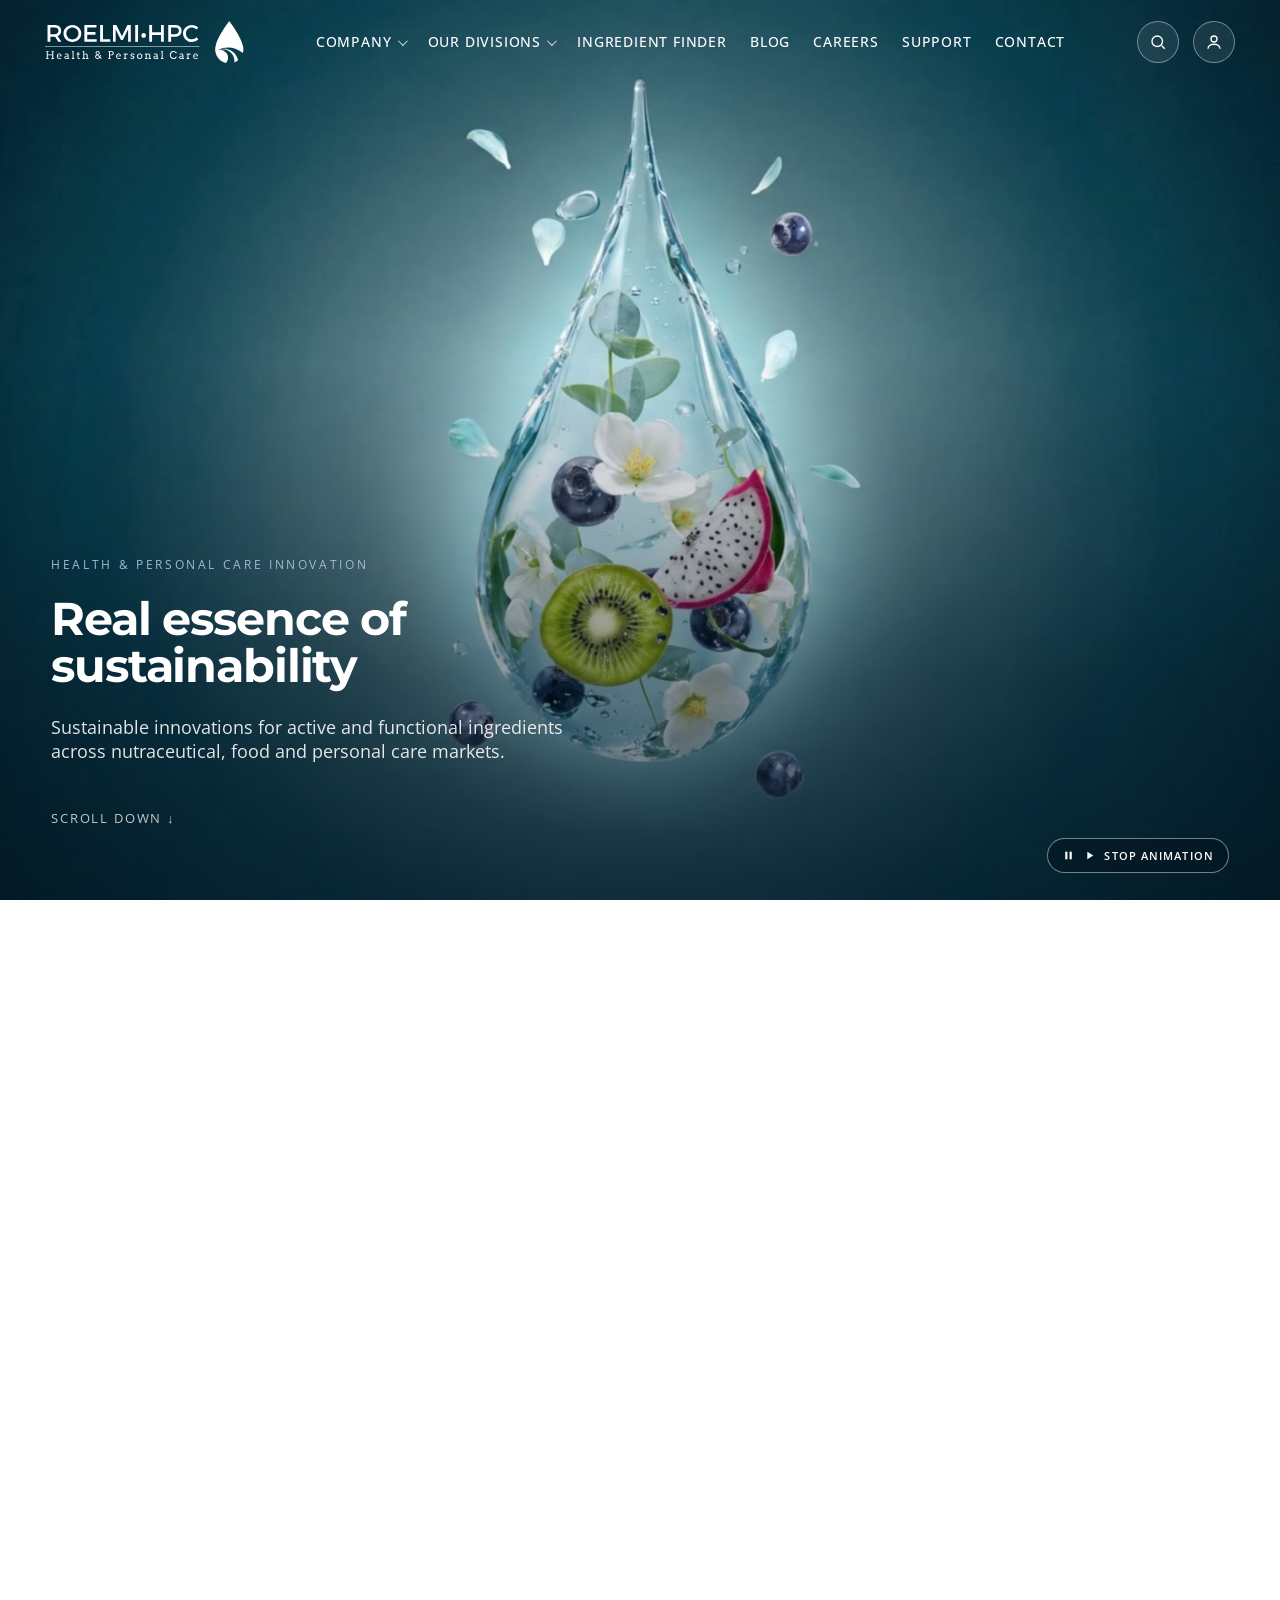
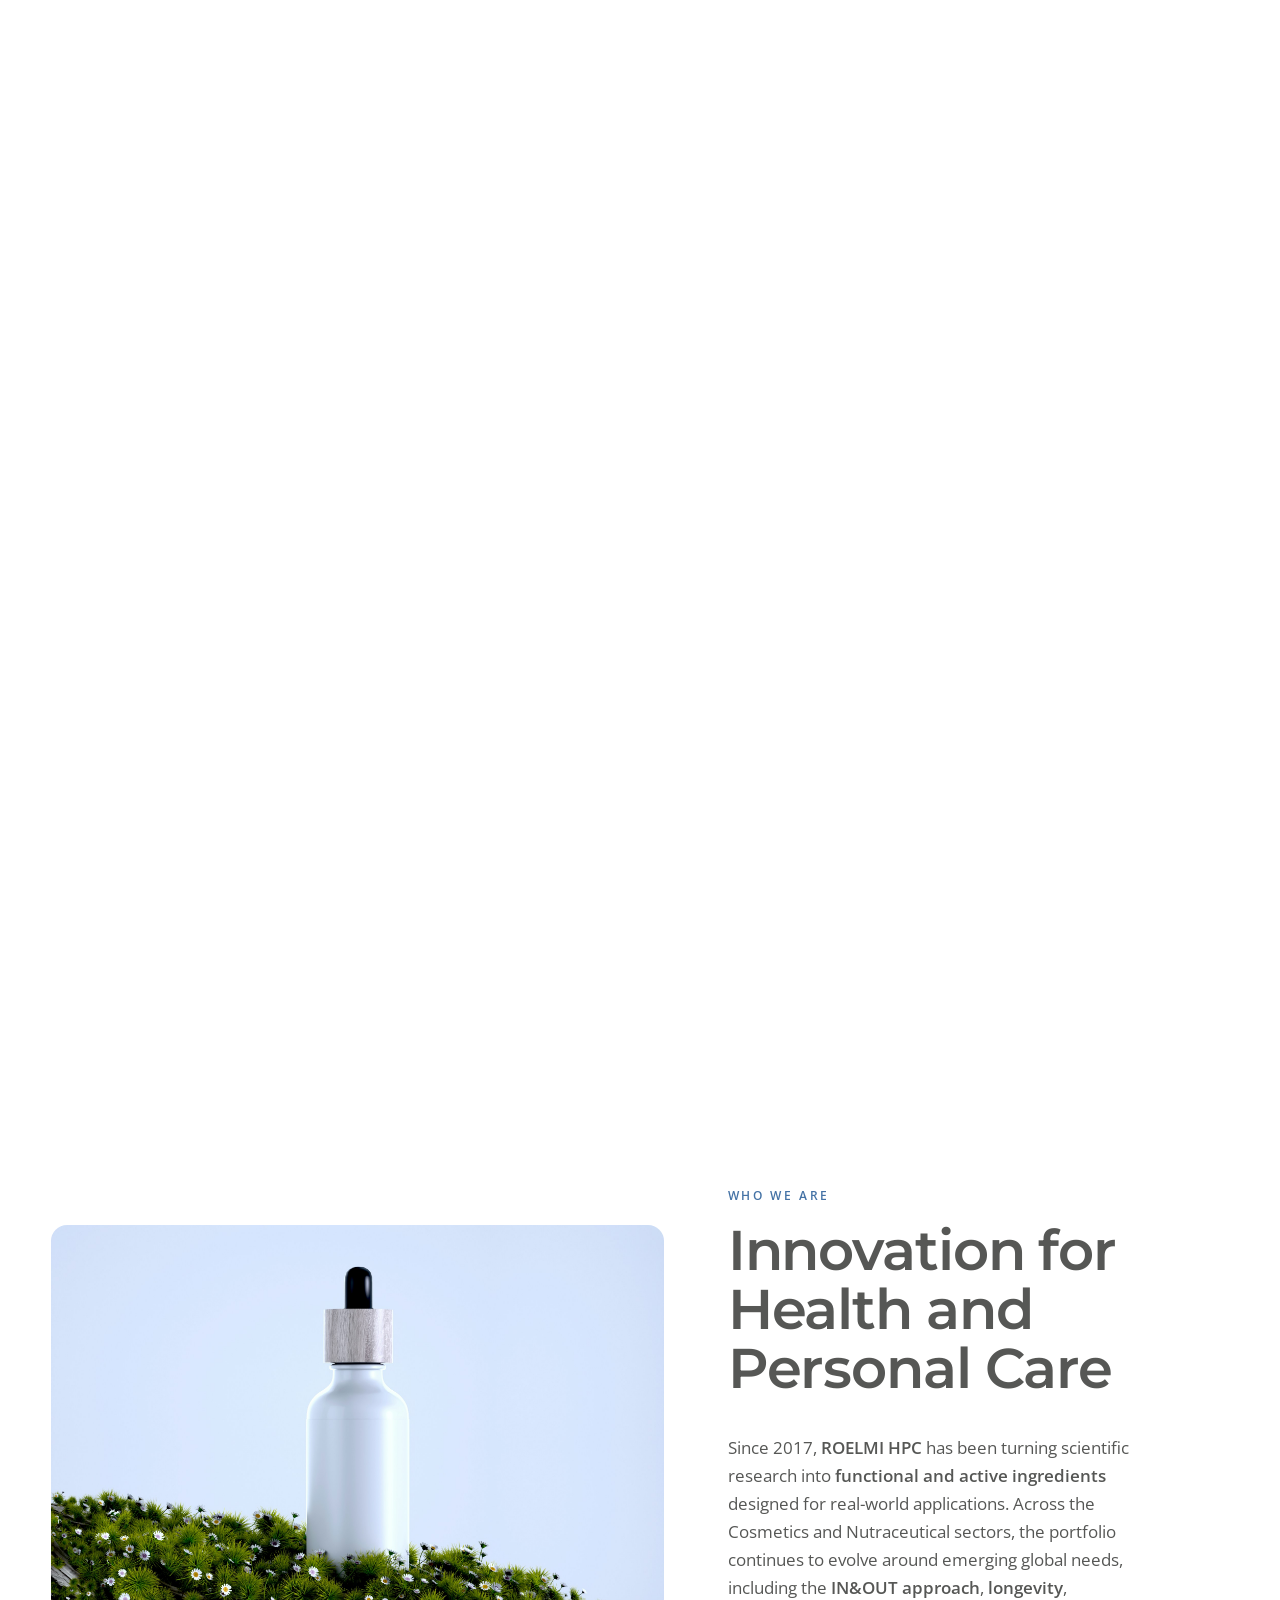
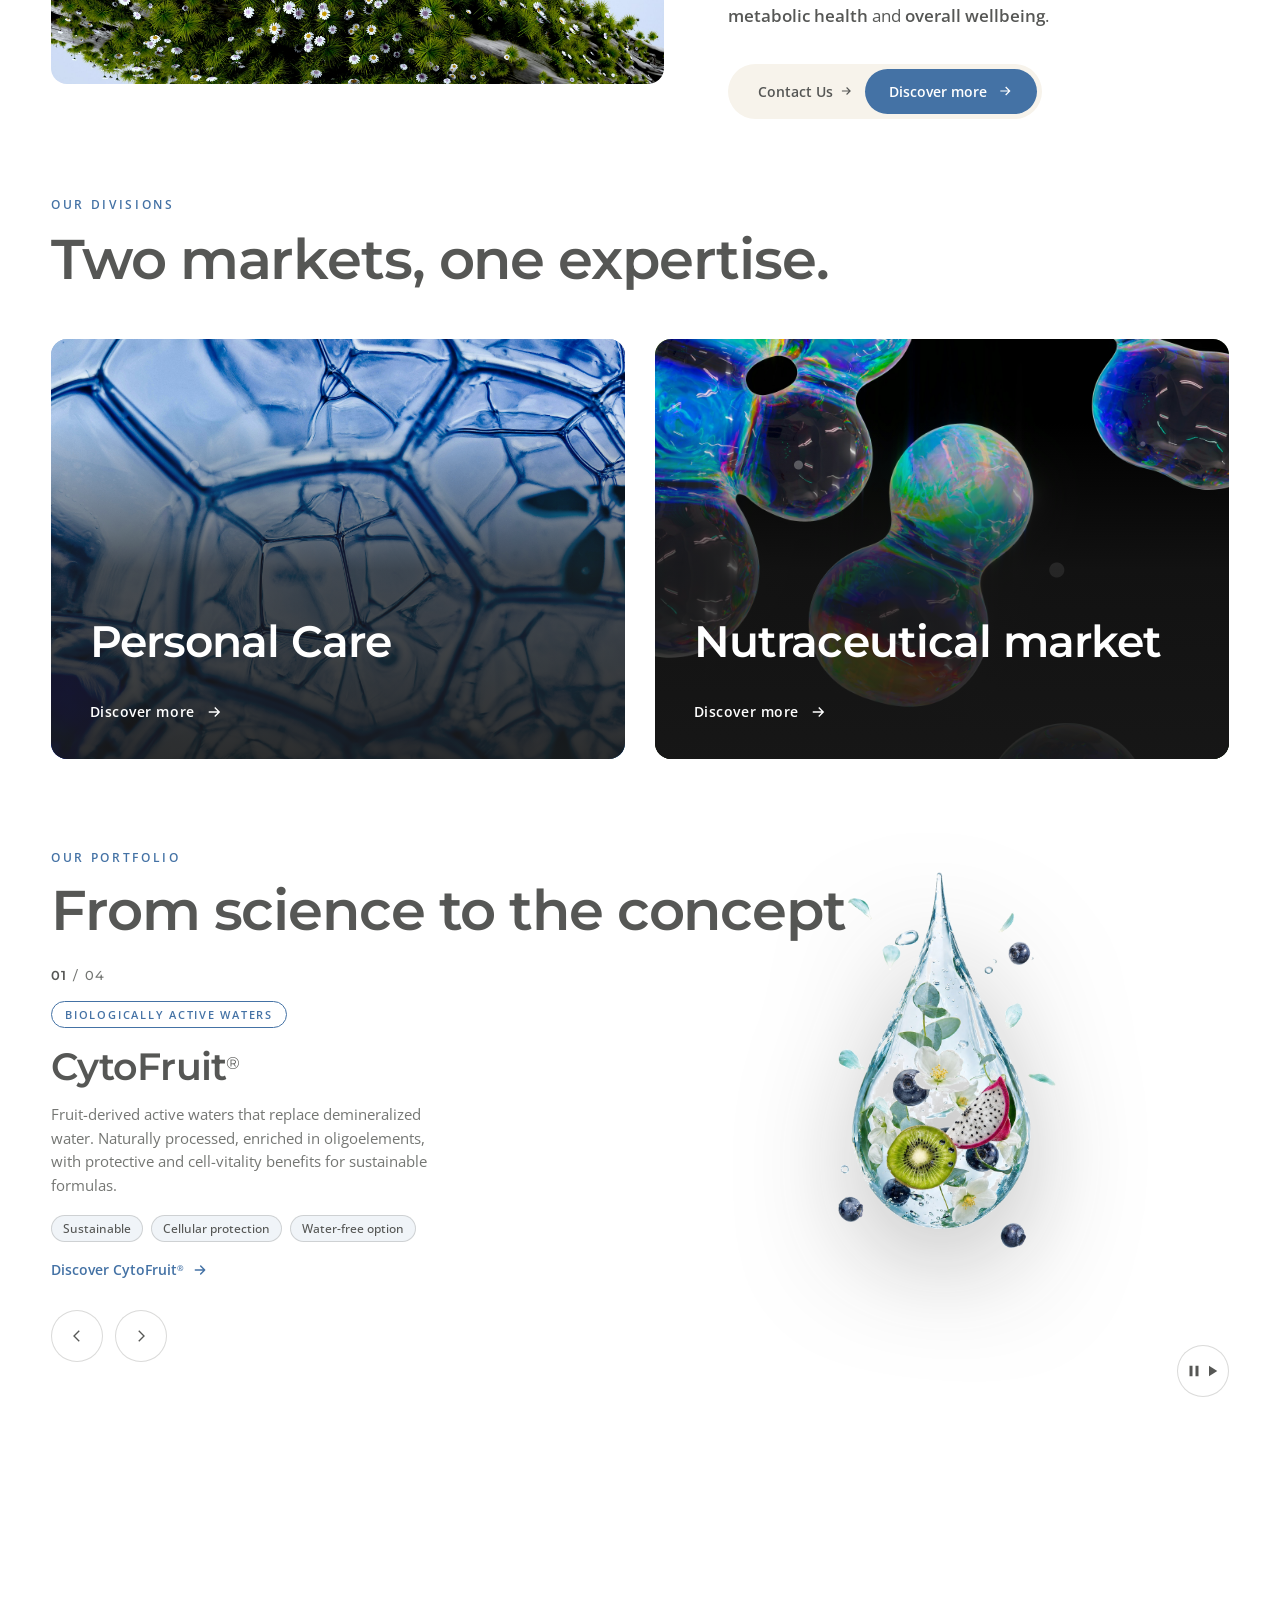
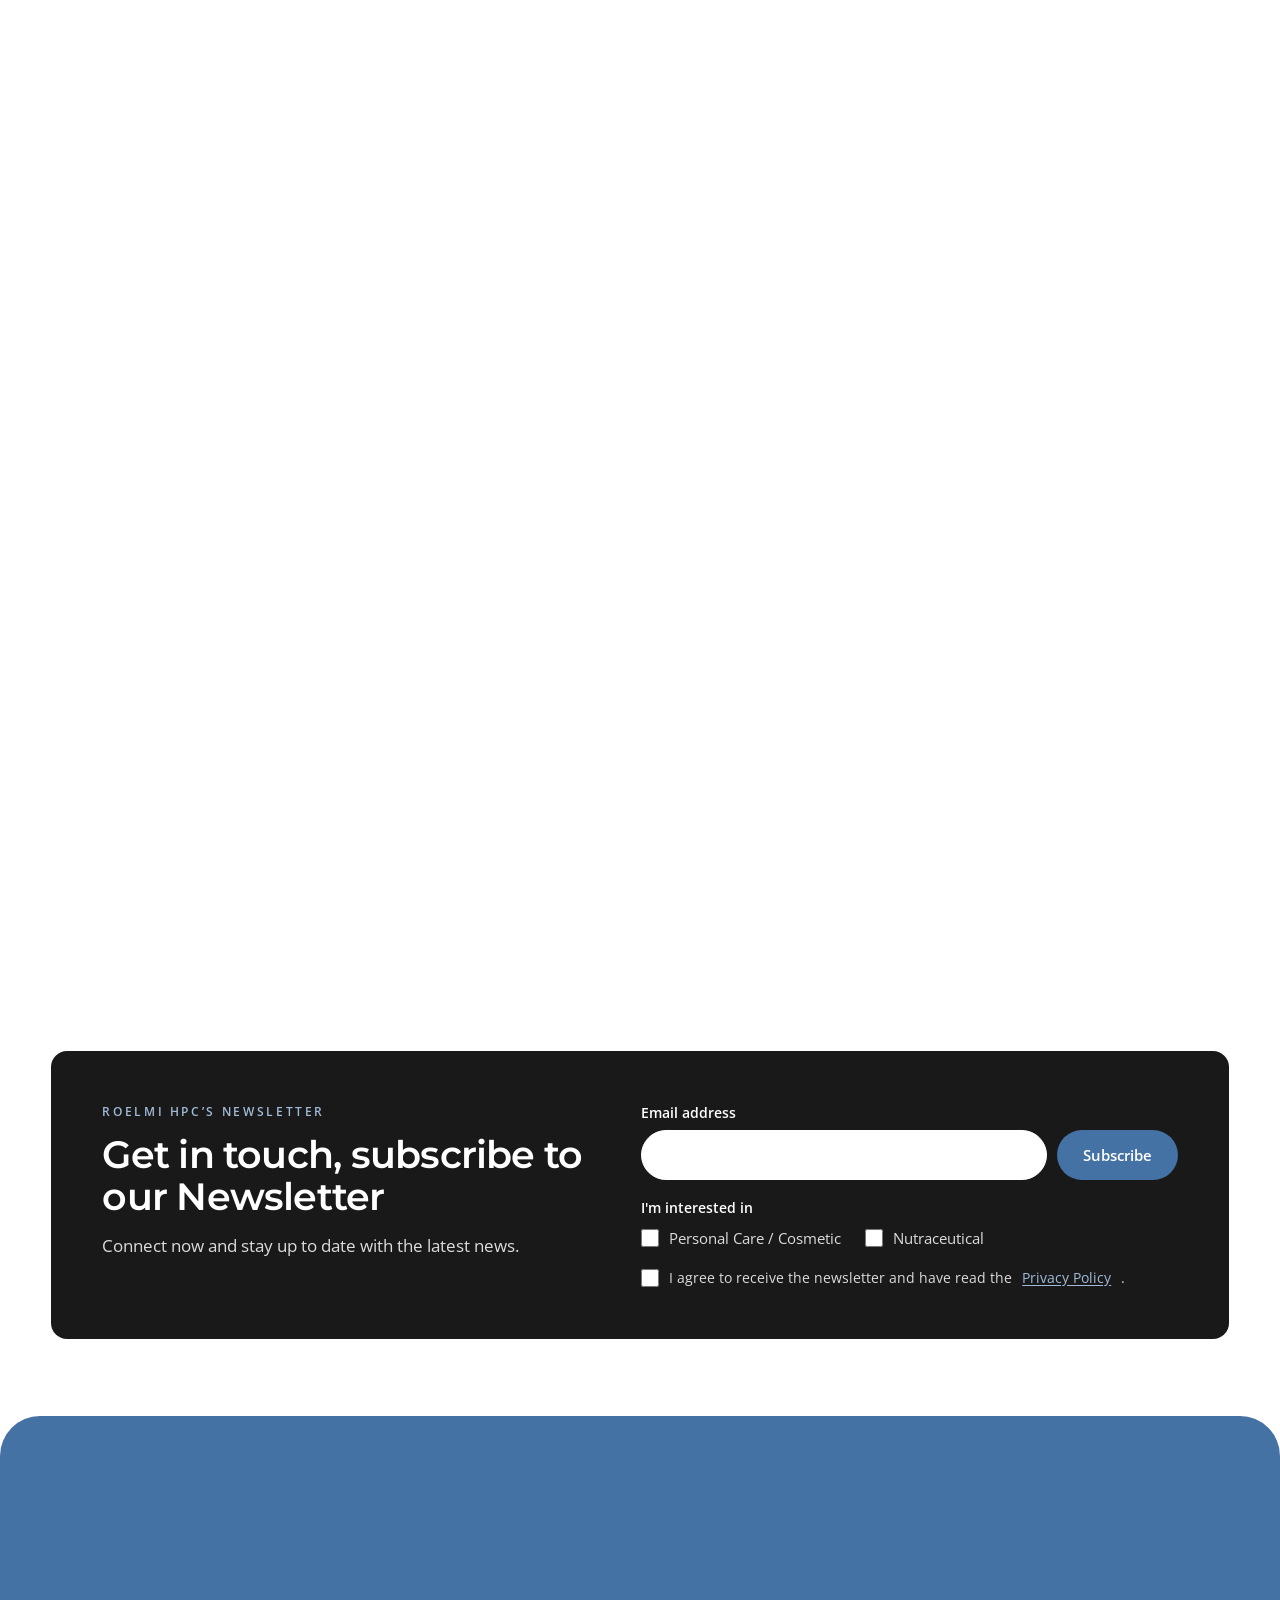
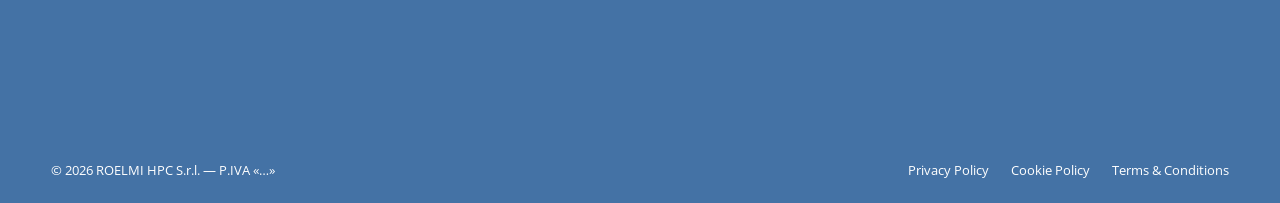
==== index.html @ fb3e497d "Add the About Us page New about.html (header, mobile menu and footer copied verbatim from cytofruit." ====
<!DOCTYPE html>
<html lang="en">
<head>
  <meta charset="UTF-8">
  <meta name="viewport" content="width=device-width, initial-scale=1">
  <title>ROELMI HPC</title>
  <link href="https://fonts.googleapis.com/css2?family=Montserrat:wght@400;500;600;700&family=Open+Sans:wght@300;400;500;600&display=swap" rel="stylesheet">
  <link rel="stylesheet" href="css/reset.css">
  <link rel="stylesheet" href="css/base.css">
  <link rel="stylesheet" href="css/hero.css">
  <link rel="stylesheet" href="css/header.css">
  <link rel="stylesheet" href="css/who.css">
  <link rel="stylesheet" href="css/divisions.css">
  <link rel="stylesheet" href="css/ingredients.css">
  <link rel="stylesheet" href="css/impact.css">
  <link rel="stylesheet" href="css/sustainability.css">
  <link rel="stylesheet" href="css/news.css">
  <link rel="stylesheet" href="css/presence.css">
  <link rel="stylesheet" href="css/newsletter.css">
  <link rel="stylesheet" href="css/footer.css">
  <link rel="stylesheet" href="css/popup.css">
  <link rel="stylesheet" href="https://unpkg.com/leaflet@1.9.4/dist/leaflet.css">
  <link rel="stylesheet" href="https://unpkg.com/leaflet.markercluster@1.4.1/dist/MarkerCluster.css">
  <link rel="stylesheet" href="https://unpkg.com/leaflet.markercluster@1.4.1/dist/MarkerCluster.Default.css">
</head>
<body>
<a class="skip-link" href="#hero">Skip to main content</a>

<header class="site-header" id="siteHeader">
  <div class="hdr-inner">
    <a href="#" class="logo" aria-label="ROELMI HPC home">
      <span class="lg-white"><svg aria-hidden="true" viewBox="0 0 256 54" version="1.1" xmlns:xlink="http://www.w3.org/1999/xlink" xmlns="http://www.w3.org/2000/svg">
  <g id="logo-ROELMI-HPC">
    <path d="M12.0334 17.0172C15.3679 17.0172 17.286 15.5943 17.286 12.6599C17.286 9.81631 15.3679 8.45615 12.0334 8.45615L6.90418 8.45615L6.90418 17.0172L12.0334 17.0172ZM13.0217 20.263C12.7103 20.2932 12.3729 20.2932 12.0334 20.2932L6.90418 20.2932L6.90418 26.813L3.25401 26.813L3.25401 5.18224L12.0334 5.18224C17.5649 5.18224 20.748 7.87013 20.748 12.5648C20.748 16.0268 19.1413 18.4682 16.2675 19.5818L21.1178 26.813L16.9767 26.813L13.0217 20.263Z" id="Fill-1" fill="#FFFFFF" fill-rule="evenodd" stroke="none"></path>
    <path d="M27.5157 15.9972C27.5157 20.2939 31.0729 23.6954 35.3026 23.6954C39.5388 23.6954 43.0008 20.2939 43.0008 15.9972C43.0008 11.7026 39.5388 8.36382 35.3026 8.36382C31.0383 8.36382 27.5157 11.7026 27.5157 15.9972M46.7397 15.9972C46.7397 22.1752 41.7337 26.9671 35.2723 26.9671C28.8132 26.9671 23.8072 22.1752 23.8072 15.9972C23.8072 9.78669 28.8132 5.08558 35.2723 5.08558C41.7337 5.08558 46.7397 9.81696 46.7397 15.9972" id="Fill-3" fill="#FFFFFF" fill-rule="evenodd" stroke="none"></path>
    <path d="M54.2809 8.45615L54.2809 14.2969L64.8487 14.2969L64.8487 17.5751L54.2809 17.5751L54.2809 23.539L66.4553 23.539L66.4553 26.813L50.6351 26.813L50.6351 5.18008L66.0856 5.18008L66.0856 8.45615L54.2809 8.45615Z" id="Fill-5" fill="#FFFFFF" fill-rule="evenodd" stroke="none"></path>
    <path d="M83.9182 23.5064L83.9182 26.8127L70.9069 26.8127L70.9069 5.1777L74.5549 5.1777L74.5549 23.5064L83.9182 23.5064Z" id="Fill-7" fill="#FFFFFF" fill-rule="evenodd" stroke="none"></path>
    <path d="M106.911 26.8134L106.881 10.6493L100.052 24.558L97.6708 24.558L90.8418 10.6493L90.8418 26.8134L87.4122 26.8134L87.4122 5.17835L91.7349 5.17835L98.8774 19.552L105.983 5.17835L110.28 5.17835L110.28 26.8134L106.911 26.8134Z" id="Fill-9" fill="#FFFFFF" fill-rule="evenodd" stroke="none"></path>
    <path d="M115.997 26.8162L119.642 26.8162L119.642 5.18333L115.997 5.18333L115.997 26.8162Z" id="Fill-11" fill="#FFFFFF" fill-rule="evenodd" stroke="none"></path>
    <path d="M129.75 18.5313C129.75 20.2915 128.513 21.6236 126.814 21.6236C125.146 21.6236 123.91 20.2915 123.91 18.5313C123.91 16.7711 125.146 15.5018 126.814 15.5018C128.513 15.5018 129.75 16.7711 129.75 18.5313" id="Fill-13" fill="#FFFFFF" fill-rule="evenodd" stroke="none"></path>
    <path d="M197.061 8.42653L194.929 11.0841C193.352 9.38232 191.097 8.33354 188.902 8.33354C184.575 8.33354 181.174 11.6723 181.174 15.9345C181.174 20.2009 184.575 23.5678 188.902 23.5678C191.064 23.5678 193.292 22.5796 194.929 21.001L197.091 23.4143C194.898 25.5767 191.776 26.9671 188.718 26.9671C182.382 26.9671 177.469 22.1752 177.469 15.9669C177.469 9.81696 182.443 5.08558 188.841 5.08558C191.899 5.08558 194.959 6.35709 197.061 8.42653ZM149.128 26.8134L149.128 17.8523L137.662 17.8523L137.662 26.8134L134.017 26.8134L134.017 5.17835L137.662 5.17835L137.662 14.5762L149.128 14.5762L149.128 5.17835L152.773 5.17835L152.773 26.8134L149.128 26.8134ZM167.083 20.2932C172.522 20.2932 175.642 17.4497 175.642 12.5648C175.642 7.87013 172.522 5.18224 167.083 5.18224L158.462 5.18224L158.462 26.813L162.107 26.813L162.107 20.2932L167.083 20.2932ZM172.154 12.6599C172.154 15.5943 170.266 17.0172 166.928 17.0172L162.107 17.0172L162.107 8.45615L166.928 8.45615C170.266 8.45615 172.154 9.81631 172.154 12.6599Z" id="Combined-Shape" fill="#FFFFFF" fill-rule="evenodd" stroke="none"></path>
    <path d="M167.99 41.4119C167.698 40.9145 167.311 40.5275 166.826 40.242C166.346 39.9587 165.81 39.816 165.217 39.816C164.709 39.816 164.249 39.9241 163.829 40.1361C163.412 40.3501 163.053 40.6377 162.754 40.9967C162.454 41.3557 162.223 41.773 162.058 42.2444C161.894 42.718 161.809 43.2175 161.809 43.7387C161.809 44.3571 161.902 44.9064 162.086 45.3864C162.268 45.86 162.506 46.2579 162.8 46.5758C163.094 46.8893 163.442 47.1531 163.851 47.365C164.253 47.5791 164.709 47.6808 165.217 47.6808C165.905 47.6808 166.504 47.5164 167.012 47.1812C167.525 46.8525 167.959 46.3011 168.323 45.5378L169.473 46.0827C169.307 46.5498 169.025 47.0061 168.628 47.4451C168.232 47.8797 167.743 48.2343 167.164 48.5025C166.582 48.7728 165.935 48.9047 165.23 48.9047C164.554 48.9047 163.933 48.7771 163.364 48.5241C162.798 48.2689 162.296 47.9056 161.851 47.4321C161.409 46.965 161.07 46.4071 160.839 45.7605C160.605 45.1161 160.488 44.4414 160.488 43.7387C160.488 43.0337 160.605 42.3655 160.839 41.7384C161.07 41.1092 161.399 40.5642 161.818 40.1015C162.238 39.6387 162.739 39.2711 163.323 39.0008C163.905 38.7348 164.536 38.5986 165.217 38.5986C165.821 38.5986 166.346 38.6851 166.785 38.8559C167.226 39.0289 167.598 39.2343 167.908 39.4722C168.215 39.7101 168.478 39.9717 168.701 40.2463L169.395 40.2463L169.395 41.4119L167.99 41.4119ZM8.31148 38.7975L11.527 38.7975L11.527 39.9241L10.5885 39.9241L10.5885 47.5834L11.527 47.5834L11.527 48.7101L8.31148 48.7101L8.31148 47.5834L9.30404 47.5834L9.30404 44.0219L3.56929 44.0219L3.56929 47.5834L4.56401 47.5834L4.56401 48.7101L1.34632 48.7101L1.34632 47.5834L2.28914 47.5834L2.28914 39.9241L1.34632 39.9241L1.34632 38.7975L4.56401 38.7975L4.56401 39.9241L3.56929 39.9241L3.56929 42.9234L9.30404 42.9234L9.30404 39.9241L8.31148 39.9241L8.31148 38.7975ZM86.5788 38.9694C86.2026 38.8548 85.7982 38.7986 85.3506 38.7986L81.3436 38.7986L81.3436 39.9274L82.2843 39.9274L82.2843 47.5845L81.3436 47.5845L81.3436 48.709L84.5591 48.709L84.5591 47.5845L83.5666 47.5845L83.5666 44.1182L85.3268 44.1182C85.7895 44.1182 86.2069 44.049 86.5853 43.9084C86.9594 43.77 87.2838 43.5797 87.5541 43.3419C87.8244 43.1018 88.0341 42.8229 88.1812 42.5007C88.3304 42.1785 88.4039 41.8411 88.4039 41.4778C88.4039 41.041 88.3304 40.6561 88.179 40.321C88.0276 39.9836 87.8179 39.7047 87.5454 39.4798C87.273 39.2527 86.9508 39.0862 86.5788 38.9694ZM85.3506 43.0456L83.5666 43.0456L83.5666 39.9274L85.1884 39.9274C85.8371 39.9274 86.3107 40.0615 86.6091 40.3339C86.9032 40.6086 87.0524 40.9891 87.0524 41.4778C87.0524 41.7352 87.007 41.9601 86.9248 42.1568C86.8405 42.3536 86.7215 42.5158 86.5702 42.6477C86.4231 42.7796 86.2415 42.8748 86.0361 42.9461C85.8285 43.011 85.5993 43.0456 85.3506 43.0456Z" id="Combined-Shape" fill="#FFFFFF" fill-rule="evenodd" stroke="none"></path>
    <path d="M18.3148 42.7781C18.0316 42.7781 17.7829 42.8192 17.5731 42.8992C17.3634 42.9814 17.1839 43.0938 17.0325 43.2452C16.8855 43.3966 16.7644 43.5804 16.6779 43.7966C16.5871 44.015 16.5222 44.2637 16.4768 44.5297L19.9907 44.5297C19.9734 44.2767 19.9302 44.0431 19.8675 43.8334C19.8026 43.6171 19.7096 43.4333 19.5755 43.2755C19.4458 43.1176 19.2793 42.9965 19.0717 42.91C18.8706 42.8214 18.6154 42.7781 18.3148 42.7781L18.3148 42.7781ZM16.4119 45.479C16.4119 45.6714 16.4249 45.8444 16.453 46.0044C16.4833 46.1623 16.5222 46.318 16.5763 46.4607C16.7384 46.8954 16.9958 47.2241 17.3504 47.4446C17.705 47.6652 18.1073 47.7776 18.557 47.7776C18.9095 47.7776 19.2512 47.7257 19.5885 47.6263C19.9215 47.529 20.2697 47.3776 20.6351 47.1657L21.1282 47.996C20.6805 48.3031 20.2372 48.5302 19.7853 48.6772C19.3355 48.8242 18.8706 48.8999 18.3862 48.8999C17.9299 48.8999 17.5039 48.8242 17.1169 48.6707C16.7255 48.5172 16.3903 48.2901 16.107 47.9896C15.8259 47.689 15.6053 47.3149 15.4475 46.8673C15.2875 46.4175 15.2096 45.892 15.2096 45.2952C15.2096 44.8108 15.2766 44.3545 15.4107 43.9264C15.5448 43.496 15.7502 43.1198 16.0184 42.7997C16.2843 42.4819 16.6173 42.2267 17.0131 42.0407C17.411 41.8504 17.8737 41.7575 18.3992 41.7575C18.9095 41.7575 19.3355 41.8353 19.6772 41.9888C20.021 42.1445 20.3 42.35 20.5162 42.6051C20.7324 42.8603 20.8946 43.1522 21.0049 43.4787C21.1152 43.8074 21.1952 44.1404 21.2406 44.4778C21.2579 44.6421 21.273 44.8108 21.2795 44.9838C21.2882 45.1525 21.2903 45.3168 21.2903 45.479L16.4119 45.479Z" id="Fill-18" fill="#FFFFFF" fill-rule="evenodd" stroke="none"></path>
    <path d="M27.4217 47.878C27.5839 47.878 27.7439 47.8607 27.9061 47.8196C28.0682 47.7807 28.2218 47.7288 28.3623 47.6596C28.505 47.5925 28.6413 47.5125 28.7624 47.426C28.8835 47.3352 28.9873 47.2422 29.0716 47.1449L29.0759 45.6182L27.666 45.6182C27.4282 45.6182 27.2141 45.642 27.0195 45.6961C26.8248 45.748 26.6583 45.8215 26.5156 45.9253C26.3751 46.0248 26.2648 46.148 26.1848 46.2972C26.1069 46.4443 26.068 46.6151 26.068 46.8076C26.068 46.9871 26.1004 47.1406 26.1653 47.2768C26.2323 47.4066 26.3232 47.519 26.4421 47.6077C26.5632 47.6963 26.7059 47.7634 26.8724 47.8109C27.0368 47.8585 27.2206 47.878 27.4217 47.878L27.4217 47.878ZM29.0716 48.0812C28.8121 48.3213 28.5267 48.518 28.2174 48.6716C27.9061 48.8229 27.5493 48.9008 27.1535 48.9008C26.8227 48.9008 26.5178 48.8446 26.2432 48.7429C25.9664 48.637 25.7242 48.4943 25.5274 48.3148C25.3263 48.131 25.1684 47.9234 25.0581 47.6833C24.9479 47.4433 24.8916 47.1882 24.8916 46.9179C24.8916 46.6303 24.9327 46.3751 25.0192 46.1524C25.1036 45.9318 25.2182 45.7393 25.3587 45.5728C25.4993 45.4106 25.6658 45.2723 25.8561 45.1598C26.0464 45.0495 26.2432 44.9587 26.4529 44.8938C26.6583 44.8246 26.8703 44.7792 27.0865 44.7511C27.2984 44.723 27.506 44.7079 27.7049 44.7079C28.0163 44.7079 28.2802 44.7165 28.4942 44.7381C28.7083 44.7576 28.9029 44.7814 29.0759 44.8181L29.0824 44.2624C29.0824 44.0245 29.05 43.8148 28.9786 43.6396C28.9073 43.4623 28.8099 43.3153 28.6824 43.2006C28.5569 43.086 28.4077 42.9995 28.2304 42.9433C28.0531 42.8849 27.8585 42.859 27.6379 42.859C27.4303 42.859 27.2357 42.8741 27.0497 42.9001C26.8594 42.9303 26.6864 42.9671 26.5243 43.0104C26.3599 43.0579 26.2086 43.1098 26.0702 43.166C25.9339 43.2288 25.8193 43.2871 25.722 43.352L25.322 42.5108C25.482 42.4049 25.6636 42.3097 25.8518 42.2189C26.0442 42.1281 26.2453 42.0546 26.4572 41.9897C26.667 41.927 26.8832 41.8772 27.106 41.8405C27.3265 41.8037 27.5428 41.7864 27.7547 41.7864C28.1482 41.7864 28.5007 41.8297 28.8164 41.927C29.1278 42.02 29.396 42.1627 29.6122 42.3595C29.8306 42.5584 29.9993 42.8071 30.116 43.1098C30.235 43.4147 30.2934 43.7759 30.2934 44.1975L30.2869 47.5839L31.0372 47.5839L31.0372 48.7083L29.0716 48.7083L29.0716 48.0812Z" id="Fill-19" fill="#FFFFFF" fill-rule="evenodd" stroke="none"></path>
    <path d="M34.5012 38.5337L36.7004 38.5337L36.7004 47.5856L37.7167 47.5856L37.7167 48.7079L34.5012 48.7079L34.5012 47.5856L35.483 47.5856L35.483 39.6603L34.5012 39.6603L34.5012 38.5337Z" id="Fill-20" fill="#FFFFFF" fill-rule="evenodd" stroke="none"></path>
    <path d="M43.0136 41.9335L44.6008 41.9335L44.6008 42.9217L43.0006 42.9217L42.9812 46.8335C42.9812 47.0995 43.0136 47.3157 43.0742 47.4801C43.1347 47.6466 43.2342 47.759 43.3682 47.8239C43.5023 47.8866 43.6537 47.9212 43.8245 47.9212C44.0062 47.9212 44.1705 47.9018 44.3089 47.8693C44.4494 47.8347 44.5987 47.7807 44.7652 47.7028L45.0463 48.5202C44.8365 48.6283 44.6181 48.717 44.3889 48.7775C44.1554 48.8402 43.8851 48.8748 43.5693 48.8748C43.2709 48.8748 43.0136 48.8338 42.793 48.7624C42.5746 48.691 42.3887 48.5699 42.2395 48.4034C42.0881 48.2326 41.9756 48.0056 41.9021 47.7179C41.8264 47.4325 41.7918 47.0757 41.7918 46.6497L41.8113 42.9217L40.7301 42.9217L40.7301 41.9335L41.8243 41.9335L41.8243 40.3138L43.0136 39.7516L43.0136 41.9335Z" id="Fill-21" fill="#FFFFFF" fill-rule="evenodd" stroke="none"></path>
    <path d="M48.2687 38.5337L50.4138 38.5337L50.4138 42.6812L50.4549 42.6812C50.5739 42.558 50.7166 42.4455 50.8766 42.3396C51.0345 42.2315 51.2031 42.1385 51.3761 42.0606C51.5491 41.9828 51.7308 41.9179 51.9167 41.8768C52.1027 41.8336 52.3016 41.8119 52.5049 41.8119C52.8682 41.8119 53.1969 41.8617 53.4888 41.9612C53.7786 42.0628 54.0294 42.2163 54.2327 42.4174C54.4381 42.625 54.596 42.8867 54.7084 43.2067C54.8187 43.5289 54.8728 43.9052 54.8728 44.3441L54.8728 47.5856L55.8934 47.5856L55.8934 48.7079L52.6779 48.7079L52.6779 47.5856L53.6056 47.5856L53.6056 44.4933C53.6056 43.9744 53.4737 43.5786 53.212 43.3127C52.9482 43.0424 52.5698 42.9083 52.0767 42.9083C51.7935 42.9083 51.5123 42.9775 51.2247 43.1072C50.9393 43.2435 50.6647 43.4078 50.4138 43.6111L50.4138 47.5856L51.3956 47.5856L51.3956 48.7079L48.1779 48.7079L48.1779 47.5856L49.2007 47.5856L49.2007 39.6603L48.2687 39.6603L48.2687 38.5337Z" id="Fill-22" fill="#FFFFFF" fill-rule="evenodd" stroke="none"></path>
    <path d="M68.7198 42.0012C68.8344 41.8757 68.9296 41.7395 69.0074 41.5773C69.0853 41.4195 69.1242 41.253 69.1242 41.0778C69.1242 40.894 69.0853 40.7167 69.0053 40.5502C68.9252 40.3793 68.815 40.2301 68.6809 40.0961C68.5447 39.9685 68.3868 39.8625 68.2073 39.789C68.0257 39.709 67.8332 39.6722 67.6364 39.6722C67.4159 39.6722 67.2191 39.709 67.0418 39.7825C66.8666 39.8539 66.7131 39.9533 66.5877 40.0766C66.4622 40.2042 66.3628 40.3512 66.2936 40.5199C66.2244 40.6886 66.1876 40.868 66.1876 41.0627C66.1876 41.2486 66.233 41.4411 66.3239 41.6422C66.4147 41.8476 66.5747 42.0595 66.8104 42.2823L67.3921 42.8229C67.6516 42.7126 67.8916 42.5872 68.1187 42.4574C68.3457 42.3277 68.5447 42.1741 68.7198 42.0012L68.7198 42.0012ZM66.6871 44.356C66.5358 44.4144 66.4039 44.4987 66.2849 44.6069C66.1638 44.7128 66.06 44.8361 65.9714 44.9723C65.8849 45.1107 65.82 45.2599 65.7703 45.4178C65.7227 45.5756 65.6989 45.7378 65.6989 45.8978C65.6989 46.1508 65.7465 46.3844 65.846 46.6006C65.9454 46.819 66.0795 47.0028 66.2503 47.1607C66.4233 47.3186 66.6266 47.4418 66.858 47.5305C67.0937 47.6191 67.3424 47.6645 67.6083 47.6645C67.8332 47.6645 68.0473 47.6321 68.2484 47.5759C68.4495 47.5197 68.6355 47.4418 68.8106 47.3402C68.9836 47.2385 69.1458 47.1131 69.2907 46.9747C69.4377 46.832 69.5761 46.6785 69.7016 46.512L67.2148 44.1117L66.6871 44.356ZM72.0175 48.7479L70.4714 47.2558C70.2876 47.4829 70.093 47.6905 69.8767 47.8808C69.6626 48.0667 69.4356 48.2289 69.1934 48.3652C68.9512 48.5057 68.696 48.6117 68.4214 48.6895C68.1489 48.763 67.8613 48.8041 67.5543 48.8041C67.1348 48.8041 66.7369 48.7263 66.3693 48.5771C66.0017 48.43 65.6816 48.2289 65.407 47.9716C65.1345 47.7121 64.9204 47.4094 64.7647 47.0569C64.6069 46.7066 64.529 46.3282 64.529 45.9238C64.529 45.6578 64.5701 45.3983 64.6501 45.1475C64.728 44.8988 64.8404 44.6631 64.981 44.4447C65.1259 44.2284 65.2902 44.0295 65.4783 43.8543C65.6686 43.6835 65.9671 43.4911 66.3649 43.29L65.9325 42.8704C65.8222 42.7667 65.7097 42.6456 65.6038 42.5093C65.4978 42.3753 65.4048 42.2282 65.3227 42.0725C65.2426 41.9168 65.1756 41.7525 65.1259 41.5838C65.0761 41.413 65.0502 41.2421 65.0502 41.0778C65.0502 40.7296 65.1194 40.4074 65.2535 40.1047C65.3897 39.8041 65.5713 39.5403 65.807 39.3197C66.0384 39.0949 66.3152 38.9219 66.6266 38.7943C66.9423 38.6645 67.2775 38.6018 67.6364 38.6018C68.0149 38.6018 68.3652 38.6667 68.6895 38.8029C69.0139 38.937 69.2929 39.1208 69.5307 39.3457C69.7686 39.5706 69.9502 39.8344 70.0865 40.1371C70.2205 40.4356 70.2876 40.7513 70.2876 41.0778C70.2876 41.3395 70.2638 41.5687 70.2119 41.7698C70.1578 41.9666 70.0865 42.1439 69.987 42.3017C69.894 42.4574 69.7794 42.6001 69.6453 42.7299C69.5134 42.8575 69.3707 42.9764 69.2215 43.0845C69.0723 43.197 68.9144 43.2964 68.7587 43.3829C68.6031 43.4716 68.4409 43.5603 68.2744 43.6403L70.2746 45.5043C70.4173 45.1864 70.5276 44.8707 70.6119 44.5636C70.6984 44.2501 70.7655 43.9668 70.813 43.7116L72.0413 43.7116C71.9678 44.1225 71.8553 44.5506 71.7018 44.9896C71.5483 45.4308 71.3536 45.8611 71.1201 46.2827L72.9236 47.9586L72.0175 48.7479Z" id="Fill-23" fill="#FFFFFF" fill-rule="evenodd" stroke="none"></path>
    <path d="M94.5772 42.7781C94.2918 42.7781 94.0452 42.8192 93.8333 42.8992C93.6236 42.9814 93.4419 43.0938 93.2949 43.2452C93.1435 43.3966 93.0267 43.5804 92.9381 43.7966C92.8473 44.015 92.7802 44.2637 92.7391 44.5297L96.2487 44.5297C96.2314 44.2767 96.1925 44.0431 96.1298 43.8334C96.0671 43.6171 95.9676 43.4333 95.8379 43.2755C95.706 43.1176 95.5416 42.9965 95.334 42.91C95.1286 42.8214 94.8778 42.7781 94.5772 42.7781L94.5772 42.7781ZM92.6743 45.479C92.6743 45.6714 92.6872 45.8444 92.7153 46.0044C92.7456 46.1623 92.7845 46.318 92.8343 46.4607C92.9986 46.8954 93.256 47.2241 93.6128 47.4446C93.9674 47.6652 94.3696 47.7776 94.8172 47.7776C95.1719 47.7776 95.5135 47.7257 95.8465 47.6263C96.1817 47.529 96.532 47.3776 96.8996 47.1657L97.3883 47.996C96.9429 48.3031 96.4953 48.5302 96.0498 48.6772C95.5979 48.8242 95.1329 48.8999 94.6486 48.8999C94.1901 48.8999 93.7663 48.8242 93.3749 48.6707C92.9857 48.5172 92.6483 48.2901 92.3694 47.9896C92.0882 47.689 91.8698 47.3149 91.7098 46.8673C91.5498 46.4175 91.4698 45.892 91.4698 45.2952C91.4698 44.8108 91.539 44.3545 91.6731 43.9264C91.8093 43.496 92.0104 43.1198 92.2764 42.7997C92.5467 42.4819 92.8775 42.2267 93.2733 42.0407C93.6711 41.8504 94.1361 41.7575 94.6615 41.7575C95.1719 41.7575 95.5979 41.8353 95.9395 41.9888C96.2833 42.1445 96.5623 42.35 96.7764 42.6051C96.9926 42.8603 97.157 43.1522 97.2673 43.4787C97.3797 43.8074 97.4554 44.1404 97.4986 44.4778C97.5202 44.6421 97.5354 44.8108 97.5419 44.9838C97.5484 45.1525 97.5527 45.3168 97.5527 45.479L92.6743 45.479Z" id="Fill-25" fill="#FFFFFF" fill-rule="evenodd" stroke="none"></path>
    <path d="M106.221 43.3674L104.978 43.3674L104.978 42.95C104.833 42.95 104.688 42.976 104.537 43.0322C104.385 43.0841 104.245 43.1684 104.115 43.2809C103.983 43.3912 103.871 43.5317 103.771 43.7025C103.674 43.8734 103.603 44.0788 103.561 44.3145L103.561 47.5819L104.71 47.5819L104.71 48.7107L101.347 48.7107L101.347 47.5819L102.283 47.5819L102.29 43.056L101.347 43.056L101.347 41.9337L103.512 41.9337L103.512 42.87C103.594 42.7295 103.68 42.6019 103.78 42.4808C103.877 42.3597 103.983 42.2559 104.104 42.1672C104.225 42.0786 104.357 42.0072 104.504 41.9596C104.649 41.9077 104.807 41.8818 104.978 41.8818L105.618 41.8818C105.819 41.8818 106.02 41.8861 106.221 41.8948L106.221 43.3674Z" id="Fill-26" fill="#FFFFFF" fill-rule="evenodd" stroke="none"></path>
    <path d="M113.552 43.285C113.468 43.1574 113.358 43.0514 113.221 42.9714C113.087 42.8914 112.936 42.8309 112.772 42.7941C112.607 42.7595 112.443 42.7379 112.287 42.7379C112.112 42.7379 111.952 42.7595 111.807 42.7984C111.66 42.8374 111.537 42.8936 111.429 42.9693C111.327 43.0428 111.243 43.1315 111.184 43.2396C111.124 43.3477 111.098 43.4645 111.098 43.5985C111.098 43.8234 111.167 44.0029 111.301 44.1348C111.44 44.2689 111.671 44.3943 111.993 44.5024L113.293 44.963C113.853 45.149 114.262 45.4042 114.515 45.7264C114.774 46.0507 114.904 46.4356 114.904 46.8854C114.904 47.186 114.843 47.4628 114.724 47.7115C114.603 47.9645 114.432 48.1785 114.212 48.3515C113.993 48.531 113.73 48.6651 113.418 48.7646C113.109 48.8619 112.765 48.9138 112.382 48.9138C111.857 48.9138 111.429 48.8273 111.098 48.6564C110.765 48.4856 110.51 48.265 110.332 47.9818L109.651 47.9818L109.651 46.8573L111.005 46.8573C111.005 47.0433 111.046 47.2055 111.124 47.3395C111.206 47.4736 111.314 47.5796 111.446 47.6617C111.578 47.7461 111.731 47.8088 111.896 47.8455C112.067 47.8866 112.237 47.9082 112.41 47.9082C112.581 47.9082 112.743 47.8866 112.904 47.8434C113.059 47.8023 113.198 47.7417 113.319 47.6596C113.438 47.5796 113.531 47.4822 113.602 47.3698C113.671 47.2552 113.706 47.1254 113.706 46.9827C113.706 46.7643 113.637 46.5784 113.492 46.427C113.353 46.2756 113.113 46.1372 112.772 46.0161L111.476 45.5317C110.949 45.3458 110.557 45.1057 110.302 44.816C110.047 44.5241 109.922 44.1608 109.922 43.7261C109.922 43.4385 109.976 43.1725 110.082 42.9282C110.185 42.686 110.341 42.4741 110.546 42.2968C110.748 42.1194 110.992 41.981 111.288 41.8837C111.578 41.7843 111.913 41.7324 112.287 41.7324C112.772 41.7324 113.176 41.7994 113.505 41.9335C113.831 42.0697 114.125 42.3011 114.387 42.6276L115.021 42.6276L115.021 43.7542L113.678 43.7542C113.678 43.5704 113.639 43.4147 113.552 43.285" id="Fill-27" fill="#FFFFFF" fill-rule="evenodd" stroke="none"></path>
    <path d="M119.603 45.3207C119.603 45.7099 119.657 46.0602 119.768 46.3759C119.878 46.6873 120.032 46.9555 120.228 47.176C120.419 47.3966 120.646 47.5674 120.901 47.6885C121.156 47.8053 121.426 47.8659 121.714 47.8659C122.014 47.8659 122.293 47.8075 122.555 47.6907C122.812 47.5739 123.042 47.4031 123.23 47.1825C123.422 46.962 123.574 46.6982 123.682 46.3803C123.792 46.071 123.846 45.7164 123.846 45.3207C123.846 44.9142 123.792 44.5509 123.682 44.2308C123.574 43.9129 123.422 43.647 123.234 43.4329C123.044 43.2188 122.819 43.0566 122.557 42.9485C122.298 42.8382 122.014 42.7842 121.714 42.7842C121.426 42.7842 121.156 42.8382 120.901 42.9485C120.646 43.0566 120.419 43.2188 120.228 43.4329C120.032 43.647 119.878 43.9129 119.768 44.2308C119.657 44.5509 119.603 44.9142 119.603 45.3207M118.315 45.3207C118.317 44.7866 118.405 44.2979 118.572 43.8546C118.741 43.4178 118.974 43.0393 119.277 42.7236C119.575 42.4057 119.934 42.1614 120.347 41.9949C120.762 41.8241 121.219 41.7397 121.714 41.7397C122.216 41.7397 122.674 41.8241 123.093 41.9949C123.507 42.1614 123.865 42.4057 124.162 42.715C124.456 43.0264 124.687 43.4026 124.856 43.8438C125.018 44.2849 125.1 44.7714 125.1 45.3099C125.1 45.8353 125.018 46.3219 124.856 46.763C124.687 47.2085 124.456 47.5869 124.162 47.9026C123.865 48.2227 123.507 48.4713 123.093 48.6465C122.674 48.826 122.216 48.9125 121.714 48.9125C121.204 48.9125 120.741 48.826 120.326 48.6487C119.915 48.4757 119.558 48.2313 119.264 47.9156C118.968 47.5977 118.736 47.2193 118.57 46.7825C118.405 46.3414 118.317 45.8526 118.315 45.3207" id="Fill-28" fill="#FFFFFF" fill-rule="evenodd" stroke="none"></path>
    <path d="M133.018 47.5845L133.974 47.5845L133.974 44.4901C133.974 43.9711 133.842 43.5797 133.576 43.3094C133.312 43.0434 132.934 42.9094 132.445 42.9094C132.16 42.9094 131.874 42.9764 131.587 43.1126C131.299 43.2467 131.024 43.4154 130.769 43.6143L130.769 47.5845L131.723 47.5845L131.723 48.7111L128.559 48.7111L128.559 47.5845L129.502 47.5845L129.502 43.0586L128.559 43.0586L128.559 41.9363L130.715 41.9363L130.715 42.7321L130.73 42.7321C130.875 42.6045 131.029 42.4855 131.189 42.3753C131.355 42.2585 131.526 42.1612 131.706 42.079C131.883 41.9947 132.071 41.9298 132.263 41.8844C132.458 41.8346 132.661 41.813 132.875 41.813C133.239 41.813 133.565 41.8606 133.857 41.9579C134.147 42.0617 134.393 42.2152 134.601 42.4185C134.806 42.6239 134.964 42.8877 135.077 43.2056C135.187 43.5278 135.241 43.9062 135.241 44.3409L135.241 47.5845L136.184 47.5845L136.184 48.7111L133.018 48.7111L133.018 47.5845Z" id="Fill-29" fill="#FFFFFF" fill-rule="evenodd" stroke="none"></path>
    <path d="M141.969 47.878C142.131 47.878 142.291 47.8607 142.453 47.8196C142.615 47.7807 142.769 47.7288 142.909 47.6596C143.052 47.5925 143.188 47.5125 143.31 47.426C143.431 47.3352 143.534 47.2422 143.619 47.1449L143.623 45.6182L142.213 45.6182C141.975 45.6182 141.761 45.642 141.567 45.6961C141.372 45.748 141.205 45.8215 141.063 45.9253C140.922 46.0248 140.81 46.148 140.732 46.2972C140.654 46.4443 140.615 46.6151 140.615 46.8076C140.615 46.9871 140.648 47.1406 140.712 47.2768C140.779 47.4066 140.87 47.519 140.989 47.6077C141.11 47.6963 141.253 47.7634 141.42 47.8109C141.584 47.8585 141.768 47.878 141.969 47.878L141.969 47.878ZM143.619 48.0812C143.359 48.3213 143.074 48.518 142.765 48.6716C142.453 48.8229 142.096 48.9008 141.701 48.9008C141.37 48.9008 141.065 48.8446 140.79 48.7429C140.514 48.637 140.271 48.4943 140.075 48.3148C139.873 48.131 139.716 47.9234 139.605 47.6833C139.495 47.4433 139.439 47.1882 139.439 46.9179C139.439 46.6303 139.48 46.3751 139.566 46.1524C139.651 45.9318 139.765 45.7393 139.906 45.5728C140.046 45.4106 140.213 45.2723 140.405 45.1598C140.594 45.0495 140.79 44.9587 141 44.8938C141.205 44.8246 141.417 44.7792 141.634 44.7511C141.846 44.723 142.053 44.7079 142.252 44.7079C142.563 44.7079 142.827 44.7165 143.041 44.7381C143.255 44.7576 143.45 44.7814 143.623 44.8181L143.63 44.2624C143.63 44.0245 143.597 43.8148 143.526 43.6396C143.454 43.4623 143.357 43.3153 143.23 43.2006C143.104 43.086 142.955 42.9995 142.778 42.9433C142.6 42.8849 142.406 42.859 142.185 42.859C141.977 42.859 141.783 42.8741 141.597 42.9001C141.407 42.9303 141.234 42.9671 141.071 43.0104C140.907 43.0579 140.756 43.1098 140.617 43.166C140.481 43.2288 140.366 43.2871 140.269 43.352L139.869 42.5108C140.029 42.4049 140.211 42.3097 140.399 42.2189C140.591 42.1281 140.792 42.0546 141.004 41.9897C141.214 41.927 141.43 41.8772 141.651 41.8405C141.874 41.8037 142.09 41.7864 142.302 41.7864C142.695 41.7864 143.048 41.8297 143.364 41.927C143.675 42.02 143.943 42.1627 144.159 42.3595C144.378 42.5584 144.546 42.8071 144.663 43.1098C144.78 43.4147 144.841 43.7759 144.841 44.1975L144.834 47.5839L145.584 47.5839L145.584 48.7083L143.619 48.7083L143.619 48.0812Z" id="Fill-30" fill="#FFFFFF" fill-rule="evenodd" stroke="none"></path>
    <path d="M149.048 38.5337L151.248 38.5337L151.248 47.5856L152.264 47.5856L152.264 48.7079L149.048 48.7079L149.048 47.5856L150.03 47.5856L150.03 39.6603L149.048 39.6603L149.048 38.5337Z" id="Fill-31" fill="#FFFFFF" fill-rule="evenodd" stroke="none"></path>
    <path d="M175.016 47.878C175.179 47.878 175.337 47.8607 175.499 47.8196C175.661 47.7807 175.814 47.7288 175.957 47.6596C176.102 47.5925 176.234 47.5125 176.355 47.426C176.478 47.3352 176.58 47.2422 176.664 47.1449L176.671 45.6182L175.259 45.6182C175.021 45.6182 174.809 45.642 174.612 45.6961C174.422 45.748 174.253 45.8215 174.113 45.9253C173.968 46.0248 173.86 46.148 173.78 46.2972C173.704 46.4443 173.663 46.6151 173.663 46.8076C173.663 46.9871 173.695 47.1406 173.76 47.2768C173.827 47.4066 173.92 47.519 174.039 47.6077C174.158 47.6963 174.301 47.7634 174.467 47.8109C174.634 47.8585 174.815 47.878 175.016 47.878L175.016 47.878ZM176.664 48.0812C176.407 48.3213 176.124 48.518 175.812 48.6716C175.499 48.8229 175.146 48.9008 174.748 48.9008C174.415 48.9008 174.113 48.8446 173.836 48.7429C173.559 48.637 173.321 48.4943 173.122 48.3148C172.919 48.131 172.763 47.9234 172.653 47.6833C172.541 47.4433 172.484 47.1882 172.484 46.9179C172.484 46.6303 172.528 46.3751 172.614 46.1524C172.698 45.9318 172.811 45.7393 172.954 45.5728C173.094 45.4106 173.263 45.2723 173.451 45.1598C173.641 45.0495 173.84 44.9587 174.046 44.8938C174.253 44.8246 174.463 44.7792 174.679 44.7511C174.895 44.723 175.101 44.7079 175.298 44.7079C175.611 44.7079 175.875 44.7165 176.089 44.7381C176.301 44.7576 176.498 44.7814 176.671 44.8181L176.677 44.2624C176.677 44.0245 176.643 43.8148 176.576 43.6396C176.502 43.4623 176.405 43.3153 176.277 43.2006C176.152 43.086 176 42.9995 175.825 42.9433C175.648 42.8849 175.451 42.859 175.233 42.859C175.027 42.859 174.831 42.8741 174.645 42.9001C174.454 42.9303 174.281 42.9671 174.117 43.0104C173.953 43.0579 173.801 43.1098 173.665 43.166C173.531 43.2288 173.412 43.2871 173.317 43.352L172.917 42.5108C173.079 42.4049 173.256 42.3097 173.449 42.2189C173.641 42.1281 173.84 42.0546 174.052 41.9897C174.266 41.927 174.478 41.8772 174.701 41.8405C174.921 41.8037 175.135 41.7864 175.349 41.7864C175.743 41.7864 176.096 41.8297 176.409 41.927C176.723 42.02 176.989 42.1627 177.205 42.3595C177.425 42.5584 177.592 42.8071 177.711 43.1098C177.83 43.4147 177.888 43.7759 177.888 44.1975L177.882 47.5839L178.632 47.5839L178.632 48.7083L176.664 48.7083L176.664 48.0812Z" id="Fill-33" fill="#FFFFFF" fill-rule="evenodd" stroke="none"></path>
    <path d="M187.021 43.3674L185.777 43.3674L185.777 42.95C185.632 42.95 185.488 42.976 185.336 43.0322C185.185 43.0841 185.044 43.1684 184.915 43.2809C184.783 43.3912 184.67 43.5317 184.573 43.7025C184.473 43.8734 184.402 44.0788 184.361 44.3145L184.361 47.5819L185.509 47.5819L185.509 48.7107L182.147 48.7107L182.147 47.5819L183.083 47.5819L183.089 43.056L182.147 43.056L182.147 41.9337L184.313 41.9337L184.313 42.87C184.393 42.7295 184.48 42.6019 184.579 42.4808C184.677 42.3597 184.783 42.2559 184.904 42.1672C185.025 42.0786 185.157 42.0072 185.304 41.9596C185.451 41.9077 185.607 41.8818 185.777 41.8818L186.417 41.8818C186.619 41.8818 186.82 41.8861 187.021 41.8948L187.021 43.3674Z" id="Fill-34" fill="#FFFFFF" fill-rule="evenodd" stroke="none"></path>
    <path d="M193.624 42.7781C193.339 42.7781 193.092 42.8192 192.878 42.8992C192.668 42.9814 192.489 43.0938 192.342 43.2452C192.19 43.3966 192.074 43.5804 191.985 43.7966C191.894 44.015 191.827 44.2637 191.786 44.5297L195.296 44.5297C195.278 44.2767 195.239 44.0431 195.177 43.8334C195.112 43.6171 195.015 43.4333 194.885 43.2755C194.753 43.1176 194.586 42.9965 194.381 42.91C194.176 42.8214 193.925 42.7781 193.624 42.7781L193.624 42.7781ZM191.719 45.479C191.719 45.6714 191.734 45.8444 191.762 46.0044C191.793 46.1623 191.831 46.318 191.881 46.4607C192.043 46.8954 192.303 47.2241 192.66 47.4446C193.014 47.6652 193.417 47.7776 193.866 47.7776C194.219 47.7776 194.56 47.7257 194.893 47.6263C195.226 47.529 195.579 47.3776 195.944 47.1657L196.435 47.996C195.99 48.3031 195.542 48.5302 195.095 48.6772C194.645 48.8242 194.18 48.8999 193.695 48.8999C193.237 48.8999 192.813 48.8242 192.422 48.6707C192.033 48.5172 191.695 48.2901 191.416 47.9896C191.135 47.689 190.915 47.3149 190.755 46.8673C190.597 46.4175 190.517 45.892 190.517 45.2952C190.517 44.8108 190.584 44.3545 190.72 43.9264C190.854 43.496 191.057 43.1198 191.323 42.7997C191.594 42.4819 191.924 42.2267 192.32 42.0407C192.72 41.8504 193.181 41.7575 193.708 41.7575C194.219 41.7575 194.645 41.8353 194.986 41.9888C195.33 42.1445 195.607 42.35 195.821 42.6051C196.037 42.8603 196.204 43.1522 196.314 43.4787C196.424 43.8074 196.5 44.1404 196.546 44.4778C196.567 44.6421 196.582 44.8108 196.589 44.9838C196.593 45.1525 196.6 45.3168 196.6 45.479L191.719 45.479Z" id="Fill-35" fill="#FFFFFF" fill-rule="evenodd" stroke="none"></path>
    <path d="M198.208 33.4845L0.41086 33.4845C0.185968 33.4845 0 33.3028 0 33.0758C0 32.8465 0.185968 32.6627 0.41086 32.6627L198.208 32.6627C198.435 32.6627 198.618 32.8465 198.618 33.0758C198.618 33.3028 198.435 33.4845 198.208 33.4845" id="Fill-36" fill="#FFFFFF" fill-rule="evenodd" stroke="none"></path>
    <path d="M219.592 39.0469L219.592 39.0469C219.413 39.1744 219.246 39.3085 219.08 39.4447C220.325 46.6456 225.814 52.3868 232.882 54C235.897 50.6007 236.325 45.4714 233.62 41.5769C230.452 37.0142 224.192 35.8746 219.625 39.0252C226.547 34.242 236.04 35.9632 240.844 42.8765C243.029 46.025 243.863 49.7033 243.478 53.2345C245.208 52.5598 246.808 51.6321 248.236 50.4947C247.749 48.1096 246.783 45.785 245.308 43.6636C239.666 35.5437 228.681 33.3381 220.377 38.5041C231.189 31.5173 245.148 32.9142 254.362 41.2806C254.809 39.7086 255.052 38.05 255.052 36.3373C255.052 34.3717 254.729 32.4861 254.148 30.7129C250.818 18.3914 236.928 0 236.928 0C236.928 0 223.039 18.3914 219.709 30.7129C219.134 32.4861 218.809 34.3717 218.809 36.3373C218.809 37.3883 218.905 38.4219 219.075 39.4253C219.246 39.2955 219.415 39.1701 219.592 39.0469" id="Fill-37" fill="#FFFFFF" fill-rule="evenodd" stroke="none"></path>
  </g>
</svg></span>
      <span class="lg-color"><svg aria-hidden="true" viewBox="0 0 256 54" version="1.1" xmlns:xlink="http://www.w3.org/1999/xlink" xmlns="http://www.w3.org/2000/svg">
  <g id="logo-ROELMI-HPC">
    <path d="M12.0334 17.0172C15.3679 17.0172 17.286 15.5943 17.286 12.6599C17.286 9.81631 15.3679 8.45615 12.0334 8.45615L6.90418 8.45615L6.90418 17.0172L12.0334 17.0172ZM13.0217 20.263C12.7103 20.2932 12.3729 20.2932 12.0334 20.2932L6.90418 20.2932L6.90418 26.813L3.25401 26.813L3.25401 5.18224L12.0334 5.18224C17.5649 5.18224 20.748 7.87013 20.748 12.5648C20.748 16.0268 19.1413 18.4682 16.2675 19.5818L21.1178 26.813L16.9767 26.813L13.0217 20.263Z" id="Fill-1" fill="#565755" fill-rule="evenodd" stroke="none"></path>
    <path d="M27.5157 15.9972C27.5157 20.2939 31.0729 23.6954 35.3026 23.6954C39.5388 23.6954 43.0008 20.2939 43.0008 15.9972C43.0008 11.7026 39.5388 8.36382 35.3026 8.36382C31.0383 8.36382 27.5157 11.7026 27.5157 15.9972M46.7397 15.9972C46.7397 22.1752 41.7337 26.9671 35.2723 26.9671C28.8132 26.9671 23.8072 22.1752 23.8072 15.9972C23.8072 9.78669 28.8132 5.08558 35.2723 5.08558C41.7337 5.08558 46.7397 9.81696 46.7397 15.9972" id="Fill-3" fill="#565755" fill-rule="evenodd" stroke="none"></path>
    <path d="M54.2809 8.45615L54.2809 14.2969L64.8487 14.2969L64.8487 17.5751L54.2809 17.5751L54.2809 23.539L66.4553 23.539L66.4553 26.813L50.6351 26.813L50.6351 5.18008L66.0856 5.18008L66.0856 8.45615L54.2809 8.45615Z" id="Fill-5" fill="#565755" fill-rule="evenodd" stroke="none"></path>
    <path d="M83.9182 23.5064L83.9182 26.8127L70.9069 26.8127L70.9069 5.1777L74.5549 5.1777L74.5549 23.5064L83.9182 23.5064Z" id="Fill-7" fill="#565755" fill-rule="evenodd" stroke="none"></path>
    <path d="M106.911 26.8134L106.881 10.6493L100.052 24.558L97.6708 24.558L90.8418 10.6493L90.8418 26.8134L87.4122 26.8134L87.4122 5.17835L91.7349 5.17835L98.8774 19.552L105.983 5.17835L110.28 5.17835L110.28 26.8134L106.911 26.8134Z" id="Fill-9" fill="#565755" fill-rule="evenodd" stroke="none"></path>
    <path d="M115.997 26.8162L119.642 26.8162L119.642 5.18333L115.997 5.18333L115.997 26.8162Z" id="Fill-11" fill="#565755" fill-rule="evenodd" stroke="none"></path>
    <path d="M129.75 18.5313C129.75 20.2915 128.513 21.6236 126.814 21.6236C125.146 21.6236 123.91 20.2915 123.91 18.5313C123.91 16.7711 125.146 15.5018 126.814 15.5018C128.513 15.5018 129.75 16.7711 129.75 18.5313" id="Fill-13" fill="#565755" fill-rule="evenodd" stroke="none"></path>
    <path d="M197.061 8.42653L194.929 11.0841C193.352 9.38232 191.097 8.33354 188.902 8.33354C184.575 8.33354 181.174 11.6723 181.174 15.9345C181.174 20.2009 184.575 23.5678 188.902 23.5678C191.064 23.5678 193.292 22.5796 194.929 21.001L197.091 23.4143C194.898 25.5767 191.776 26.9671 188.718 26.9671C182.382 26.9671 177.469 22.1752 177.469 15.9669C177.469 9.81696 182.443 5.08558 188.841 5.08558C191.899 5.08558 194.959 6.35709 197.061 8.42653ZM149.128 26.8134L149.128 17.8523L137.662 17.8523L137.662 26.8134L134.017 26.8134L134.017 5.17835L137.662 5.17835L137.662 14.5762L149.128 14.5762L149.128 5.17835L152.773 5.17835L152.773 26.8134L149.128 26.8134ZM167.083 20.2932C172.522 20.2932 175.642 17.4497 175.642 12.5648C175.642 7.87013 172.522 5.18224 167.083 5.18224L158.462 5.18224L158.462 26.813L162.107 26.813L162.107 20.2932L167.083 20.2932ZM172.154 12.6599C172.154 15.5943 170.266 17.0172 166.928 17.0172L162.107 17.0172L162.107 8.45615L166.928 8.45615C170.266 8.45615 172.154 9.81631 172.154 12.6599Z" id="Combined-Shape" fill="#009CC4" fill-rule="evenodd" stroke="none"></path>
    <path d="M167.99 41.4119C167.698 40.9145 167.311 40.5275 166.826 40.242C166.346 39.9587 165.81 39.816 165.217 39.816C164.709 39.816 164.249 39.9241 163.829 40.1361C163.412 40.3501 163.053 40.6377 162.754 40.9967C162.454 41.3557 162.223 41.773 162.058 42.2444C161.894 42.718 161.809 43.2175 161.809 43.7387C161.809 44.3571 161.902 44.9064 162.086 45.3864C162.268 45.86 162.506 46.2579 162.8 46.5758C163.094 46.8893 163.442 47.1531 163.851 47.365C164.253 47.5791 164.709 47.6808 165.217 47.6808C165.905 47.6808 166.504 47.5164 167.012 47.1812C167.525 46.8525 167.959 46.3011 168.323 45.5378L169.473 46.0827C169.307 46.5498 169.025 47.0061 168.628 47.4451C168.232 47.8797 167.743 48.2343 167.164 48.5025C166.582 48.7728 165.935 48.9047 165.23 48.9047C164.554 48.9047 163.933 48.7771 163.364 48.5241C162.798 48.2689 162.296 47.9056 161.851 47.4321C161.409 46.965 161.07 46.4071 160.839 45.7605C160.605 45.1161 160.488 44.4414 160.488 43.7387C160.488 43.0337 160.605 42.3655 160.839 41.7384C161.07 41.1092 161.399 40.5642 161.818 40.1015C162.238 39.6387 162.739 39.2711 163.323 39.0008C163.905 38.7348 164.536 38.5986 165.217 38.5986C165.821 38.5986 166.346 38.6851 166.785 38.8559C167.226 39.0289 167.598 39.2343 167.908 39.4722C168.215 39.7101 168.478 39.9717 168.701 40.2463L169.395 40.2463L169.395 41.4119L167.99 41.4119ZM8.31148 38.7975L11.527 38.7975L11.527 39.9241L10.5885 39.9241L10.5885 47.5834L11.527 47.5834L11.527 48.7101L8.31148 48.7101L8.31148 47.5834L9.30404 47.5834L9.30404 44.0219L3.56929 44.0219L3.56929 47.5834L4.56401 47.5834L4.56401 48.7101L1.34632 48.7101L1.34632 47.5834L2.28914 47.5834L2.28914 39.9241L1.34632 39.9241L1.34632 38.7975L4.56401 38.7975L4.56401 39.9241L3.56929 39.9241L3.56929 42.9234L9.30404 42.9234L9.30404 39.9241L8.31148 39.9241L8.31148 38.7975ZM86.5788 38.9694C86.2026 38.8548 85.7982 38.7986 85.3506 38.7986L81.3436 38.7986L81.3436 39.9274L82.2843 39.9274L82.2843 47.5845L81.3436 47.5845L81.3436 48.709L84.5591 48.709L84.5591 47.5845L83.5666 47.5845L83.5666 44.1182L85.3268 44.1182C85.7895 44.1182 86.2069 44.049 86.5853 43.9084C86.9594 43.77 87.2838 43.5797 87.5541 43.3419C87.8244 43.1018 88.0341 42.8229 88.1812 42.5007C88.3304 42.1785 88.4039 41.8411 88.4039 41.4778C88.4039 41.041 88.3304 40.6561 88.179 40.321C88.0276 39.9836 87.8179 39.7047 87.5454 39.4798C87.273 39.2527 86.9508 39.0862 86.5788 38.9694ZM85.3506 43.0456L83.5666 43.0456L83.5666 39.9274L85.1884 39.9274C85.8371 39.9274 86.3107 40.0615 86.6091 40.3339C86.9032 40.6086 87.0524 40.9891 87.0524 41.4778C87.0524 41.7352 87.007 41.9601 86.9248 42.1568C86.8405 42.3536 86.7215 42.5158 86.5702 42.6477C86.4231 42.7796 86.2415 42.8748 86.0361 42.9461C85.8285 43.011 85.5993 43.0456 85.3506 43.0456Z" id="Combined-Shape" fill="#009CC4" fill-rule="evenodd" stroke="none"></path>
    <path d="M18.3148 42.7781C18.0316 42.7781 17.7829 42.8192 17.5731 42.8992C17.3634 42.9814 17.1839 43.0938 17.0325 43.2452C16.8855 43.3966 16.7644 43.5804 16.6779 43.7966C16.5871 44.015 16.5222 44.2637 16.4768 44.5297L19.9907 44.5297C19.9734 44.2767 19.9302 44.0431 19.8675 43.8334C19.8026 43.6171 19.7096 43.4333 19.5755 43.2755C19.4458 43.1176 19.2793 42.9965 19.0717 42.91C18.8706 42.8214 18.6154 42.7781 18.3148 42.7781L18.3148 42.7781ZM16.4119 45.479C16.4119 45.6714 16.4249 45.8444 16.453 46.0044C16.4833 46.1623 16.5222 46.318 16.5763 46.4607C16.7384 46.8954 16.9958 47.2241 17.3504 47.4446C17.705 47.6652 18.1073 47.7776 18.557 47.7776C18.9095 47.7776 19.2512 47.7257 19.5885 47.6263C19.9215 47.529 20.2697 47.3776 20.6351 47.1657L21.1282 47.996C20.6805 48.3031 20.2372 48.5302 19.7853 48.6772C19.3355 48.8242 18.8706 48.8999 18.3862 48.8999C17.9299 48.8999 17.5039 48.8242 17.1169 48.6707C16.7255 48.5172 16.3903 48.2901 16.107 47.9896C15.8259 47.689 15.6053 47.3149 15.4475 46.8673C15.2875 46.4175 15.2096 45.892 15.2096 45.2952C15.2096 44.8108 15.2766 44.3545 15.4107 43.9264C15.5448 43.496 15.7502 43.1198 16.0184 42.7997C16.2843 42.4819 16.6173 42.2267 17.0131 42.0407C17.411 41.8504 17.8737 41.7575 18.3992 41.7575C18.9095 41.7575 19.3355 41.8353 19.6772 41.9888C20.021 42.1445 20.3 42.35 20.5162 42.6051C20.7324 42.8603 20.8946 43.1522 21.0049 43.4787C21.1152 43.8074 21.1952 44.1404 21.2406 44.4778C21.2579 44.6421 21.273 44.8108 21.2795 44.9838C21.2882 45.1525 21.2903 45.3168 21.2903 45.479L16.4119 45.479Z" id="Fill-18" fill="#565755" fill-rule="evenodd" stroke="none"></path>
    <path d="M27.4217 47.878C27.5839 47.878 27.7439 47.8607 27.9061 47.8196C28.0682 47.7807 28.2218 47.7288 28.3623 47.6596C28.505 47.5925 28.6413 47.5125 28.7624 47.426C28.8835 47.3352 28.9873 47.2422 29.0716 47.1449L29.0759 45.6182L27.666 45.6182C27.4282 45.6182 27.2141 45.642 27.0195 45.6961C26.8248 45.748 26.6583 45.8215 26.5156 45.9253C26.3751 46.0248 26.2648 46.148 26.1848 46.2972C26.1069 46.4443 26.068 46.6151 26.068 46.8076C26.068 46.9871 26.1004 47.1406 26.1653 47.2768C26.2323 47.4066 26.3232 47.519 26.4421 47.6077C26.5632 47.6963 26.7059 47.7634 26.8724 47.8109C27.0368 47.8585 27.2206 47.878 27.4217 47.878L27.4217 47.878ZM29.0716 48.0812C28.8121 48.3213 28.5267 48.518 28.2174 48.6716C27.9061 48.8229 27.5493 48.9008 27.1535 48.9008C26.8227 48.9008 26.5178 48.8446 26.2432 48.7429C25.9664 48.637 25.7242 48.4943 25.5274 48.3148C25.3263 48.131 25.1684 47.9234 25.0581 47.6833C24.9479 47.4433 24.8916 47.1882 24.8916 46.9179C24.8916 46.6303 24.9327 46.3751 25.0192 46.1524C25.1036 45.9318 25.2182 45.7393 25.3587 45.5728C25.4993 45.4106 25.6658 45.2723 25.8561 45.1598C26.0464 45.0495 26.2432 44.9587 26.4529 44.8938C26.6583 44.8246 26.8703 44.7792 27.0865 44.7511C27.2984 44.723 27.506 44.7079 27.7049 44.7079C28.0163 44.7079 28.2802 44.7165 28.4942 44.7381C28.7083 44.7576 28.9029 44.7814 29.0759 44.8181L29.0824 44.2624C29.0824 44.0245 29.05 43.8148 28.9786 43.6396C28.9073 43.4623 28.8099 43.3153 28.6824 43.2006C28.5569 43.086 28.4077 42.9995 28.2304 42.9433C28.0531 42.8849 27.8585 42.859 27.6379 42.859C27.4303 42.859 27.2357 42.8741 27.0497 42.9001C26.8594 42.9303 26.6864 42.9671 26.5243 43.0104C26.3599 43.0579 26.2086 43.1098 26.0702 43.166C25.9339 43.2288 25.8193 43.2871 25.722 43.352L25.322 42.5108C25.482 42.4049 25.6636 42.3097 25.8518 42.2189C26.0442 42.1281 26.2453 42.0546 26.4572 41.9897C26.667 41.927 26.8832 41.8772 27.106 41.8405C27.3265 41.8037 27.5428 41.7864 27.7547 41.7864C28.1482 41.7864 28.5007 41.8297 28.8164 41.927C29.1278 42.02 29.396 42.1627 29.6122 42.3595C29.8306 42.5584 29.9993 42.8071 30.116 43.1098C30.235 43.4147 30.2934 43.7759 30.2934 44.1975L30.2869 47.5839L31.0372 47.5839L31.0372 48.7083L29.0716 48.7083L29.0716 48.0812Z" id="Fill-19" fill="#565755" fill-rule="evenodd" stroke="none"></path>
    <path d="M34.5012 38.5337L36.7004 38.5337L36.7004 47.5856L37.7167 47.5856L37.7167 48.7079L34.5012 48.7079L34.5012 47.5856L35.483 47.5856L35.483 39.6603L34.5012 39.6603L34.5012 38.5337Z" id="Fill-20" fill="#565755" fill-rule="evenodd" stroke="none"></path>
    <path d="M43.0136 41.9335L44.6008 41.9335L44.6008 42.9217L43.0006 42.9217L42.9812 46.8335C42.9812 47.0995 43.0136 47.3157 43.0742 47.4801C43.1347 47.6466 43.2342 47.759 43.3682 47.8239C43.5023 47.8866 43.6537 47.9212 43.8245 47.9212C44.0062 47.9212 44.1705 47.9018 44.3089 47.8693C44.4494 47.8347 44.5987 47.7807 44.7652 47.7028L45.0463 48.5202C44.8365 48.6283 44.6181 48.717 44.3889 48.7775C44.1554 48.8402 43.8851 48.8748 43.5693 48.8748C43.2709 48.8748 43.0136 48.8338 42.793 48.7624C42.5746 48.691 42.3887 48.5699 42.2395 48.4034C42.0881 48.2326 41.9756 48.0056 41.9021 47.7179C41.8264 47.4325 41.7918 47.0757 41.7918 46.6497L41.8113 42.9217L40.7301 42.9217L40.7301 41.9335L41.8243 41.9335L41.8243 40.3138L43.0136 39.7516L43.0136 41.9335Z" id="Fill-21" fill="#565755" fill-rule="evenodd" stroke="none"></path>
    <path d="M48.2687 38.5337L50.4138 38.5337L50.4138 42.6812L50.4549 42.6812C50.5739 42.558 50.7166 42.4455 50.8766 42.3396C51.0345 42.2315 51.2031 42.1385 51.3761 42.0606C51.5491 41.9828 51.7308 41.9179 51.9167 41.8768C52.1027 41.8336 52.3016 41.8119 52.5049 41.8119C52.8682 41.8119 53.1969 41.8617 53.4888 41.9612C53.7786 42.0628 54.0294 42.2163 54.2327 42.4174C54.4381 42.625 54.596 42.8867 54.7084 43.2067C54.8187 43.5289 54.8728 43.9052 54.8728 44.3441L54.8728 47.5856L55.8934 47.5856L55.8934 48.7079L52.6779 48.7079L52.6779 47.5856L53.6056 47.5856L53.6056 44.4933C53.6056 43.9744 53.4737 43.5786 53.212 43.3127C52.9482 43.0424 52.5698 42.9083 52.0767 42.9083C51.7935 42.9083 51.5123 42.9775 51.2247 43.1072C50.9393 43.2435 50.6647 43.4078 50.4138 43.6111L50.4138 47.5856L51.3956 47.5856L51.3956 48.7079L48.1779 48.7079L48.1779 47.5856L49.2007 47.5856L49.2007 39.6603L48.2687 39.6603L48.2687 38.5337Z" id="Fill-22" fill="#565755" fill-rule="evenodd" stroke="none"></path>
    <path d="M68.7198 42.0012C68.8344 41.8757 68.9296 41.7395 69.0074 41.5773C69.0853 41.4195 69.1242 41.253 69.1242 41.0778C69.1242 40.894 69.0853 40.7167 69.0053 40.5502C68.9252 40.3793 68.815 40.2301 68.6809 40.0961C68.5447 39.9685 68.3868 39.8625 68.2073 39.789C68.0257 39.709 67.8332 39.6722 67.6364 39.6722C67.4159 39.6722 67.2191 39.709 67.0418 39.7825C66.8666 39.8539 66.7131 39.9533 66.5877 40.0766C66.4622 40.2042 66.3628 40.3512 66.2936 40.5199C66.2244 40.6886 66.1876 40.868 66.1876 41.0627C66.1876 41.2486 66.233 41.4411 66.3239 41.6422C66.4147 41.8476 66.5747 42.0595 66.8104 42.2823L67.3921 42.8229C67.6516 42.7126 67.8916 42.5872 68.1187 42.4574C68.3457 42.3277 68.5447 42.1741 68.7198 42.0012L68.7198 42.0012ZM66.6871 44.356C66.5358 44.4144 66.4039 44.4987 66.2849 44.6069C66.1638 44.7128 66.06 44.8361 65.9714 44.9723C65.8849 45.1107 65.82 45.2599 65.7703 45.4178C65.7227 45.5756 65.6989 45.7378 65.6989 45.8978C65.6989 46.1508 65.7465 46.3844 65.846 46.6006C65.9454 46.819 66.0795 47.0028 66.2503 47.1607C66.4233 47.3186 66.6266 47.4418 66.858 47.5305C67.0937 47.6191 67.3424 47.6645 67.6083 47.6645C67.8332 47.6645 68.0473 47.6321 68.2484 47.5759C68.4495 47.5197 68.6355 47.4418 68.8106 47.3402C68.9836 47.2385 69.1458 47.1131 69.2907 46.9747C69.4377 46.832 69.5761 46.6785 69.7016 46.512L67.2148 44.1117L66.6871 44.356ZM72.0175 48.7479L70.4714 47.2558C70.2876 47.4829 70.093 47.6905 69.8767 47.8808C69.6626 48.0667 69.4356 48.2289 69.1934 48.3652C68.9512 48.5057 68.696 48.6117 68.4214 48.6895C68.1489 48.763 67.8613 48.8041 67.5543 48.8041C67.1348 48.8041 66.7369 48.7263 66.3693 48.5771C66.0017 48.43 65.6816 48.2289 65.407 47.9716C65.1345 47.7121 64.9204 47.4094 64.7647 47.0569C64.6069 46.7066 64.529 46.3282 64.529 45.9238C64.529 45.6578 64.5701 45.3983 64.6501 45.1475C64.728 44.8988 64.8404 44.6631 64.981 44.4447C65.1259 44.2284 65.2902 44.0295 65.4783 43.8543C65.6686 43.6835 65.9671 43.4911 66.3649 43.29L65.9325 42.8704C65.8222 42.7667 65.7097 42.6456 65.6038 42.5093C65.4978 42.3753 65.4048 42.2282 65.3227 42.0725C65.2426 41.9168 65.1756 41.7525 65.1259 41.5838C65.0761 41.413 65.0502 41.2421 65.0502 41.0778C65.0502 40.7296 65.1194 40.4074 65.2535 40.1047C65.3897 39.8041 65.5713 39.5403 65.807 39.3197C66.0384 39.0949 66.3152 38.9219 66.6266 38.7943C66.9423 38.6645 67.2775 38.6018 67.6364 38.6018C68.0149 38.6018 68.3652 38.6667 68.6895 38.8029C69.0139 38.937 69.2929 39.1208 69.5307 39.3457C69.7686 39.5706 69.9502 39.8344 70.0865 40.1371C70.2205 40.4356 70.2876 40.7513 70.2876 41.0778C70.2876 41.3395 70.2638 41.5687 70.2119 41.7698C70.1578 41.9666 70.0865 42.1439 69.987 42.3017C69.894 42.4574 69.7794 42.6001 69.6453 42.7299C69.5134 42.8575 69.3707 42.9764 69.2215 43.0845C69.0723 43.197 68.9144 43.2964 68.7587 43.3829C68.6031 43.4716 68.4409 43.5603 68.2744 43.6403L70.2746 45.5043C70.4173 45.1864 70.5276 44.8707 70.6119 44.5636C70.6984 44.2501 70.7655 43.9668 70.813 43.7116L72.0413 43.7116C71.9678 44.1225 71.8553 44.5506 71.7018 44.9896C71.5483 45.4308 71.3536 45.8611 71.1201 46.2827L72.9236 47.9586L72.0175 48.7479Z" id="Fill-23" fill="#565755" fill-rule="evenodd" stroke="none"></path>
    <path d="M94.5772 42.7781C94.2918 42.7781 94.0452 42.8192 93.8333 42.8992C93.6236 42.9814 93.4419 43.0938 93.2949 43.2452C93.1435 43.3966 93.0267 43.5804 92.9381 43.7966C92.8473 44.015 92.7802 44.2637 92.7391 44.5297L96.2487 44.5297C96.2314 44.2767 96.1925 44.0431 96.1298 43.8334C96.0671 43.6171 95.9676 43.4333 95.8379 43.2755C95.706 43.1176 95.5416 42.9965 95.334 42.91C95.1286 42.8214 94.8778 42.7781 94.5772 42.7781L94.5772 42.7781ZM92.6743 45.479C92.6743 45.6714 92.6872 45.8444 92.7153 46.0044C92.7456 46.1623 92.7845 46.318 92.8343 46.4607C92.9986 46.8954 93.256 47.2241 93.6128 47.4446C93.9674 47.6652 94.3696 47.7776 94.8172 47.7776C95.1719 47.7776 95.5135 47.7257 95.8465 47.6263C96.1817 47.529 96.532 47.3776 96.8996 47.1657L97.3883 47.996C96.9429 48.3031 96.4953 48.5302 96.0498 48.6772C95.5979 48.8242 95.1329 48.8999 94.6486 48.8999C94.1901 48.8999 93.7663 48.8242 93.3749 48.6707C92.9857 48.5172 92.6483 48.2901 92.3694 47.9896C92.0882 47.689 91.8698 47.3149 91.7098 46.8673C91.5498 46.4175 91.4698 45.892 91.4698 45.2952C91.4698 44.8108 91.539 44.3545 91.6731 43.9264C91.8093 43.496 92.0104 43.1198 92.2764 42.7997C92.5467 42.4819 92.8775 42.2267 93.2733 42.0407C93.6711 41.8504 94.1361 41.7575 94.6615 41.7575C95.1719 41.7575 95.5979 41.8353 95.9395 41.9888C96.2833 42.1445 96.5623 42.35 96.7764 42.6051C96.9926 42.8603 97.157 43.1522 97.2673 43.4787C97.3797 43.8074 97.4554 44.1404 97.4986 44.4778C97.5202 44.6421 97.5354 44.8108 97.5419 44.9838C97.5484 45.1525 97.5527 45.3168 97.5527 45.479L92.6743 45.479Z" id="Fill-25" fill="#565755" fill-rule="evenodd" stroke="none"></path>
    <path d="M106.221 43.3674L104.978 43.3674L104.978 42.95C104.833 42.95 104.688 42.976 104.537 43.0322C104.385 43.0841 104.245 43.1684 104.115 43.2809C103.983 43.3912 103.871 43.5317 103.771 43.7025C103.674 43.8734 103.603 44.0788 103.561 44.3145L103.561 47.5819L104.71 47.5819L104.71 48.7107L101.347 48.7107L101.347 47.5819L102.283 47.5819L102.29 43.056L101.347 43.056L101.347 41.9337L103.512 41.9337L103.512 42.87C103.594 42.7295 103.68 42.6019 103.78 42.4808C103.877 42.3597 103.983 42.2559 104.104 42.1672C104.225 42.0786 104.357 42.0072 104.504 41.9596C104.649 41.9077 104.807 41.8818 104.978 41.8818L105.618 41.8818C105.819 41.8818 106.02 41.8861 106.221 41.8948L106.221 43.3674Z" id="Fill-26" fill="#565755" fill-rule="evenodd" stroke="none"></path>
    <path d="M113.552 43.285C113.468 43.1574 113.358 43.0514 113.221 42.9714C113.087 42.8914 112.936 42.8309 112.772 42.7941C112.607 42.7595 112.443 42.7379 112.287 42.7379C112.112 42.7379 111.952 42.7595 111.807 42.7984C111.66 42.8374 111.537 42.8936 111.429 42.9693C111.327 43.0428 111.243 43.1315 111.184 43.2396C111.124 43.3477 111.098 43.4645 111.098 43.5985C111.098 43.8234 111.167 44.0029 111.301 44.1348C111.44 44.2689 111.671 44.3943 111.993 44.5024L113.293 44.963C113.853 45.149 114.262 45.4042 114.515 45.7264C114.774 46.0507 114.904 46.4356 114.904 46.8854C114.904 47.186 114.843 47.4628 114.724 47.7115C114.603 47.9645 114.432 48.1785 114.212 48.3515C113.993 48.531 113.73 48.6651 113.418 48.7646C113.109 48.8619 112.765 48.9138 112.382 48.9138C111.857 48.9138 111.429 48.8273 111.098 48.6564C110.765 48.4856 110.51 48.265 110.332 47.9818L109.651 47.9818L109.651 46.8573L111.005 46.8573C111.005 47.0433 111.046 47.2055 111.124 47.3395C111.206 47.4736 111.314 47.5796 111.446 47.6617C111.578 47.7461 111.731 47.8088 111.896 47.8455C112.067 47.8866 112.237 47.9082 112.41 47.9082C112.581 47.9082 112.743 47.8866 112.904 47.8434C113.059 47.8023 113.198 47.7417 113.319 47.6596C113.438 47.5796 113.531 47.4822 113.602 47.3698C113.671 47.2552 113.706 47.1254 113.706 46.9827C113.706 46.7643 113.637 46.5784 113.492 46.427C113.353 46.2756 113.113 46.1372 112.772 46.0161L111.476 45.5317C110.949 45.3458 110.557 45.1057 110.302 44.816C110.047 44.5241 109.922 44.1608 109.922 43.7261C109.922 43.4385 109.976 43.1725 110.082 42.9282C110.185 42.686 110.341 42.4741 110.546 42.2968C110.748 42.1194 110.992 41.981 111.288 41.8837C111.578 41.7843 111.913 41.7324 112.287 41.7324C112.772 41.7324 113.176 41.7994 113.505 41.9335C113.831 42.0697 114.125 42.3011 114.387 42.6276L115.021 42.6276L115.021 43.7542L113.678 43.7542C113.678 43.5704 113.639 43.4147 113.552 43.285" id="Fill-27" fill="#565755" fill-rule="evenodd" stroke="none"></path>
    <path d="M119.603 45.3207C119.603 45.7099 119.657 46.0602 119.768 46.3759C119.878 46.6873 120.032 46.9555 120.228 47.176C120.419 47.3966 120.646 47.5674 120.901 47.6885C121.156 47.8053 121.426 47.8659 121.714 47.8659C122.014 47.8659 122.293 47.8075 122.555 47.6907C122.812 47.5739 123.042 47.4031 123.23 47.1825C123.422 46.962 123.574 46.6982 123.682 46.3803C123.792 46.071 123.846 45.7164 123.846 45.3207C123.846 44.9142 123.792 44.5509 123.682 44.2308C123.574 43.9129 123.422 43.647 123.234 43.4329C123.044 43.2188 122.819 43.0566 122.557 42.9485C122.298 42.8382 122.014 42.7842 121.714 42.7842C121.426 42.7842 121.156 42.8382 120.901 42.9485C120.646 43.0566 120.419 43.2188 120.228 43.4329C120.032 43.647 119.878 43.9129 119.768 44.2308C119.657 44.5509 119.603 44.9142 119.603 45.3207M118.315 45.3207C118.317 44.7866 118.405 44.2979 118.572 43.8546C118.741 43.4178 118.974 43.0393 119.277 42.7236C119.575 42.4057 119.934 42.1614 120.347 41.9949C120.762 41.8241 121.219 41.7397 121.714 41.7397C122.216 41.7397 122.674 41.8241 123.093 41.9949C123.507 42.1614 123.865 42.4057 124.162 42.715C124.456 43.0264 124.687 43.4026 124.856 43.8438C125.018 44.2849 125.1 44.7714 125.1 45.3099C125.1 45.8353 125.018 46.3219 124.856 46.763C124.687 47.2085 124.456 47.5869 124.162 47.9026C123.865 48.2227 123.507 48.4713 123.093 48.6465C122.674 48.826 122.216 48.9125 121.714 48.9125C121.204 48.9125 120.741 48.826 120.326 48.6487C119.915 48.4757 119.558 48.2313 119.264 47.9156C118.968 47.5977 118.736 47.2193 118.57 46.7825C118.405 46.3414 118.317 45.8526 118.315 45.3207" id="Fill-28" fill="#565755" fill-rule="evenodd" stroke="none"></path>
    <path d="M133.018 47.5845L133.974 47.5845L133.974 44.4901C133.974 43.9711 133.842 43.5797 133.576 43.3094C133.312 43.0434 132.934 42.9094 132.445 42.9094C132.16 42.9094 131.874 42.9764 131.587 43.1126C131.299 43.2467 131.024 43.4154 130.769 43.6143L130.769 47.5845L131.723 47.5845L131.723 48.7111L128.559 48.7111L128.559 47.5845L129.502 47.5845L129.502 43.0586L128.559 43.0586L128.559 41.9363L130.715 41.9363L130.715 42.7321L130.73 42.7321C130.875 42.6045 131.029 42.4855 131.189 42.3753C131.355 42.2585 131.526 42.1612 131.706 42.079C131.883 41.9947 132.071 41.9298 132.263 41.8844C132.458 41.8346 132.661 41.813 132.875 41.813C133.239 41.813 133.565 41.8606 133.857 41.9579C134.147 42.0617 134.393 42.2152 134.601 42.4185C134.806 42.6239 134.964 42.8877 135.077 43.2056C135.187 43.5278 135.241 43.9062 135.241 44.3409L135.241 47.5845L136.184 47.5845L136.184 48.7111L133.018 48.7111L133.018 47.5845Z" id="Fill-29" fill="#565755" fill-rule="evenodd" stroke="none"></path>
    <path d="M141.969 47.878C142.131 47.878 142.291 47.8607 142.453 47.8196C142.615 47.7807 142.769 47.7288 142.909 47.6596C143.052 47.5925 143.188 47.5125 143.31 47.426C143.431 47.3352 143.534 47.2422 143.619 47.1449L143.623 45.6182L142.213 45.6182C141.975 45.6182 141.761 45.642 141.567 45.6961C141.372 45.748 141.205 45.8215 141.063 45.9253C140.922 46.0248 140.81 46.148 140.732 46.2972C140.654 46.4443 140.615 46.6151 140.615 46.8076C140.615 46.9871 140.648 47.1406 140.712 47.2768C140.779 47.4066 140.87 47.519 140.989 47.6077C141.11 47.6963 141.253 47.7634 141.42 47.8109C141.584 47.8585 141.768 47.878 141.969 47.878L141.969 47.878ZM143.619 48.0812C143.359 48.3213 143.074 48.518 142.765 48.6716C142.453 48.8229 142.096 48.9008 141.701 48.9008C141.37 48.9008 141.065 48.8446 140.79 48.7429C140.514 48.637 140.271 48.4943 140.075 48.3148C139.873 48.131 139.716 47.9234 139.605 47.6833C139.495 47.4433 139.439 47.1882 139.439 46.9179C139.439 46.6303 139.48 46.3751 139.566 46.1524C139.651 45.9318 139.765 45.7393 139.906 45.5728C140.046 45.4106 140.213 45.2723 140.405 45.1598C140.594 45.0495 140.79 44.9587 141 44.8938C141.205 44.8246 141.417 44.7792 141.634 44.7511C141.846 44.723 142.053 44.7079 142.252 44.7079C142.563 44.7079 142.827 44.7165 143.041 44.7381C143.255 44.7576 143.45 44.7814 143.623 44.8181L143.63 44.2624C143.63 44.0245 143.597 43.8148 143.526 43.6396C143.454 43.4623 143.357 43.3153 143.23 43.2006C143.104 43.086 142.955 42.9995 142.778 42.9433C142.6 42.8849 142.406 42.859 142.185 42.859C141.977 42.859 141.783 42.8741 141.597 42.9001C141.407 42.9303 141.234 42.9671 141.071 43.0104C140.907 43.0579 140.756 43.1098 140.617 43.166C140.481 43.2288 140.366 43.2871 140.269 43.352L139.869 42.5108C140.029 42.4049 140.211 42.3097 140.399 42.2189C140.591 42.1281 140.792 42.0546 141.004 41.9897C141.214 41.927 141.43 41.8772 141.651 41.8405C141.874 41.8037 142.09 41.7864 142.302 41.7864C142.695 41.7864 143.048 41.8297 143.364 41.927C143.675 42.02 143.943 42.1627 144.159 42.3595C144.378 42.5584 144.546 42.8071 144.663 43.1098C144.78 43.4147 144.841 43.7759 144.841 44.1975L144.834 47.5839L145.584 47.5839L145.584 48.7083L143.619 48.7083L143.619 48.0812Z" id="Fill-30" fill="#565755" fill-rule="evenodd" stroke="none"></path>
    <path d="M149.048 38.5337L151.248 38.5337L151.248 47.5856L152.264 47.5856L152.264 48.7079L149.048 48.7079L149.048 47.5856L150.03 47.5856L150.03 39.6603L149.048 39.6603L149.048 38.5337Z" id="Fill-31" fill="#565755" fill-rule="evenodd" stroke="none"></path>
    <path d="M175.016 47.878C175.179 47.878 175.337 47.8607 175.499 47.8196C175.661 47.7807 175.814 47.7288 175.957 47.6596C176.102 47.5925 176.234 47.5125 176.355 47.426C176.478 47.3352 176.58 47.2422 176.664 47.1449L176.671 45.6182L175.259 45.6182C175.021 45.6182 174.809 45.642 174.612 45.6961C174.422 45.748 174.253 45.8215 174.113 45.9253C173.968 46.0248 173.86 46.148 173.78 46.2972C173.704 46.4443 173.663 46.6151 173.663 46.8076C173.663 46.9871 173.695 47.1406 173.76 47.2768C173.827 47.4066 173.92 47.519 174.039 47.6077C174.158 47.6963 174.301 47.7634 174.467 47.8109C174.634 47.8585 174.815 47.878 175.016 47.878L175.016 47.878ZM176.664 48.0812C176.407 48.3213 176.124 48.518 175.812 48.6716C175.499 48.8229 175.146 48.9008 174.748 48.9008C174.415 48.9008 174.113 48.8446 173.836 48.7429C173.559 48.637 173.321 48.4943 173.122 48.3148C172.919 48.131 172.763 47.9234 172.653 47.6833C172.541 47.4433 172.484 47.1882 172.484 46.9179C172.484 46.6303 172.528 46.3751 172.614 46.1524C172.698 45.9318 172.811 45.7393 172.954 45.5728C173.094 45.4106 173.263 45.2723 173.451 45.1598C173.641 45.0495 173.84 44.9587 174.046 44.8938C174.253 44.8246 174.463 44.7792 174.679 44.7511C174.895 44.723 175.101 44.7079 175.298 44.7079C175.611 44.7079 175.875 44.7165 176.089 44.7381C176.301 44.7576 176.498 44.7814 176.671 44.8181L176.677 44.2624C176.677 44.0245 176.643 43.8148 176.576 43.6396C176.502 43.4623 176.405 43.3153 176.277 43.2006C176.152 43.086 176 42.9995 175.825 42.9433C175.648 42.8849 175.451 42.859 175.233 42.859C175.027 42.859 174.831 42.8741 174.645 42.9001C174.454 42.9303 174.281 42.9671 174.117 43.0104C173.953 43.0579 173.801 43.1098 173.665 43.166C173.531 43.2288 173.412 43.2871 173.317 43.352L172.917 42.5108C173.079 42.4049 173.256 42.3097 173.449 42.2189C173.641 42.1281 173.84 42.0546 174.052 41.9897C174.266 41.927 174.478 41.8772 174.701 41.8405C174.921 41.8037 175.135 41.7864 175.349 41.7864C175.743 41.7864 176.096 41.8297 176.409 41.927C176.723 42.02 176.989 42.1627 177.205 42.3595C177.425 42.5584 177.592 42.8071 177.711 43.1098C177.83 43.4147 177.888 43.7759 177.888 44.1975L177.882 47.5839L178.632 47.5839L178.632 48.7083L176.664 48.7083L176.664 48.0812Z" id="Fill-33" fill="#565755" fill-rule="evenodd" stroke="none"></path>
    <path d="M187.021 43.3674L185.777 43.3674L185.777 42.95C185.632 42.95 185.488 42.976 185.336 43.0322C185.185 43.0841 185.044 43.1684 184.915 43.2809C184.783 43.3912 184.67 43.5317 184.573 43.7025C184.473 43.8734 184.402 44.0788 184.361 44.3145L184.361 47.5819L185.509 47.5819L185.509 48.7107L182.147 48.7107L182.147 47.5819L183.083 47.5819L183.089 43.056L182.147 43.056L182.147 41.9337L184.313 41.9337L184.313 42.87C184.393 42.7295 184.48 42.6019 184.579 42.4808C184.677 42.3597 184.783 42.2559 184.904 42.1672C185.025 42.0786 185.157 42.0072 185.304 41.9596C185.451 41.9077 185.607 41.8818 185.777 41.8818L186.417 41.8818C186.619 41.8818 186.82 41.8861 187.021 41.8948L187.021 43.3674Z" id="Fill-34" fill="#565755" fill-rule="evenodd" stroke="none"></path>
    <path d="M193.624 42.7781C193.339 42.7781 193.092 42.8192 192.878 42.8992C192.668 42.9814 192.489 43.0938 192.342 43.2452C192.19 43.3966 192.074 43.5804 191.985 43.7966C191.894 44.015 191.827 44.2637 191.786 44.5297L195.296 44.5297C195.278 44.2767 195.239 44.0431 195.177 43.8334C195.112 43.6171 195.015 43.4333 194.885 43.2755C194.753 43.1176 194.586 42.9965 194.381 42.91C194.176 42.8214 193.925 42.7781 193.624 42.7781L193.624 42.7781ZM191.719 45.479C191.719 45.6714 191.734 45.8444 191.762 46.0044C191.793 46.1623 191.831 46.318 191.881 46.4607C192.043 46.8954 192.303 47.2241 192.66 47.4446C193.014 47.6652 193.417 47.7776 193.866 47.7776C194.219 47.7776 194.56 47.7257 194.893 47.6263C195.226 47.529 195.579 47.3776 195.944 47.1657L196.435 47.996C195.99 48.3031 195.542 48.5302 195.095 48.6772C194.645 48.8242 194.18 48.8999 193.695 48.8999C193.237 48.8999 192.813 48.8242 192.422 48.6707C192.033 48.5172 191.695 48.2901 191.416 47.9896C191.135 47.689 190.915 47.3149 190.755 46.8673C190.597 46.4175 190.517 45.892 190.517 45.2952C190.517 44.8108 190.584 44.3545 190.72 43.9264C190.854 43.496 191.057 43.1198 191.323 42.7997C191.594 42.4819 191.924 42.2267 192.32 42.0407C192.72 41.8504 193.181 41.7575 193.708 41.7575C194.219 41.7575 194.645 41.8353 194.986 41.9888C195.33 42.1445 195.607 42.35 195.821 42.6051C196.037 42.8603 196.204 43.1522 196.314 43.4787C196.424 43.8074 196.5 44.1404 196.546 44.4778C196.567 44.6421 196.582 44.8108 196.589 44.9838C196.593 45.1525 196.6 45.3168 196.6 45.479L191.719 45.479Z" id="Fill-35" fill="#565755" fill-rule="evenodd" stroke="none"></path>
    <path d="M198.208 33.4845L0.41086 33.4845C0.185968 33.4845 0 33.3028 0 33.0758C0 32.8465 0.185968 32.6627 0.41086 32.6627L198.208 32.6627C198.435 32.6627 198.618 32.8465 198.618 33.0758C198.618 33.3028 198.435 33.4845 198.208 33.4845" id="Fill-36" fill="#009CC4" fill-rule="evenodd" stroke="none"></path>
    <path d="M219.592 39.0469L219.592 39.0469C219.413 39.1744 219.246 39.3085 219.08 39.4447C220.325 46.6456 225.814 52.3868 232.882 54C235.897 50.6007 236.325 45.4714 233.62 41.5769C230.452 37.0142 224.192 35.8746 219.625 39.0252C226.547 34.242 236.04 35.9632 240.844 42.8765C243.029 46.025 243.863 49.7033 243.478 53.2345C245.208 52.5598 246.808 51.6321 248.236 50.4947C247.749 48.1096 246.783 45.785 245.308 43.6636C239.666 35.5437 228.681 33.3381 220.377 38.5041C231.189 31.5173 245.148 32.9142 254.362 41.2806C254.809 39.7086 255.052 38.05 255.052 36.3373C255.052 34.3717 254.729 32.4861 254.148 30.7129C250.818 18.3914 236.928 0 236.928 0C236.928 0 223.039 18.3914 219.709 30.7129C219.134 32.4861 218.809 34.3717 218.809 36.3373C218.809 37.3883 218.905 38.4219 219.075 39.4253C219.246 39.2955 219.415 39.1701 219.592 39.0469" id="Fill-37" fill="#009CC4" fill-rule="evenodd" stroke="none"></path>
  </g>
</svg></span>
    </a>

    <nav class="nav">
      <ul>
        <li class="nav-item has-drop">
          <button class="nav-link">Company</button>
          <div class="dropdown">
            <a href="about.html">About us</a>
            <a href="#">Philosophy</a>
            <a href="#">Sustainability</a>
            <a href="#">Certifications</a>
          </div>
        </li>
        <li class="nav-item has-drop">
          <button class="nav-link">Our Divisions</button>
          <div class="dropdown">
            <a href="#">Personal Care</a>
            <a href="#">Nutraceutical &amp; Food</a>
            <a href="#">Pharma</a>
          </div>
        </li>
        <li class="nav-item"><a class="nav-link" href="ingredient-finder.html">Ingredient Finder</a></li>
        <li class="nav-item"><a class="nav-link" href="#">Blog</a></li>
        <li class="nav-item"><a class="nav-link" href="#">Careers</a></li>
        <li class="nav-item"><a class="nav-link" href="#">Support</a></li>
        <li class="nav-item"><a class="nav-link" href="#">Contact</a></li>
      </ul>
    </nav>

    <div class="actions">
      <div class="search-wrap" id="searchWrap">
        <input class="search-field" id="searchField" type="text" placeholder="Search ingredients…" aria-label="Search" tabindex="-1">
        <button class="icon-btn" id="searchBtn" aria-label="Search">
          <svg viewBox="0 0 24 24"><circle cx="11" cy="11" r="7"/><path d="M21 21l-4.3-4.3"/></svg>
        </button>
      </div>
      <button class="icon-btn" aria-label="Account">
        <svg viewBox="0 0 24 24"><circle cx="12" cy="8" r="4"/><path d="M4 21c0-4 4-6 8-6s8 2 8 6"/></svg>
      </button>
      <button class="burger" id="burger" aria-label="Menu" aria-expanded="false" aria-controls="mobNav"><span></span><span></span><span></span></button>
    </div>
  </div>

</header>

<!-- Mobile drawer (fuori dall'header per evitare che backdrop-filter rompa position:fixed) -->
<div class="mob-nav" id="mobNav" aria-hidden="true">
  <div class="mob-nav-header">
    <span>Menu</span>
    <button class="mob-nav-close" id="mobNavClose" aria-label="Close menu">
      <svg viewBox="0 0 24 24"><path d="M18 6L6 18M6 6l12 12"/></svg>
    </button>
  </div>
  <ul>
    <li class="mob-nav-group">
      <button class="mob-nav-group-toggle" aria-expanded="false" aria-controls="mobGroupCompany">Company<svg viewBox="0 0 24 24" fill="none" stroke="currentColor" stroke-width="2"><path d="M6 9l6 6 6-6"/></svg></button>
      <ul id="mobGroupCompany" class="is-collapsed">
        <li><a href="about.html">About us</a></li>
        <li><a href="#">Philosophy</a></li>
        <li><a href="#">Sustainability</a></li>
        <li><a href="#">Certifications</a></li>
      </ul>
    </li>
    <li class="mob-nav-group">
      <button class="mob-nav-group-toggle" aria-expanded="false" aria-controls="mobGroupDivisions">Our Divisions<svg viewBox="0 0 24 24" fill="none" stroke="currentColor" stroke-width="2"><path d="M6 9l6 6 6-6"/></svg></button>
      <ul id="mobGroupDivisions" class="is-collapsed">
        <li><a href="#">Personal Care</a></li>
        <li><a href="#">Nutraceutical &amp; Food</a></li>
        <li><a href="#">Pharma</a></li>
      </ul>
    </li>
    <li><a href="ingredient-finder.html">Ingredient Finder</a></li>
    <li><a href="#">Blog</a></li>
    <li><a href="#">Careers</a></li>
    <li><a href="#">Support</a></li>
    <li><a href="#">Contact</a></li>
  </ul>
</div>
<div class="mob-overlay" id="mobOverlay"></div>

<main>
<section class="hero" id="hero" tabindex="-1">
  <div class="hero-sticky" id="sticky">
    <video class="hero-canvas" id="heroVideo" muted playsinline preload="auto" poster="video/hero-poster.jpg" aria-hidden="true"></video>
    <div class="hero-scrim" aria-hidden="true"></div>
    <div class="wrap" id="heroContent">
      <div class="eyebrow">Health &amp; Personal Care Innovation</div>
      <h1>Real essence of sustainability</h1>
      <p>Sustainable innovations for active and functional ingredients across nutraceutical, food and personal care markets.</p>
      <a class="scroll-down" href="#who">Scroll down ↓</a>
    </div>
    <button type="button" class="hero-motion" id="heroMotionBtn" aria-pressed="false">
      <svg class="ic-stop" viewBox="0 0 24 24" aria-hidden="true"><rect x="6" y="5" width="4" height="14"/><rect x="14" y="5" width="4" height="14"/></svg>
      <svg class="ic-play" viewBox="0 0 24 24" aria-hidden="true" hidden><path d="M8 5l11 7-11 7z"/></svg>
      <span class="hero-motion-label">Stop animation</span>
    </button>
  </div>
</section>

<section class="who" id="who">
  <div class="wrap">
    <div class="who-inner" id="whoInner">
      <div class="who-grid">
        <figure class="who-figure r-img">
          <img class="who-img" src="images/CHI%20SIAMO.jpg" alt="" loading="lazy">
        </figure>
        <div class="who-text">
          <h2 class="who-title r-up"><span class="eyebrow">Who We Are</span>Innovation for Health and Personal Care</h2>
          <p class="r-up delay1">Since 2017, <strong>ROELMI HPC</strong> has been turning scientific research into <strong>functional and active ingredients</strong> designed for real-world applications. Across the Cosmetics and Nutraceutical sectors, the portfolio continues to evolve around emerging global needs, including the <strong>IN&amp;OUT approach</strong>, <strong>longevity</strong>, <strong>metabolic health</strong> and <strong>overall wellbeing</strong>.</p>
          <div class="who-pill r-up delay2">
            <a class="pill-ghost" href="#">Contact Us <svg viewBox="0 0 24 24" width="14" height="14" fill="none" stroke="currentColor" stroke-width="2"><path d="M5 12h14M13 6l6 6-6 6"/></svg></a>
            <a class="pill-filled" href="#">Discover more
              <svg viewBox="0 0 24 24"><path d="M5 12h14M13 6l6 6-6 6"/></svg>
            </a>
          </div>
        </div>
      </div>
    </div>
  </div>
</section>

<section class="divisions" id="divisions">
  <div class="wrap">
    <div class="div-head reveal">
      <div>
        <div class="div-eyebrow">Our Divisions</div>
        <h2 class="div-title">Two markets, one expertise.</h2>
      </div>
    </div>

    <div class="div-grid">
      <a class="division pc reveal" href="#" tabindex="0">
        <img class="div-img div-img-base" src="images/DIVISION1.jpg" alt="">
        <img class="div-img div-img-hover" src="images/DIVISION1-HOVER.jpg" alt="">
        <div class="veil"></div>
                <h3>Personal Care</h3>
        <p>High-quality ingredients and formulations</p>
        <span class="explore">Discover more
          <svg viewBox="0 0 24 24"><path d="M5 12h14M13 6l6 6-6 6"/></svg>
        </span>
      </a>

      <a class="division nf reveal delay1" href="#" tabindex="0">
        <img class="div-img div-img-base" src="images/DIVISION2.jpg" alt="">
        <img class="div-img div-img-hover" src="images/DIVISION2-HOVER.jpg" alt="">
        <div class="veil"></div>
                <h3>Nutraceutical market</h3>
        <p>Supplementation as a preventive measure</p>
        <span class="explore">Discover more
          <svg viewBox="0 0 24 24"><path d="M5 12h14M13 6l6 6-6 6"/></svg>
        </span>
      </a>
    </div>
    <div class="reveal">
      <div class="ing-eyebrow">Our Portfolio</div>
      <h2 class="ing-h2">From science to the concept</h2>
    </div>

    <div class="ing-stage reveal" id="ingStage">
      <div class="ing-left">
        <div class="ing-counter"><b id="ingNum">01</b> / <span id="ingTot">03</span></div>
        <div class="ing-mob-nav">
          <button id="ingPrevMob" aria-label="Previous ingredient"><svg viewBox="0 0 24 24"><path d="M15 5l-7 7 7 7"/></svg></button>
          <span class="ing-mob-counter"><b id="ingNumMob">01</b> / <span id="ingTotMob">04</span></span>
          <button id="ingNextMob" aria-label="Next ingredient"><svg viewBox="0 0 24 24"><path d="M9 5l7 7-7 7"/></svg></button>
        </div>

      <div class="ing-caption" id="ingCaption">
        <span class="pill" id="ingPill">Biologically active waters</span>
        <h3 class="ing-name" id="ingName"><a href="cytofruit.html">CytoFruit<sup>®</sup></a></h3>
        <p class="ing-desc" id="ingDesc">Fruit-derived active waters that replace demineralized water. Naturally processed, enriched in oligoelements, with protective and cell-vitality benefits for sustainable formulas.</p>
        <div class="ing-tags" id="ingTags"><span>Sustainable</span><span>Cellular protection</span><span>Water-free option</span></div>
        <a class="ing-more" id="ingMore" href="cytofruit.html"><span id="ingMoreTxt">Discover CytoFruit<sup>®</sup></span> <svg viewBox="0 0 24 24" aria-hidden="true"><path d="M5 12h14M13 6l6 6-6 6"/></svg></a>
        <div class="ing-arrows">
          <button id="ingPrev" aria-label="Previous"><svg viewBox="0 0 24 24"><path d="M15 5l-7 7 7 7"/></svg></button>
          <button id="ingNext" aria-label="Next"><svg viewBox="0 0 24 24"><path d="M9 5l7 7-7 7"/></svg></button>
        </div>
      </div>
      </div>

      <button id="ingPauseBtn" aria-pressed="false" aria-label="Pause animation">
        <svg class="ic-pause" viewBox="0 0 24 24"><rect x="6" y="5" width="4" height="14"/><rect x="14" y="5" width="4" height="14"/></svg>
        <svg class="ic-play" viewBox="0 0 24 24" hidden><path d="M8 5l11 7-11 7z"/></svg>
      </button>

      <div class="ing-figure">
        <!-- doppione del link del titolo, solo per il mouse: fuori dal Tab e dagli screen reader -->
        <a class="ing-figure-link" id="ingFigLink" href="cytofruit.html" tabindex="-1" aria-hidden="true"></a>
        <div class="ing-parallax" id="ingParallax">
          <div class="ing-float" id="ingFloat">
            <img src="[data-uri]" alt="CytoFruit" class="active" data-i="0">
            <img src="[data-uri]" alt="SelectSIEVE HopE" data-i="1">
            <img src="images/HYAPEARL.png" alt="TechnoHYAL HyaPearl" data-i="2">
                      <img src="[data-uri]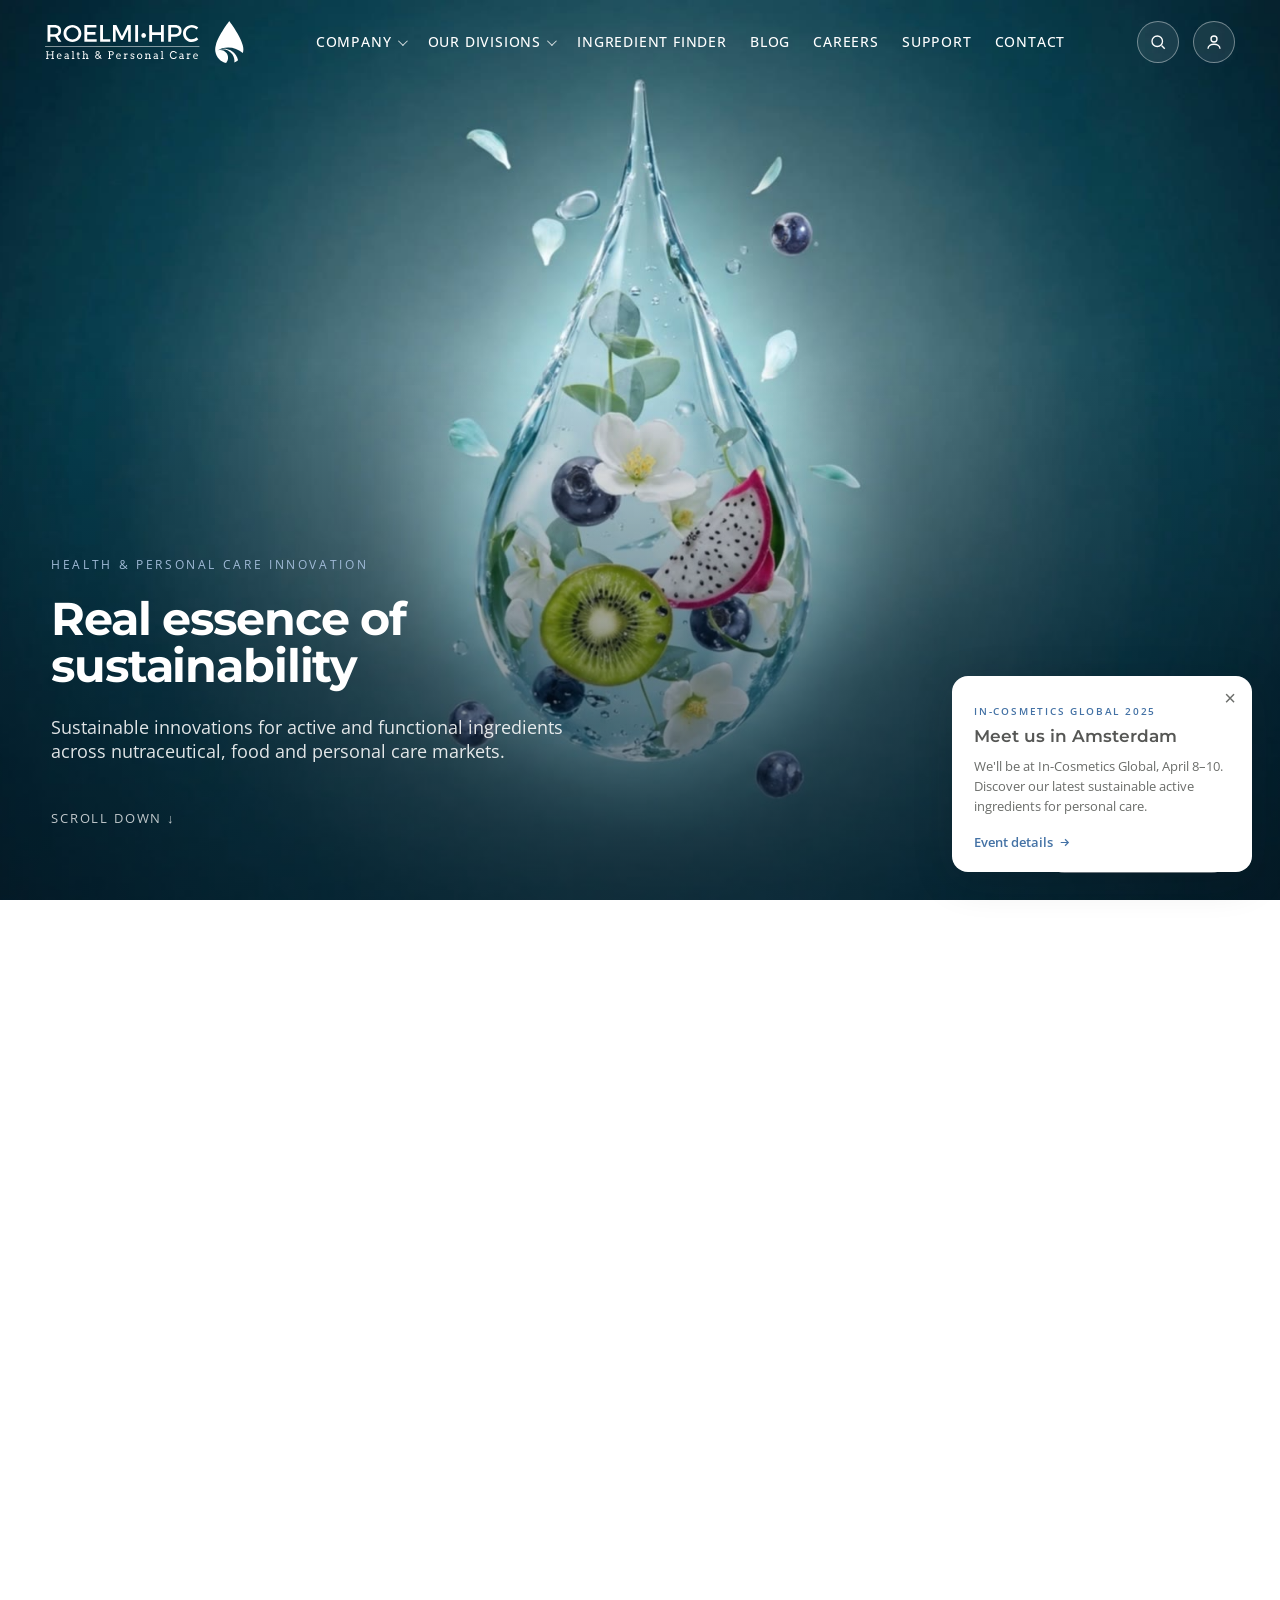
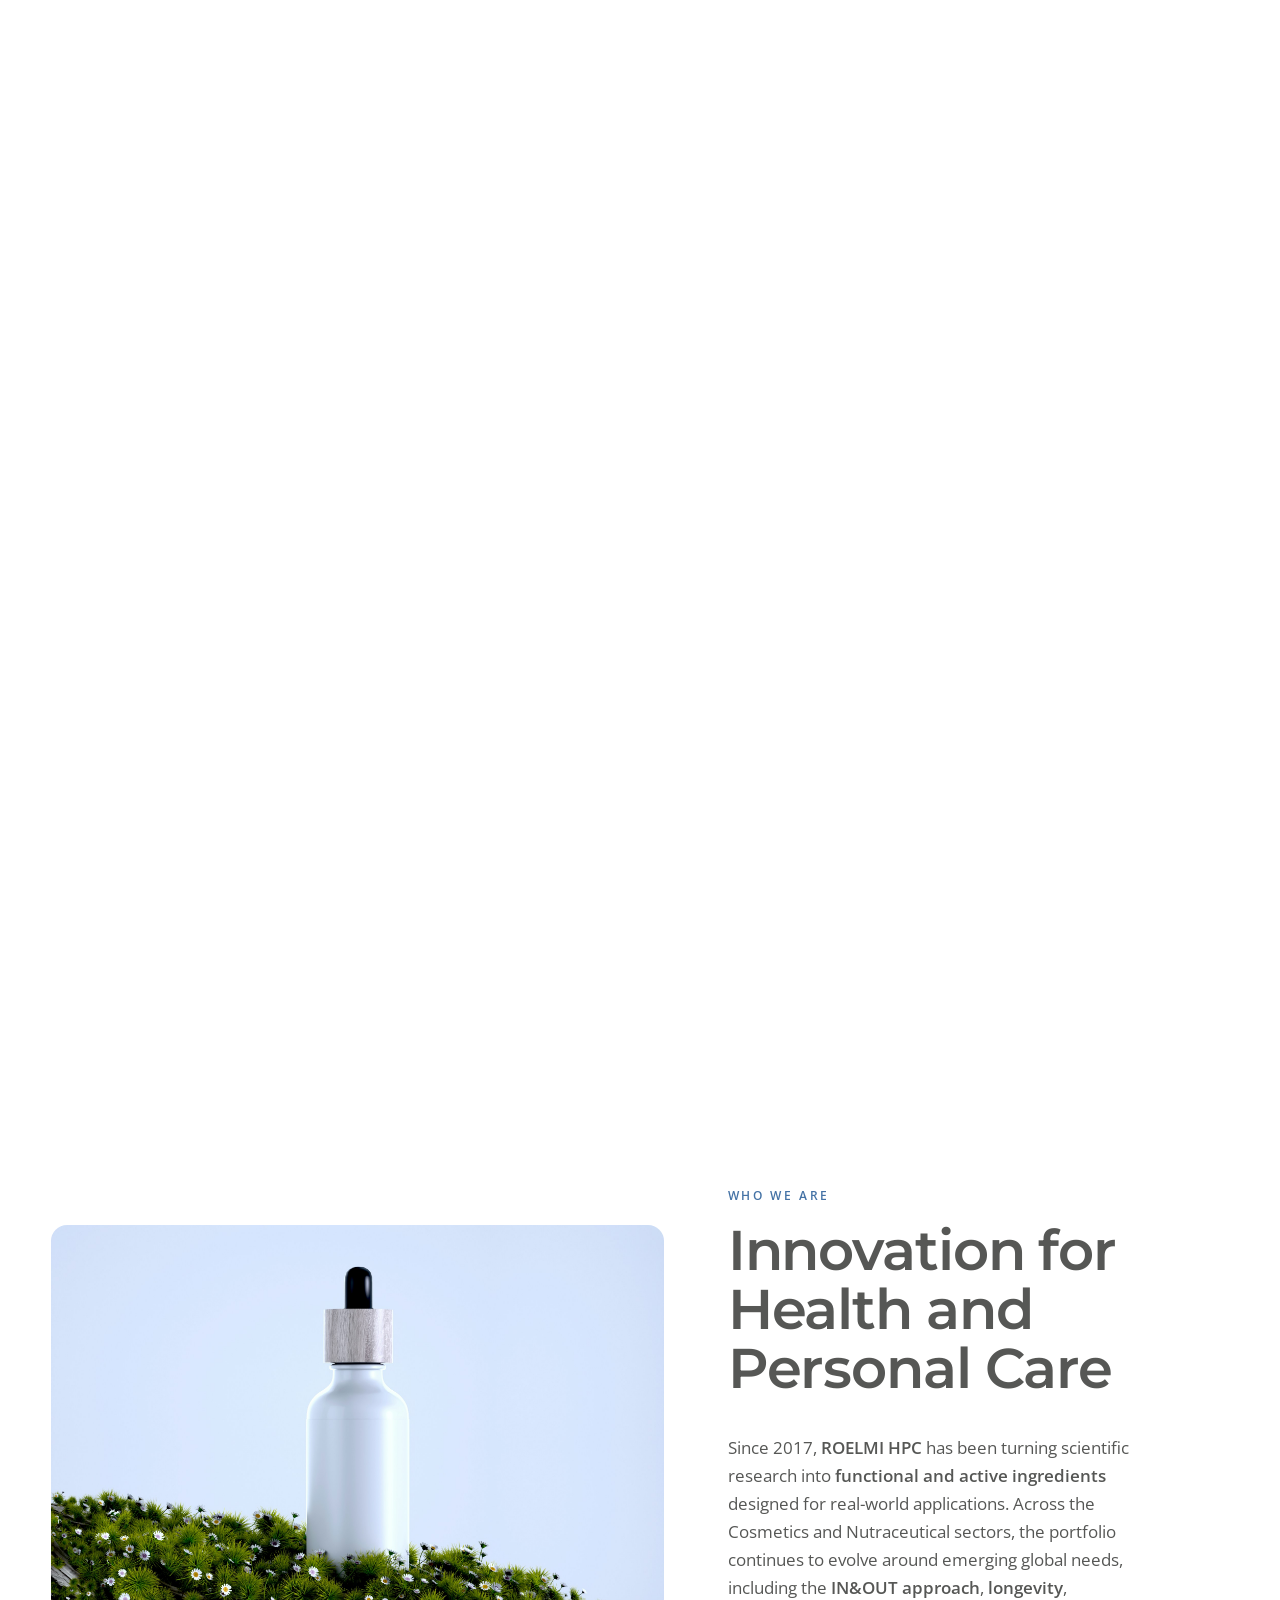
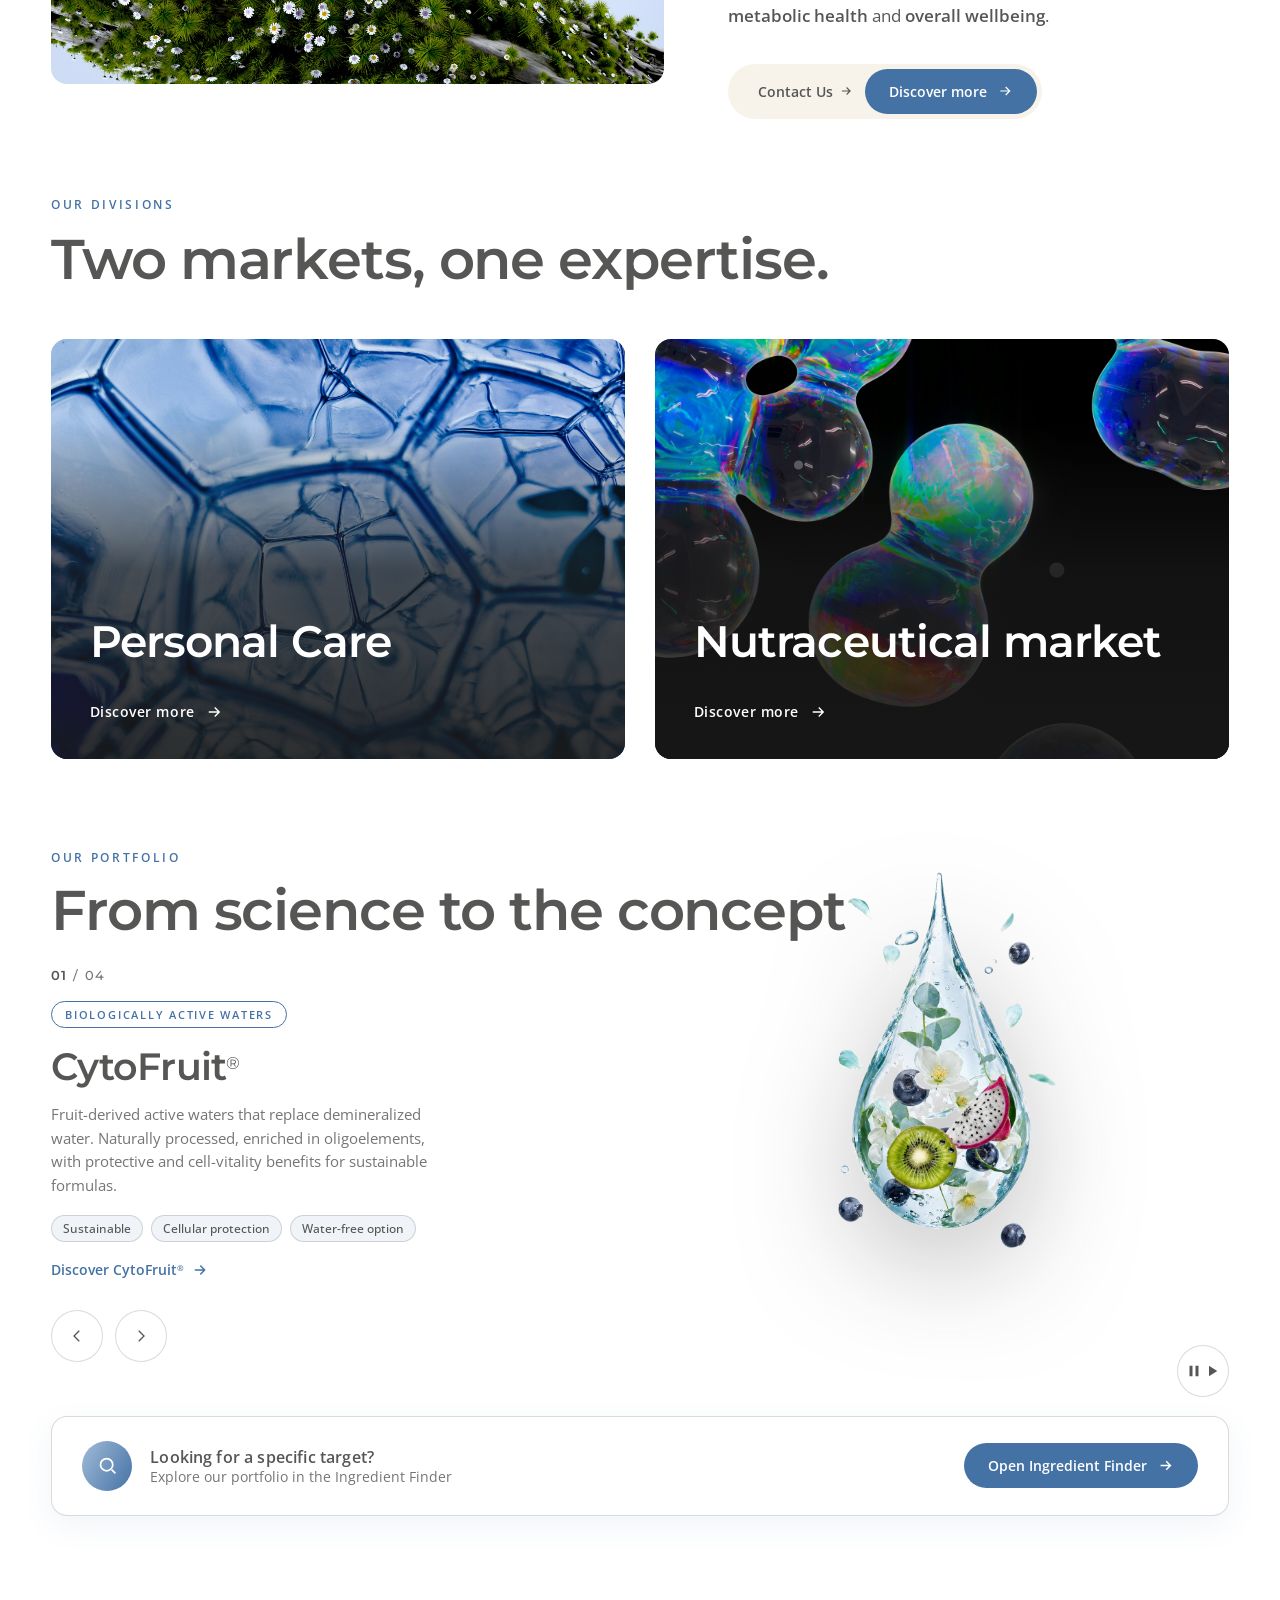
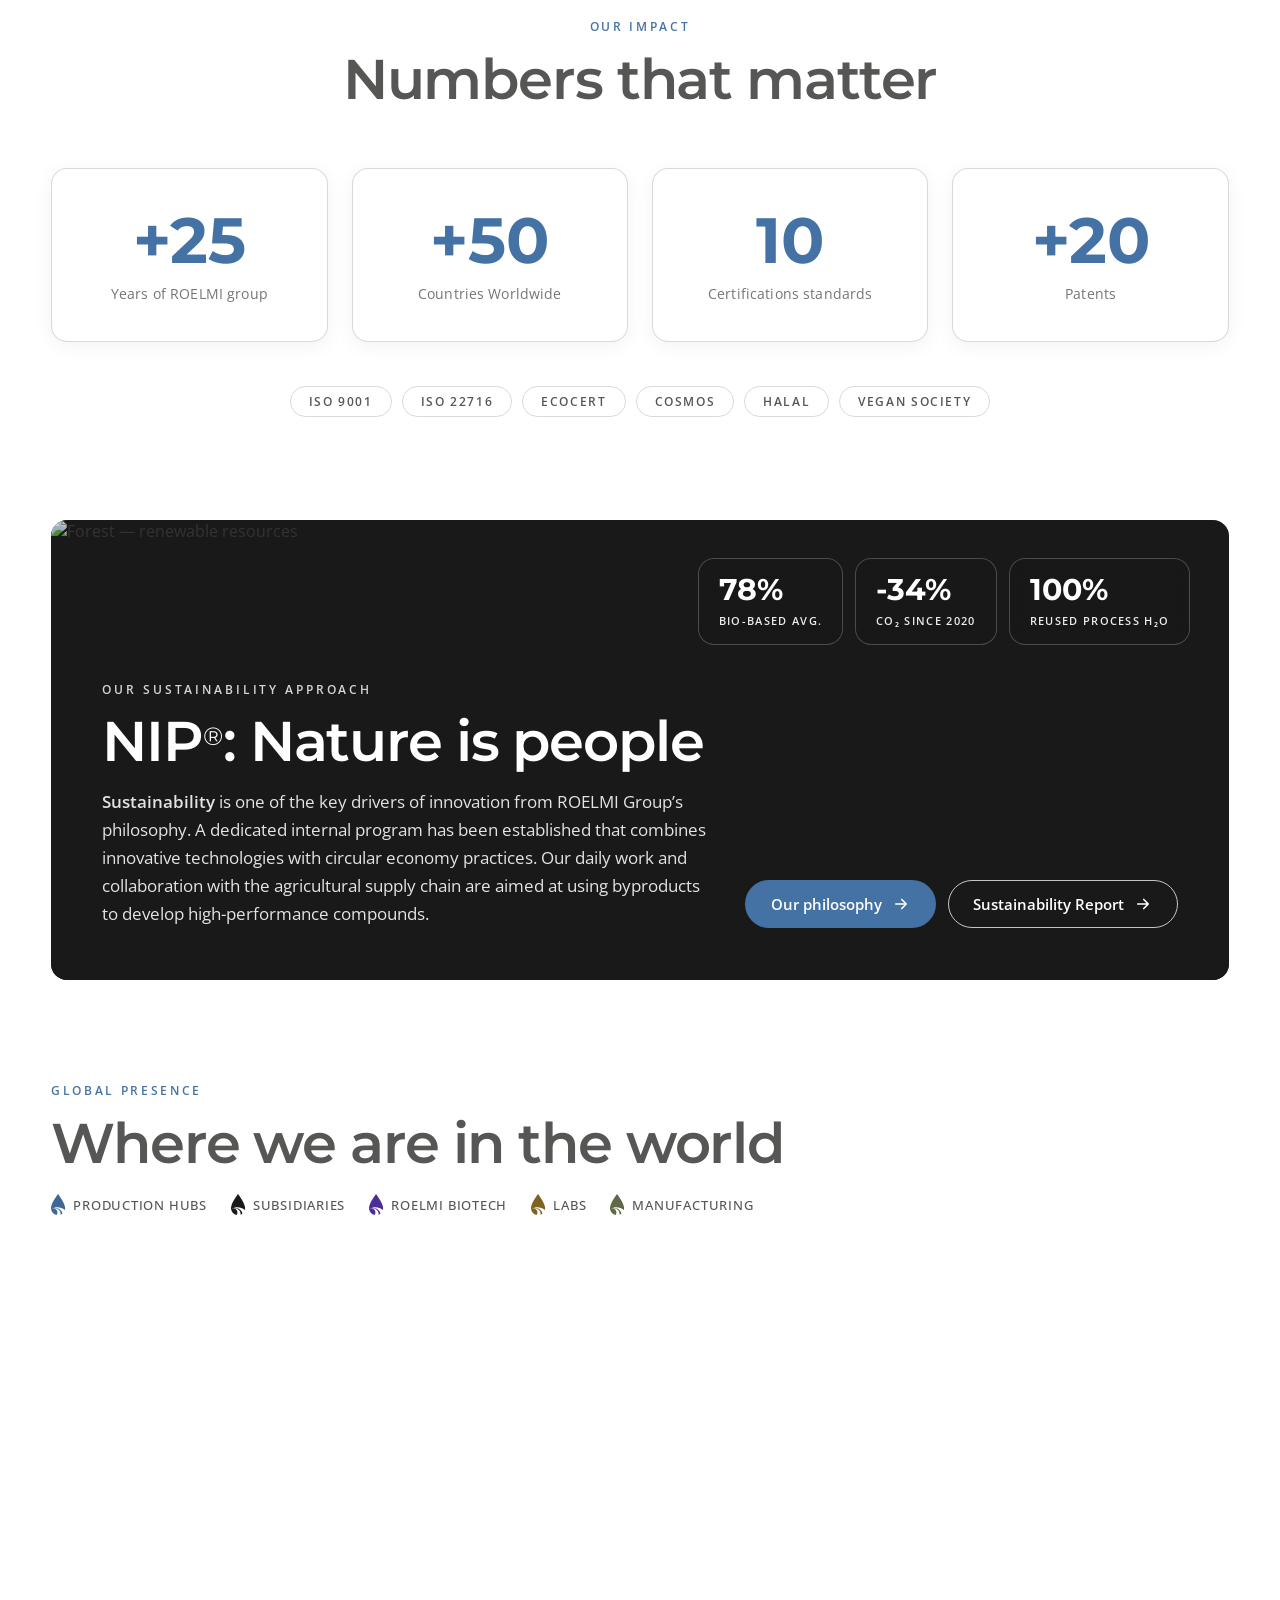
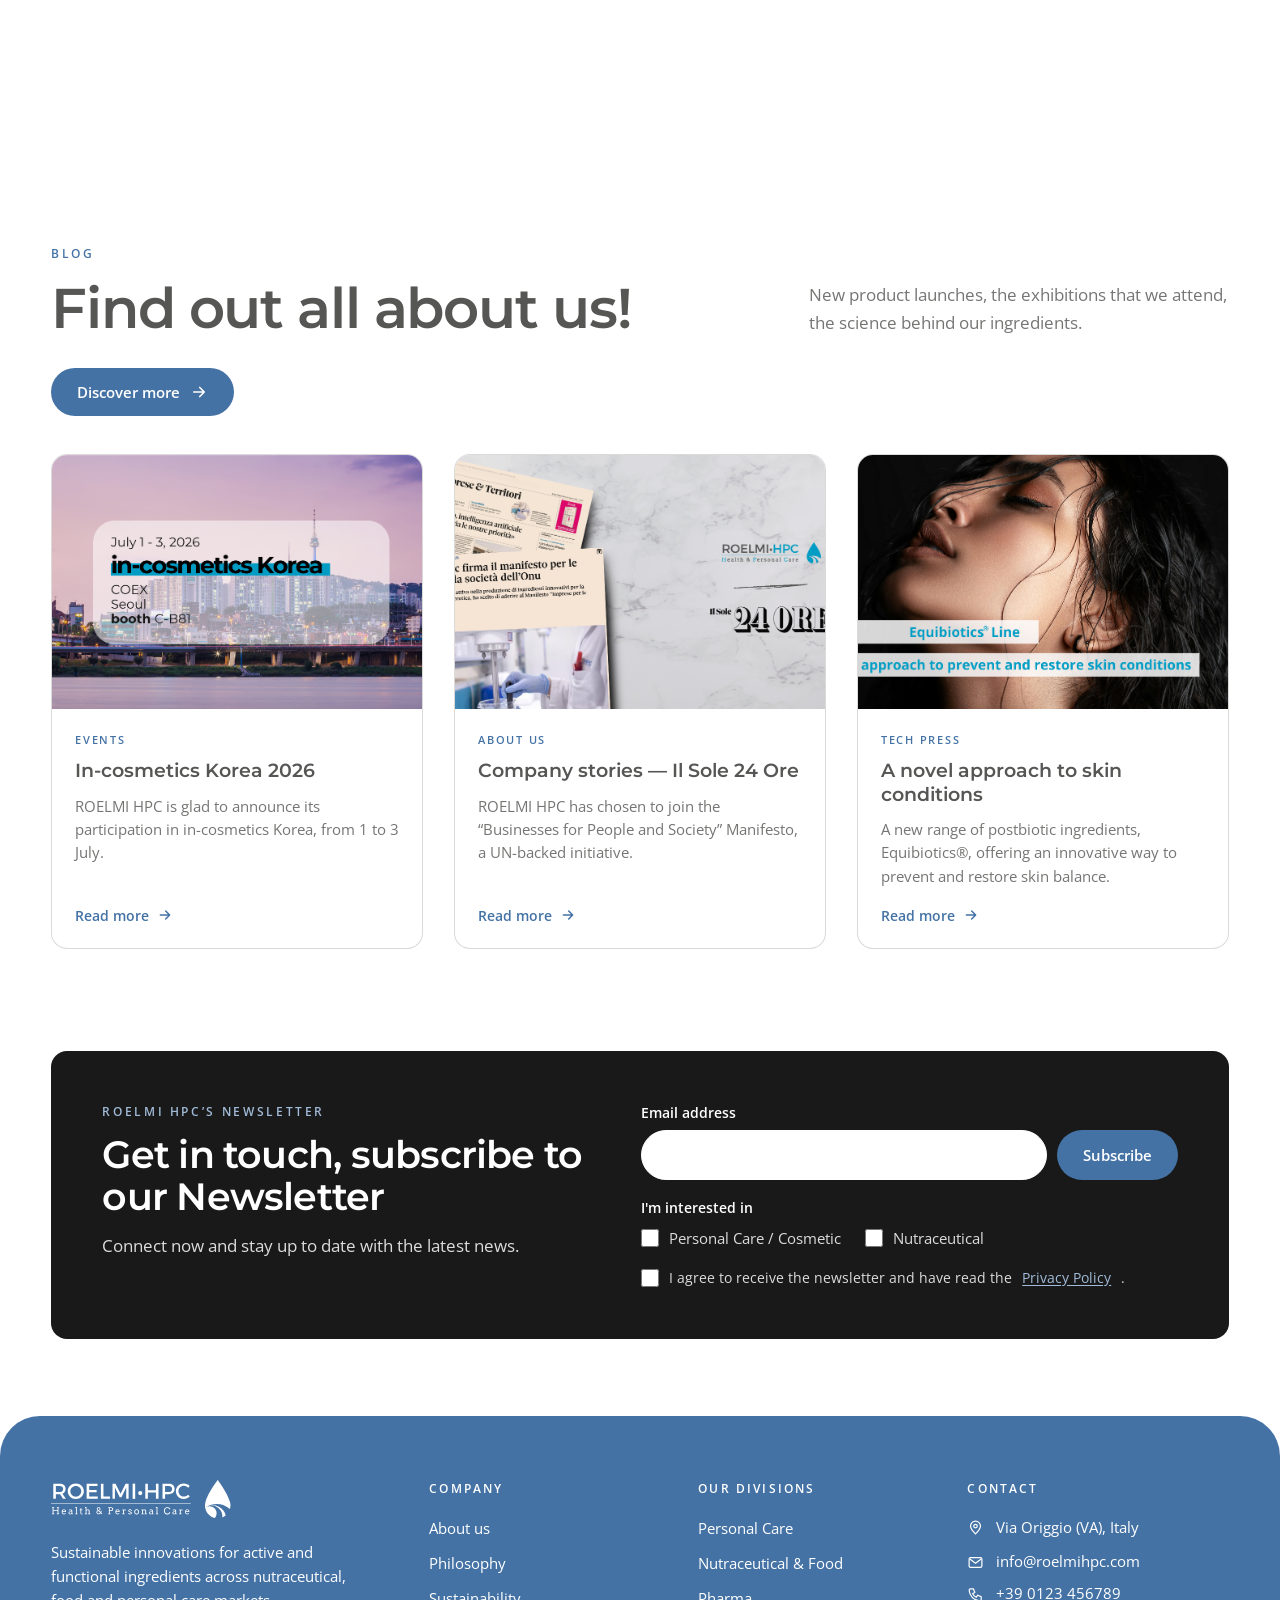
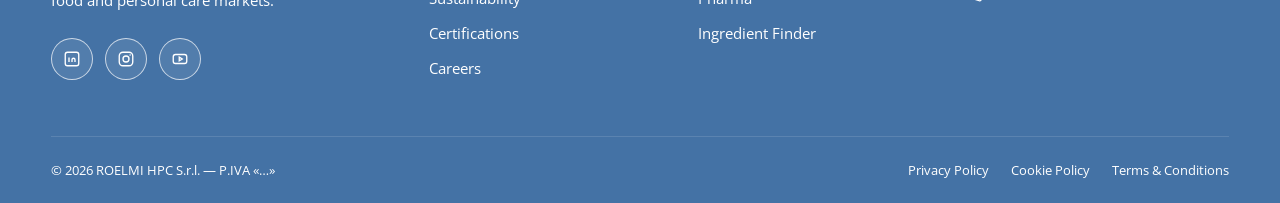
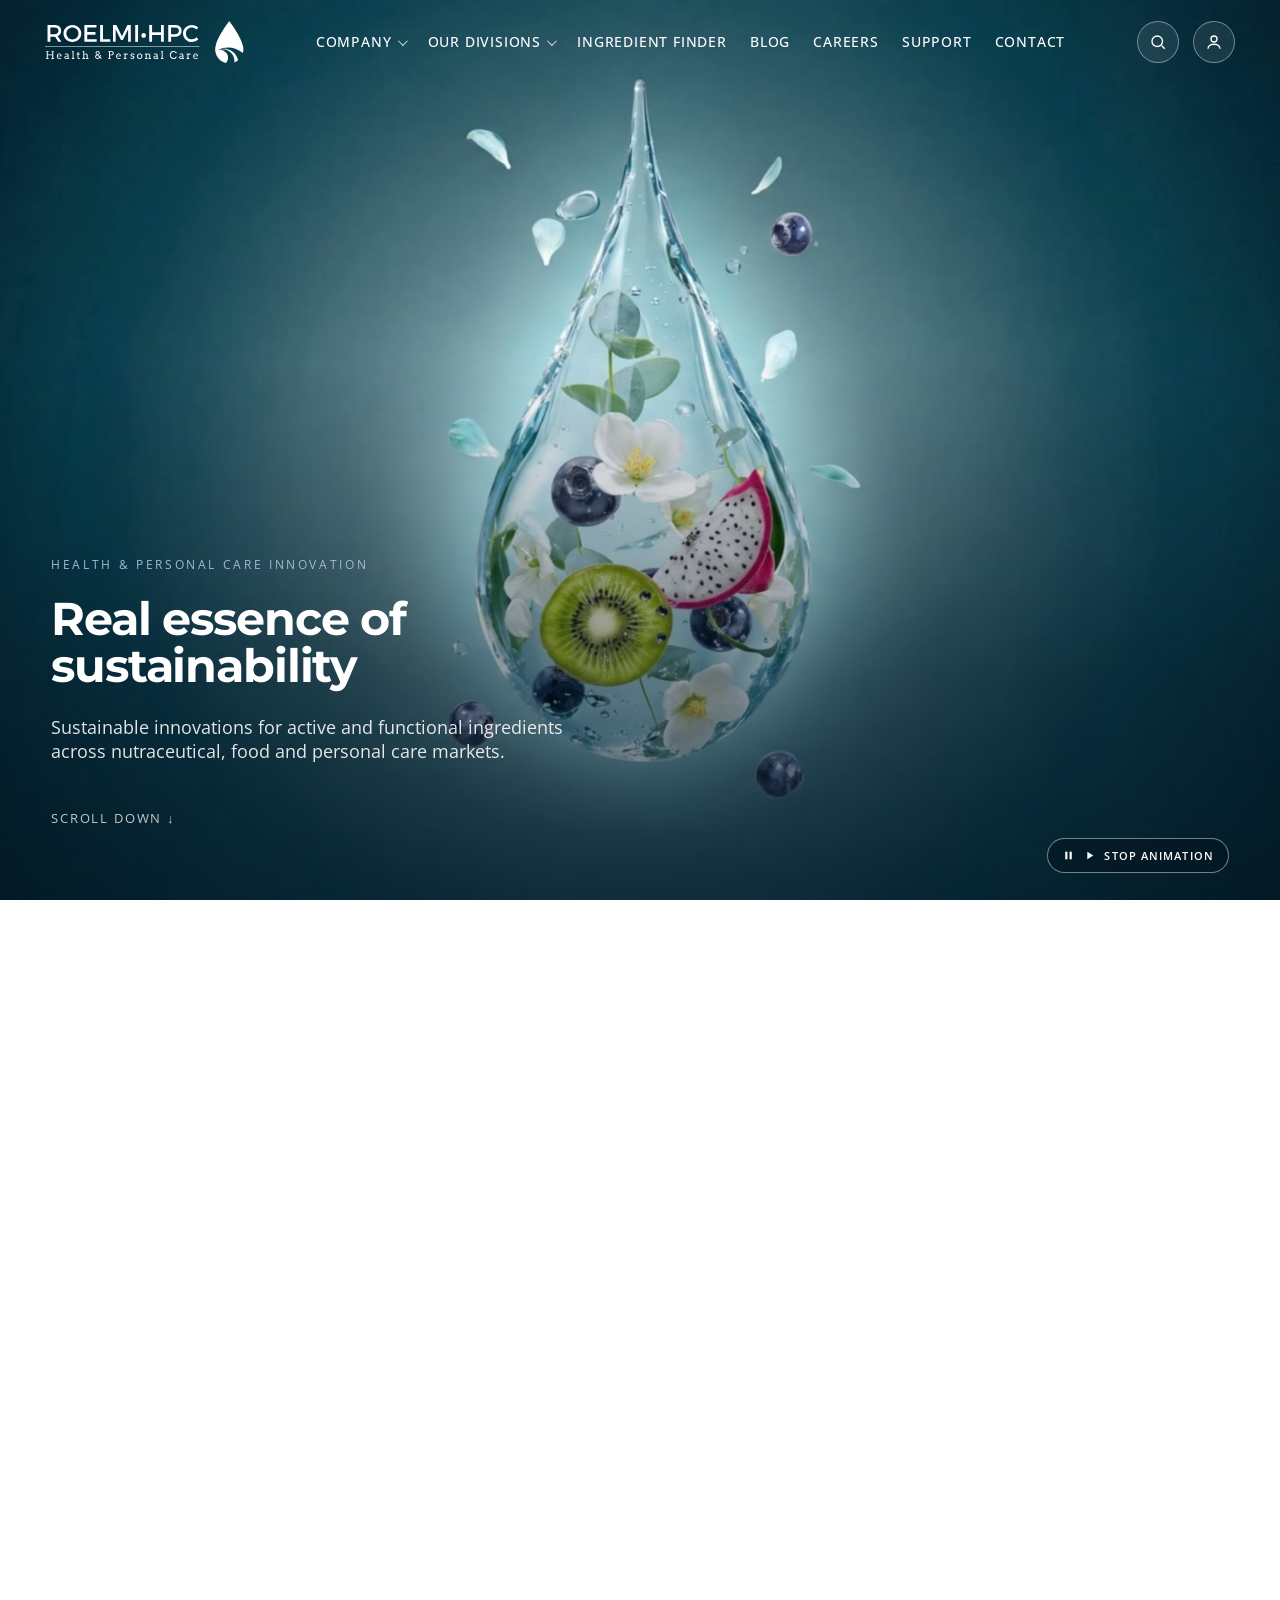
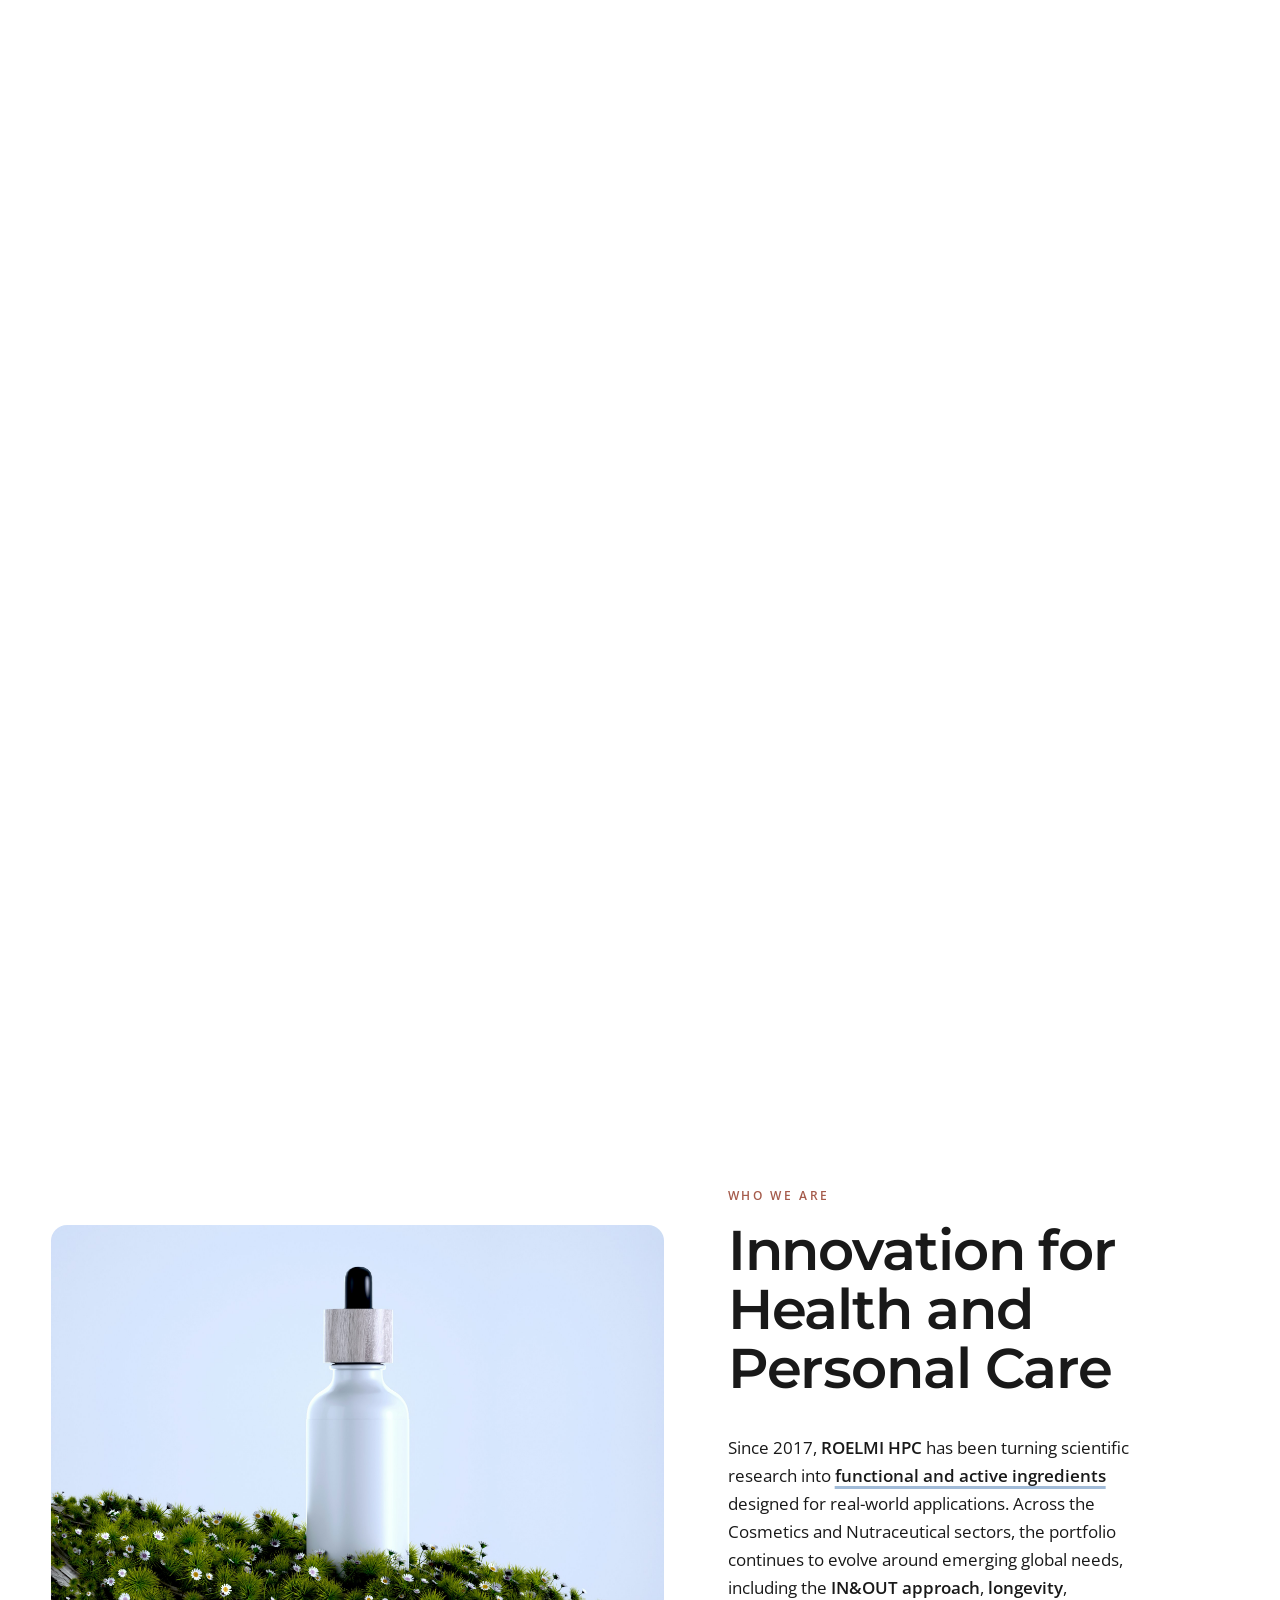
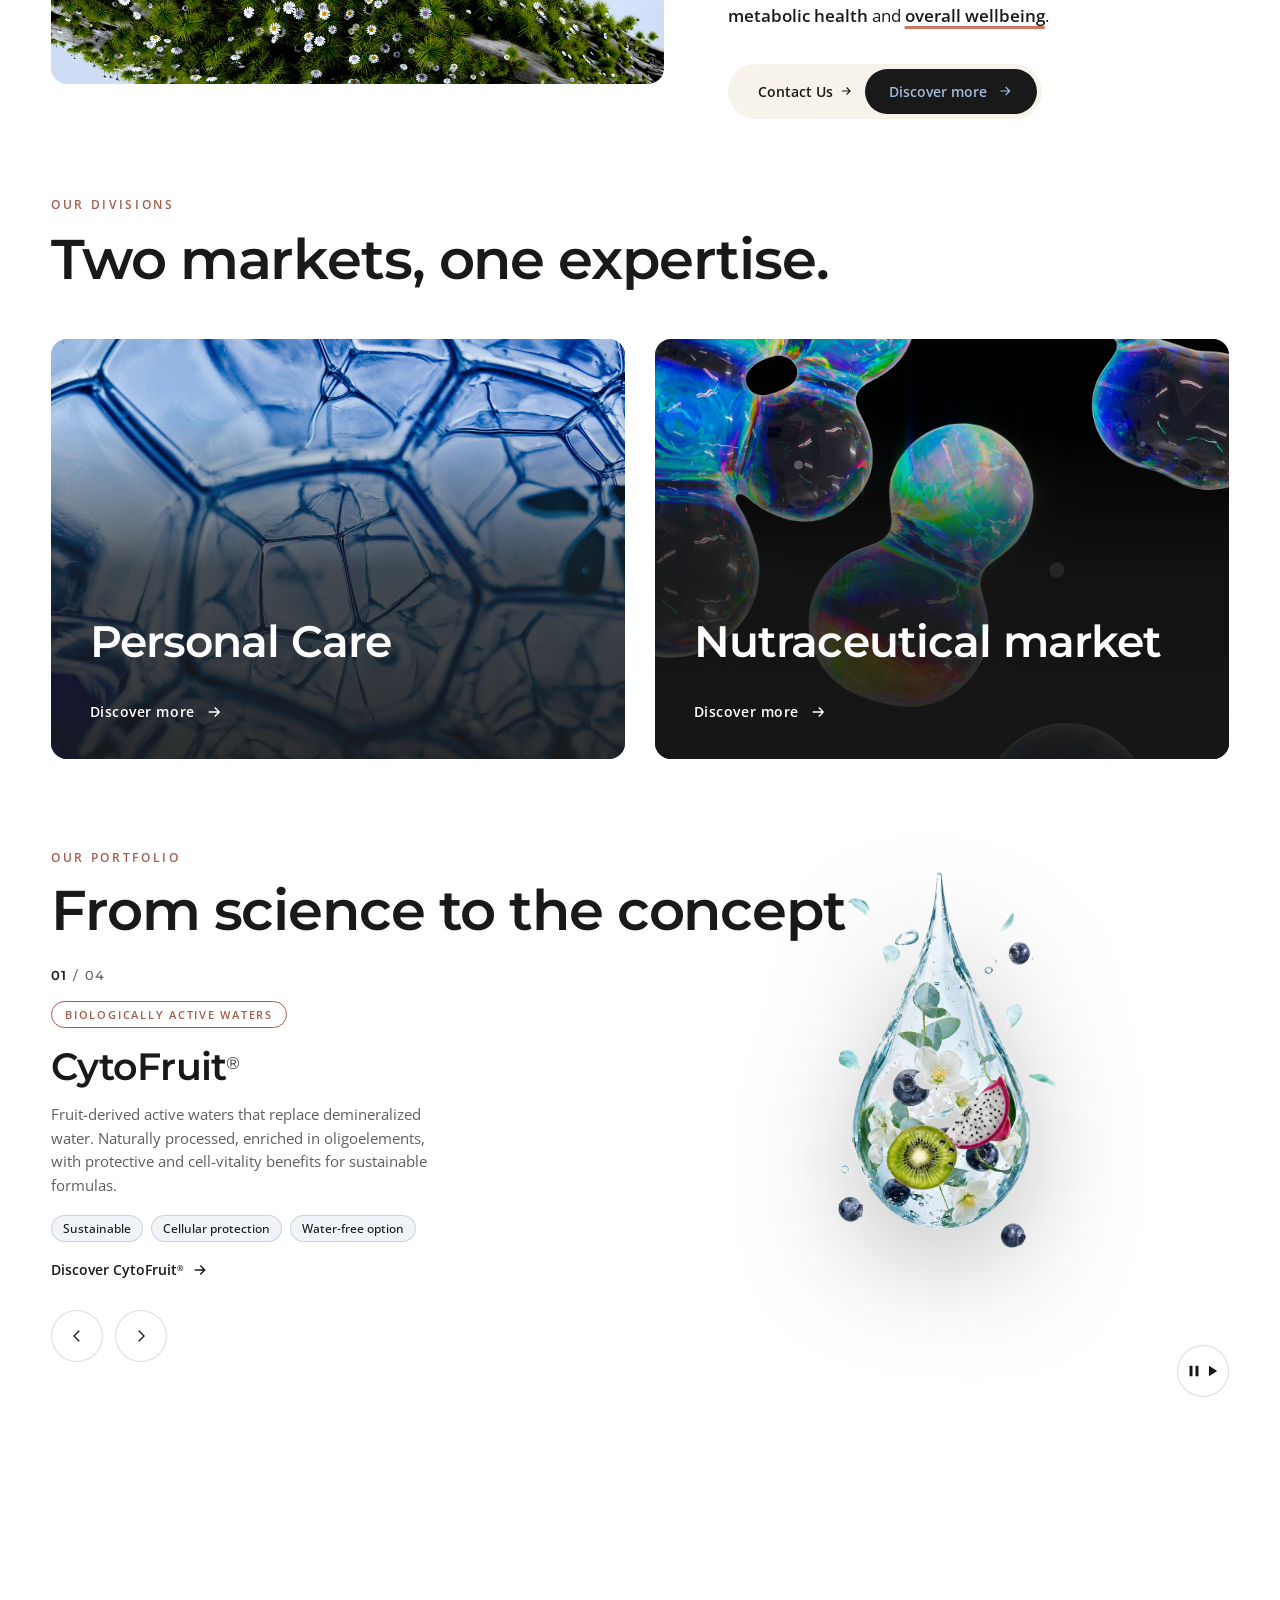
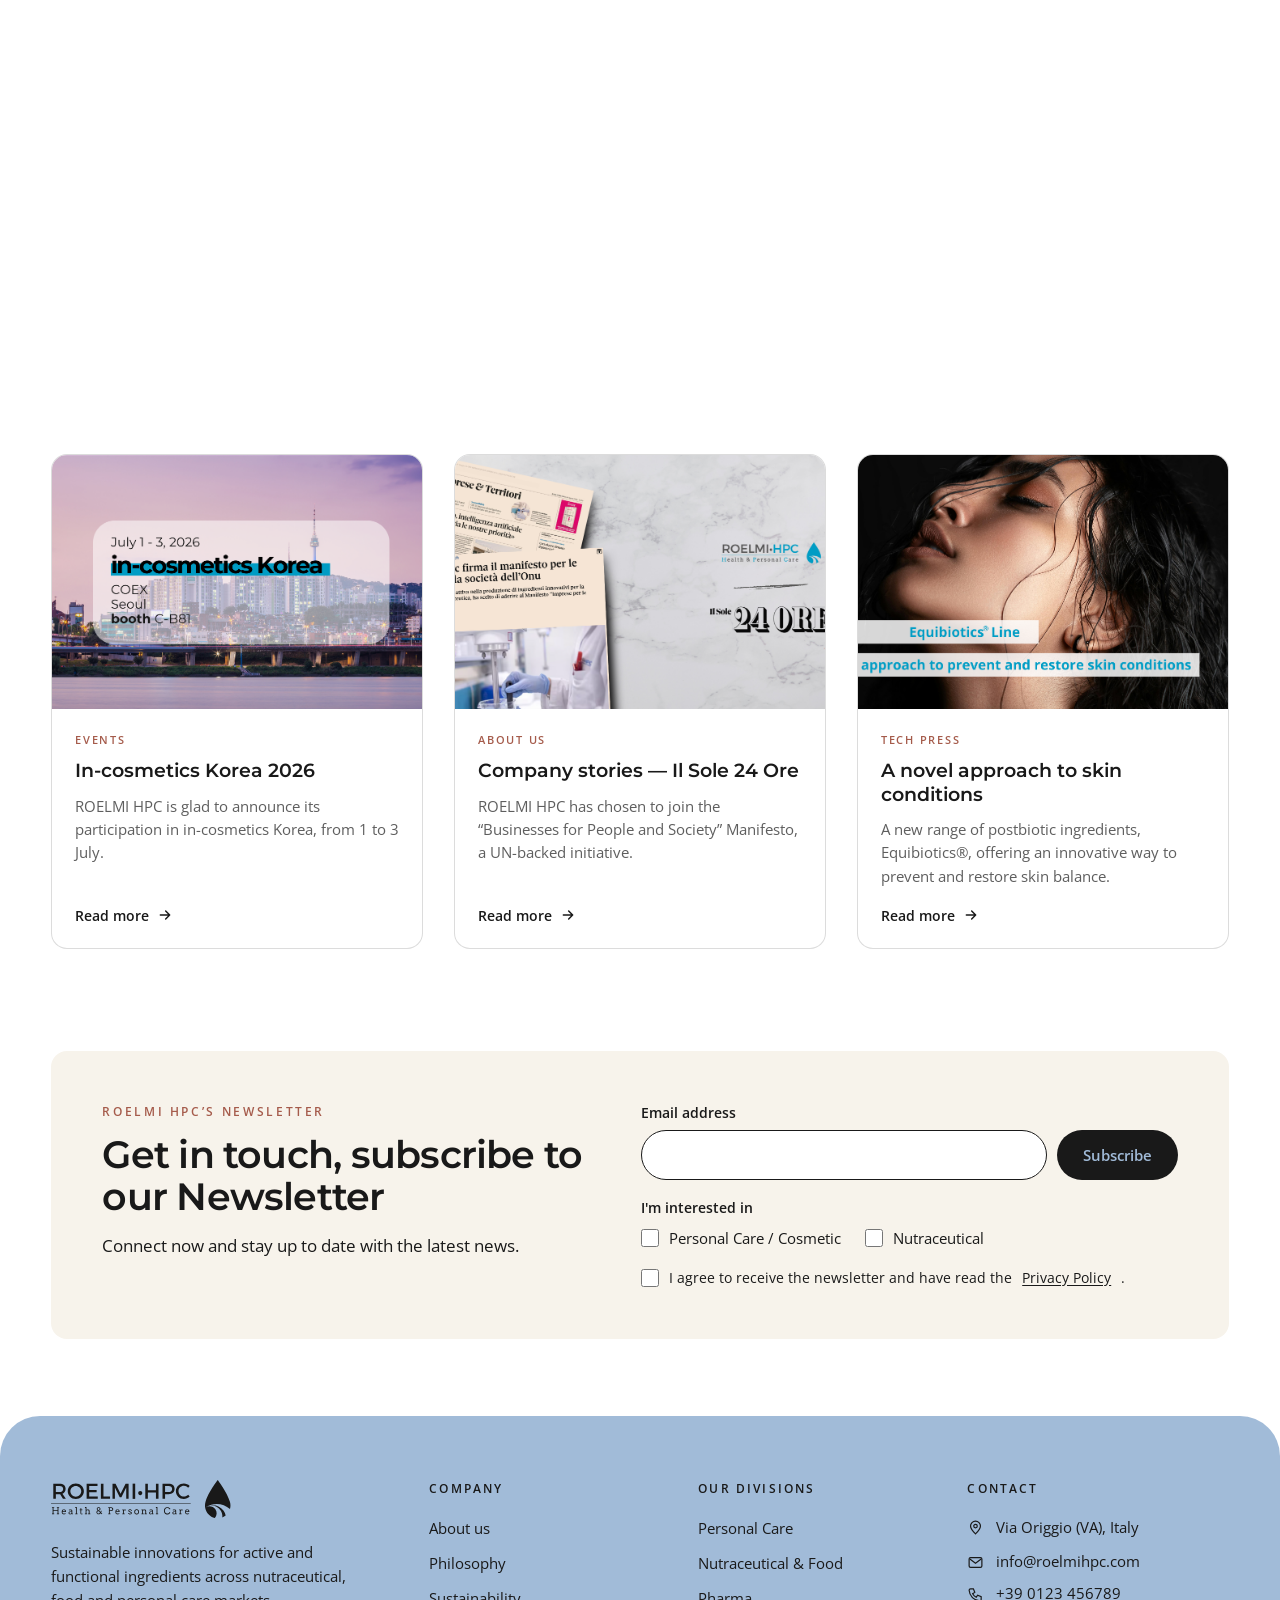
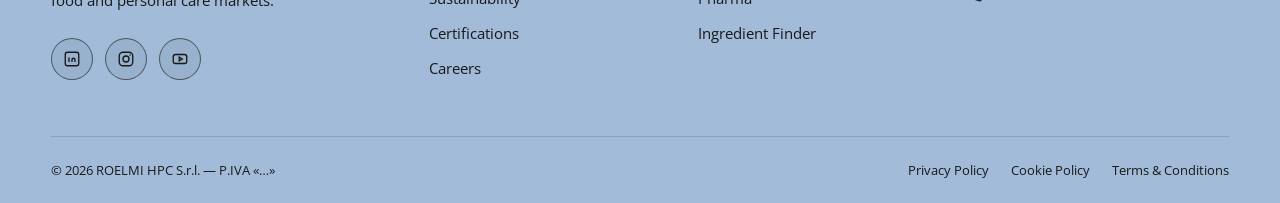
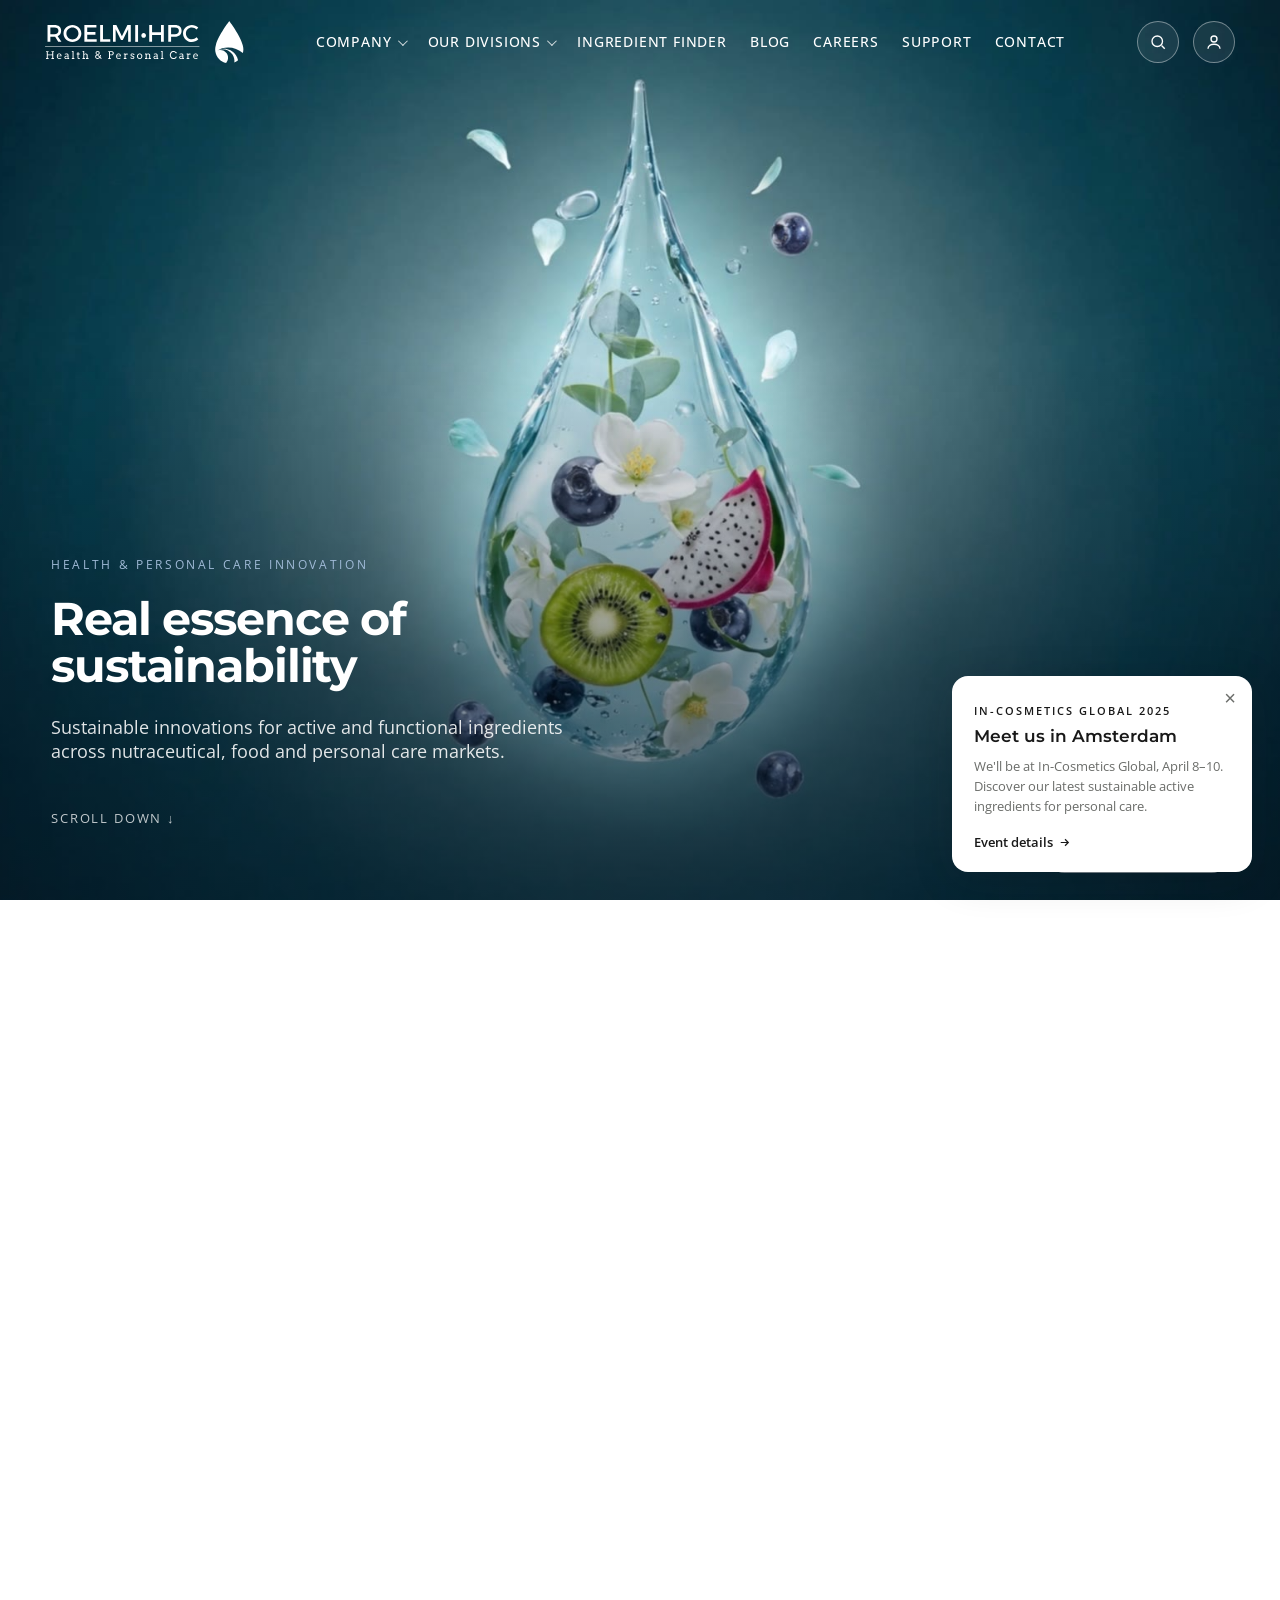
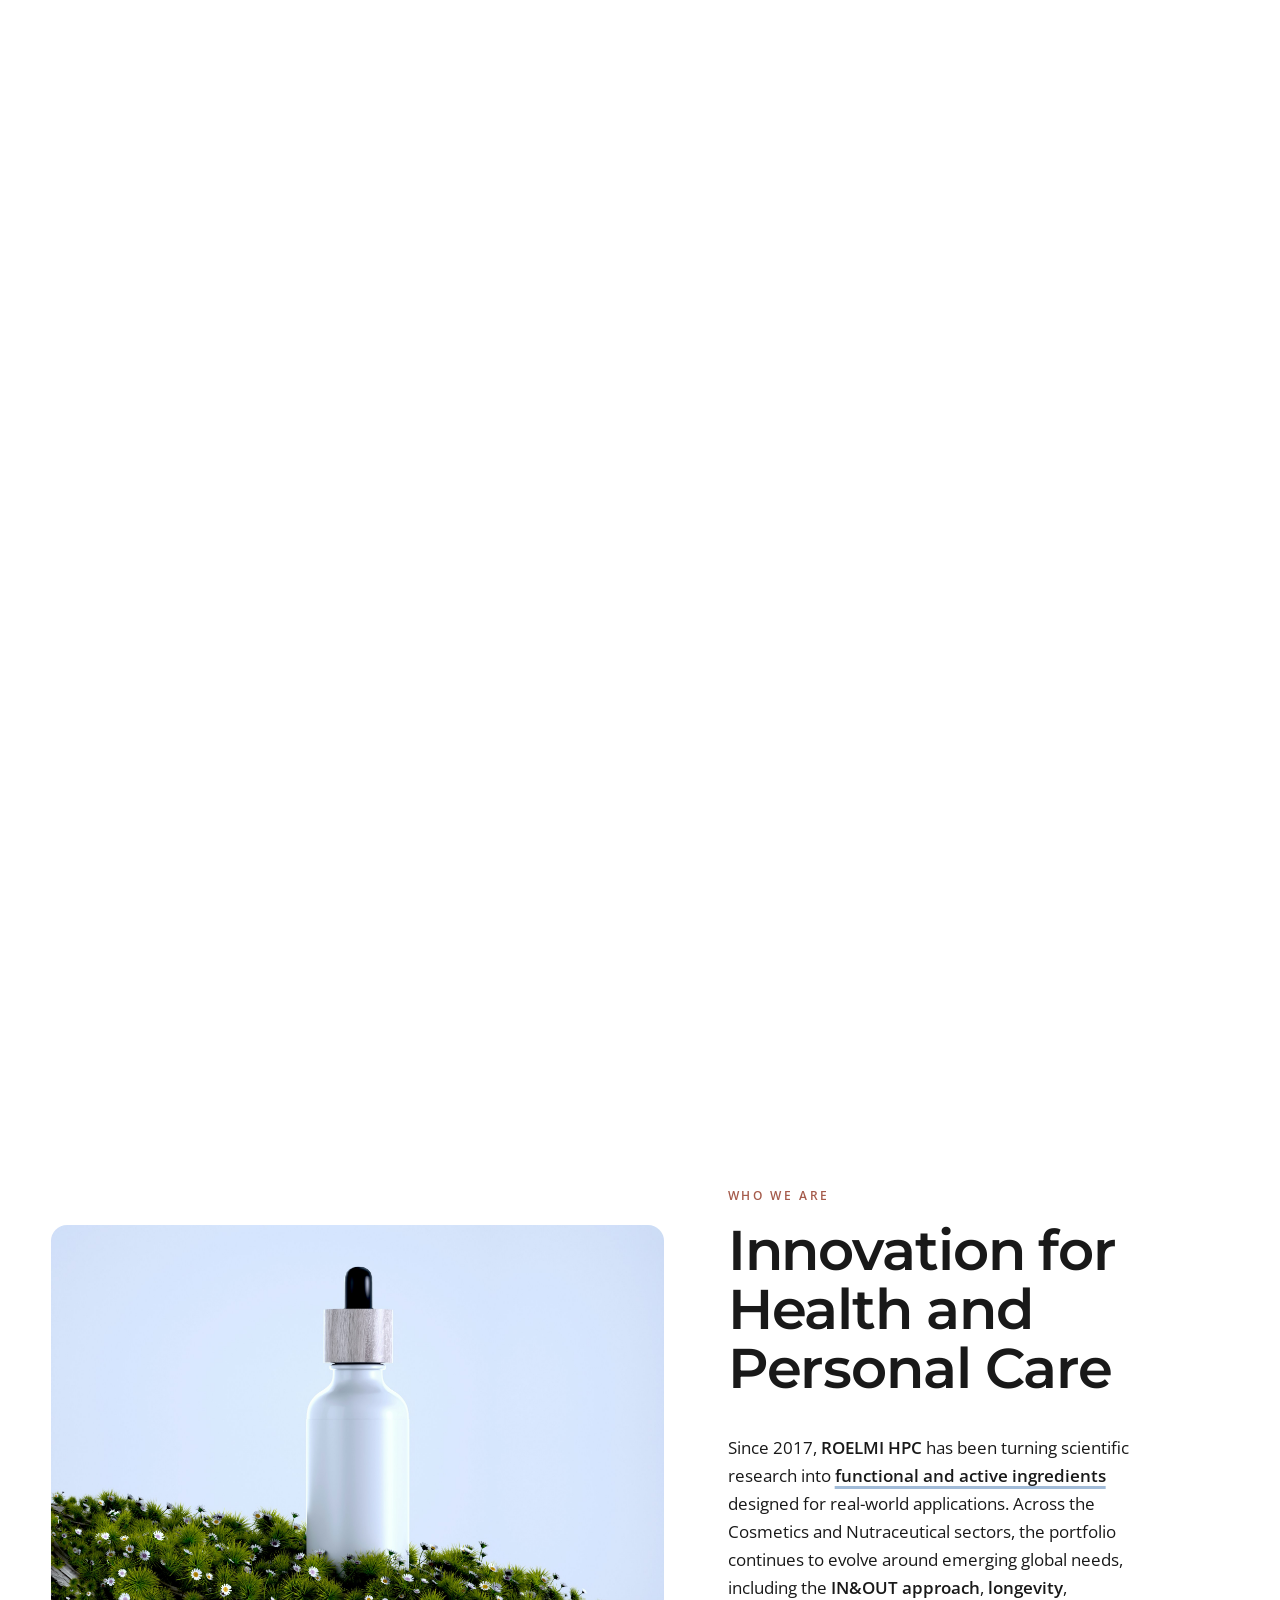
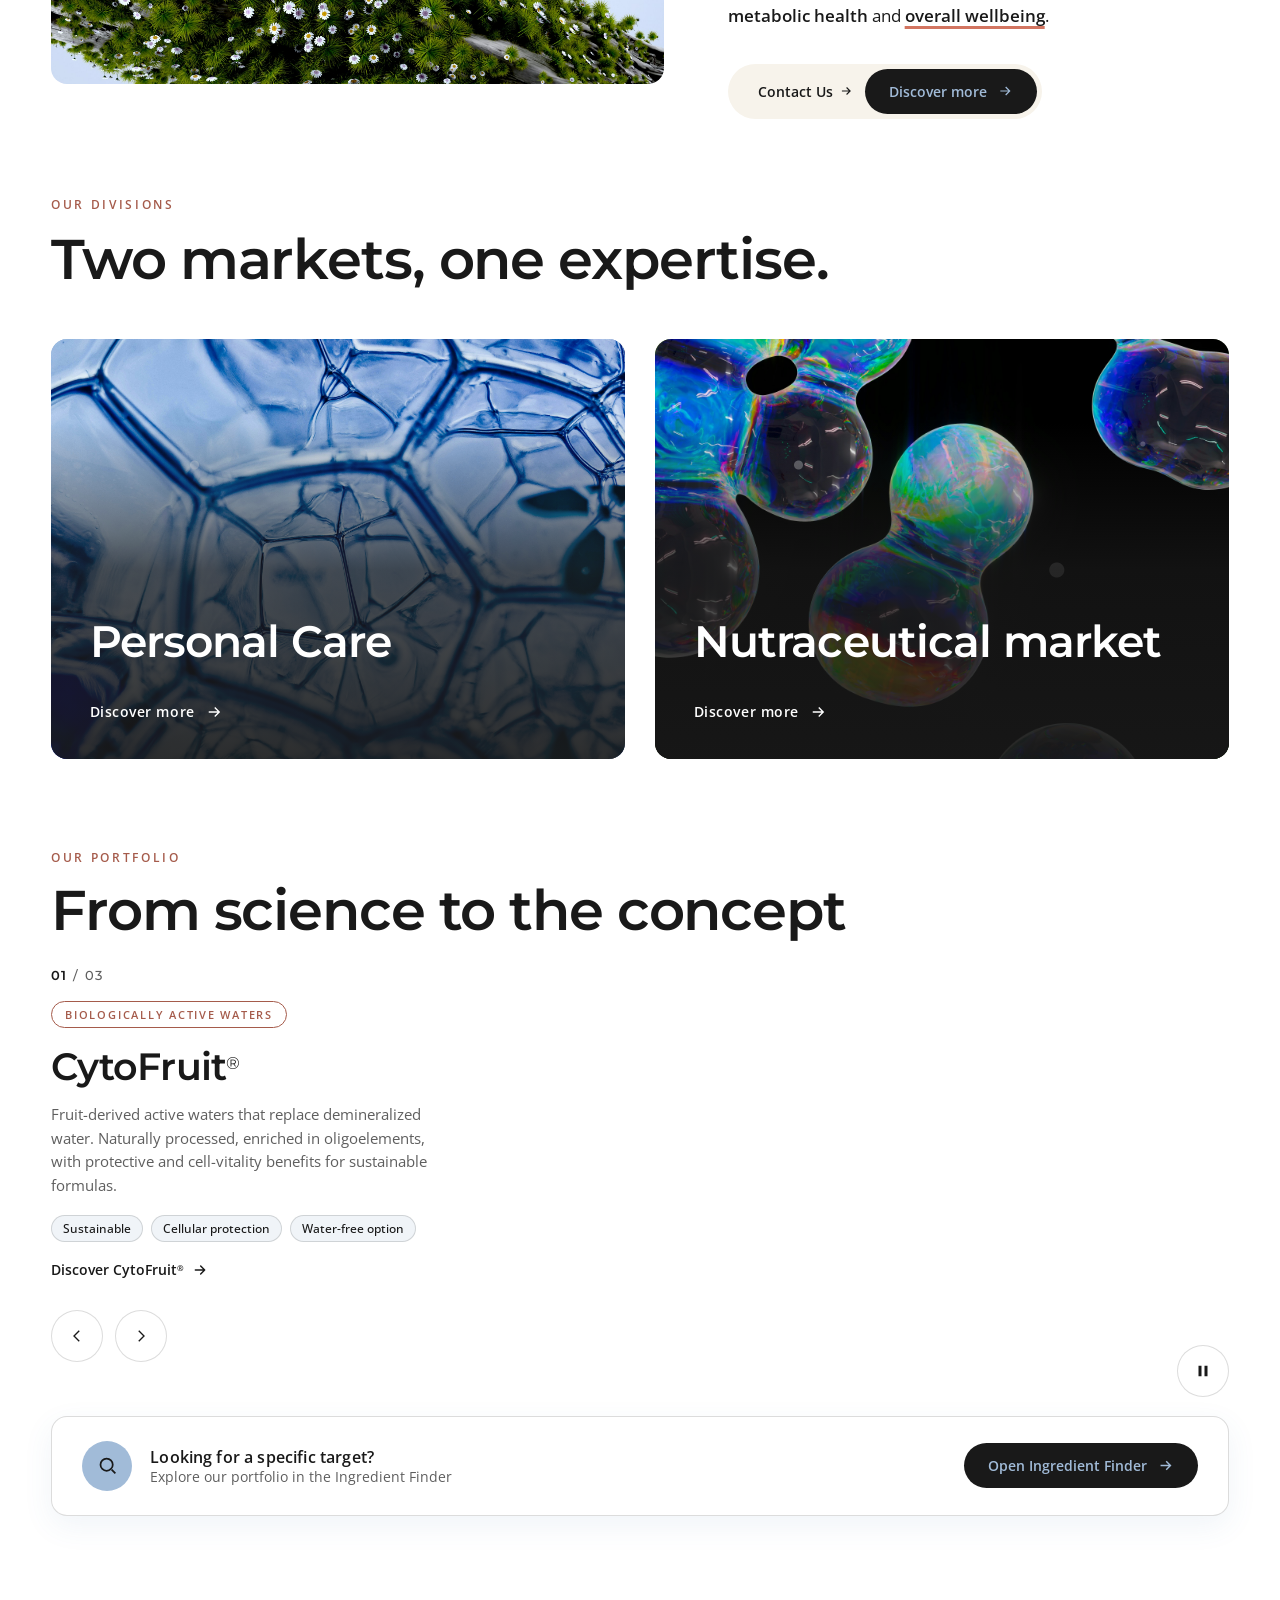
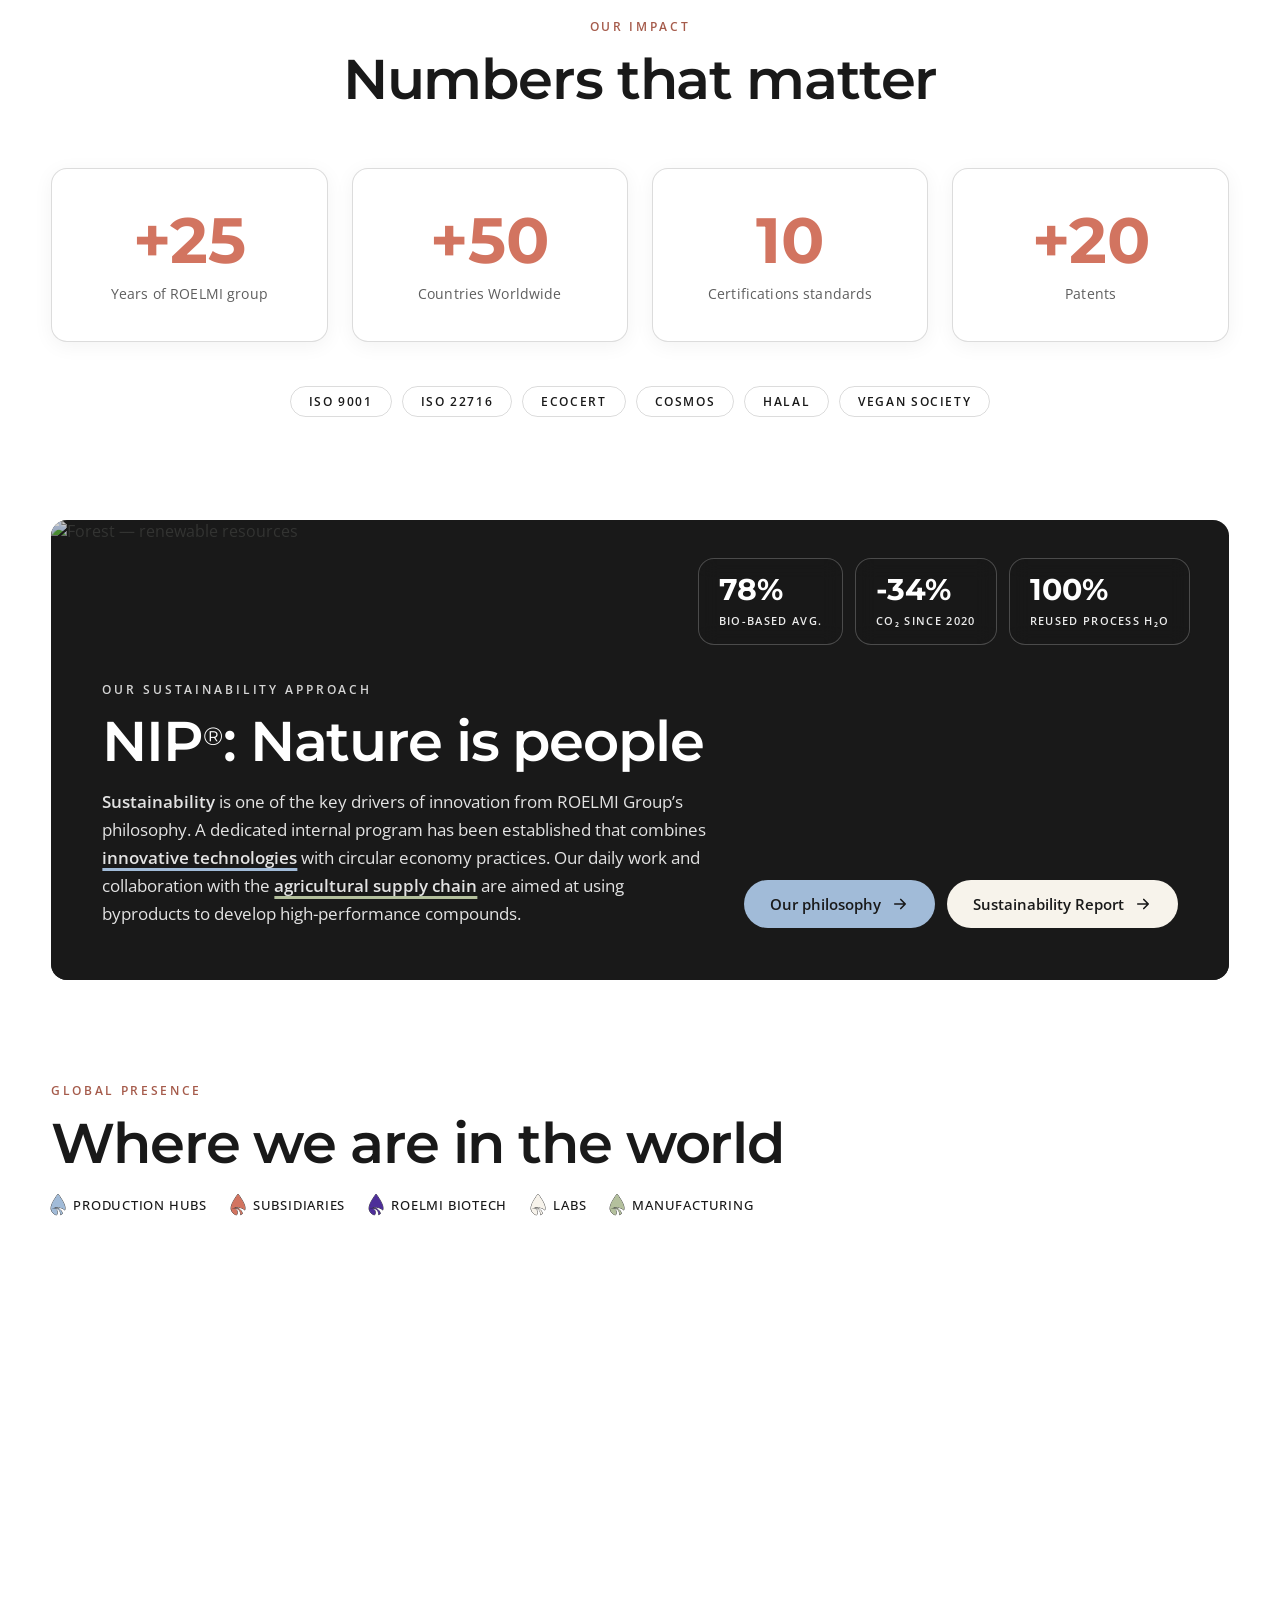
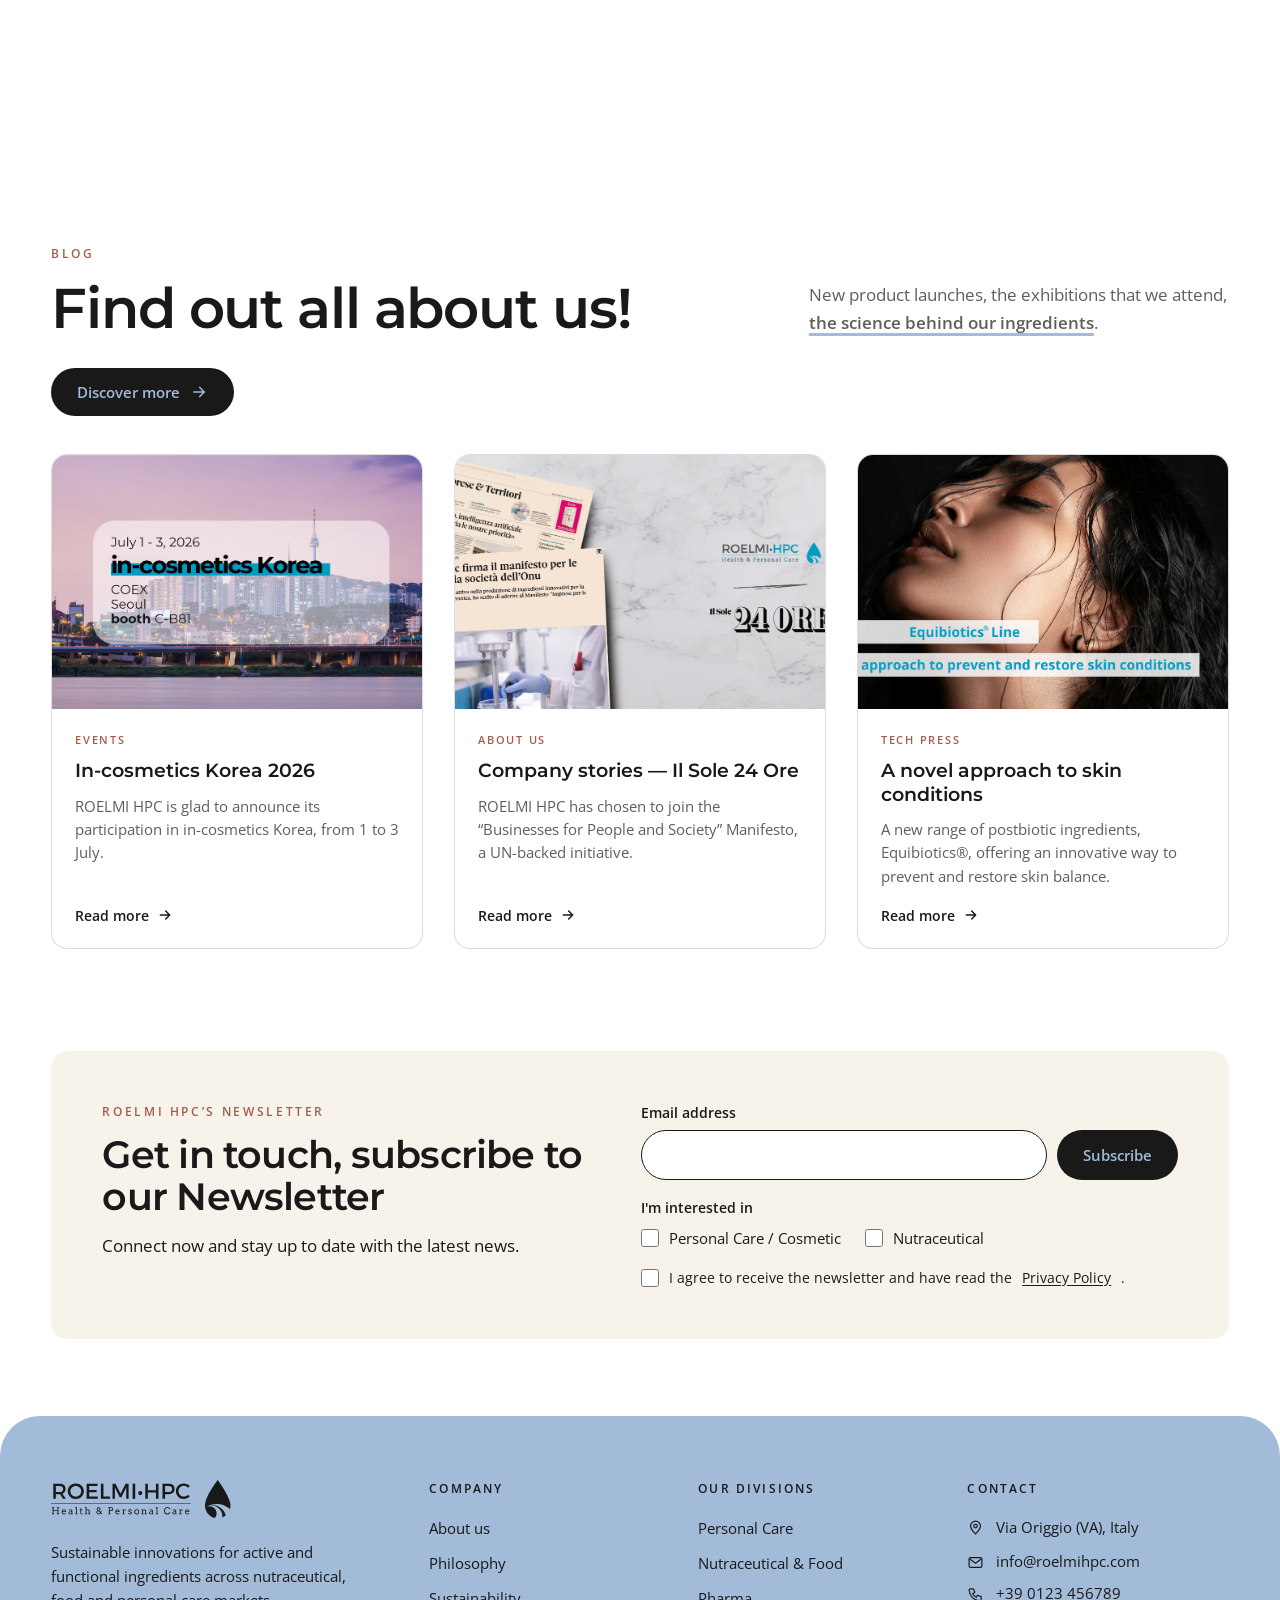
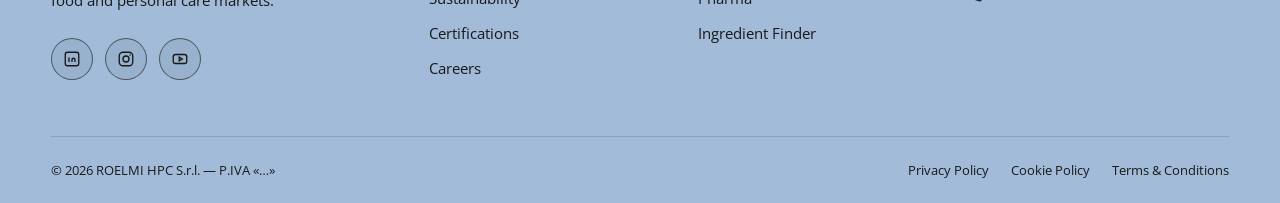
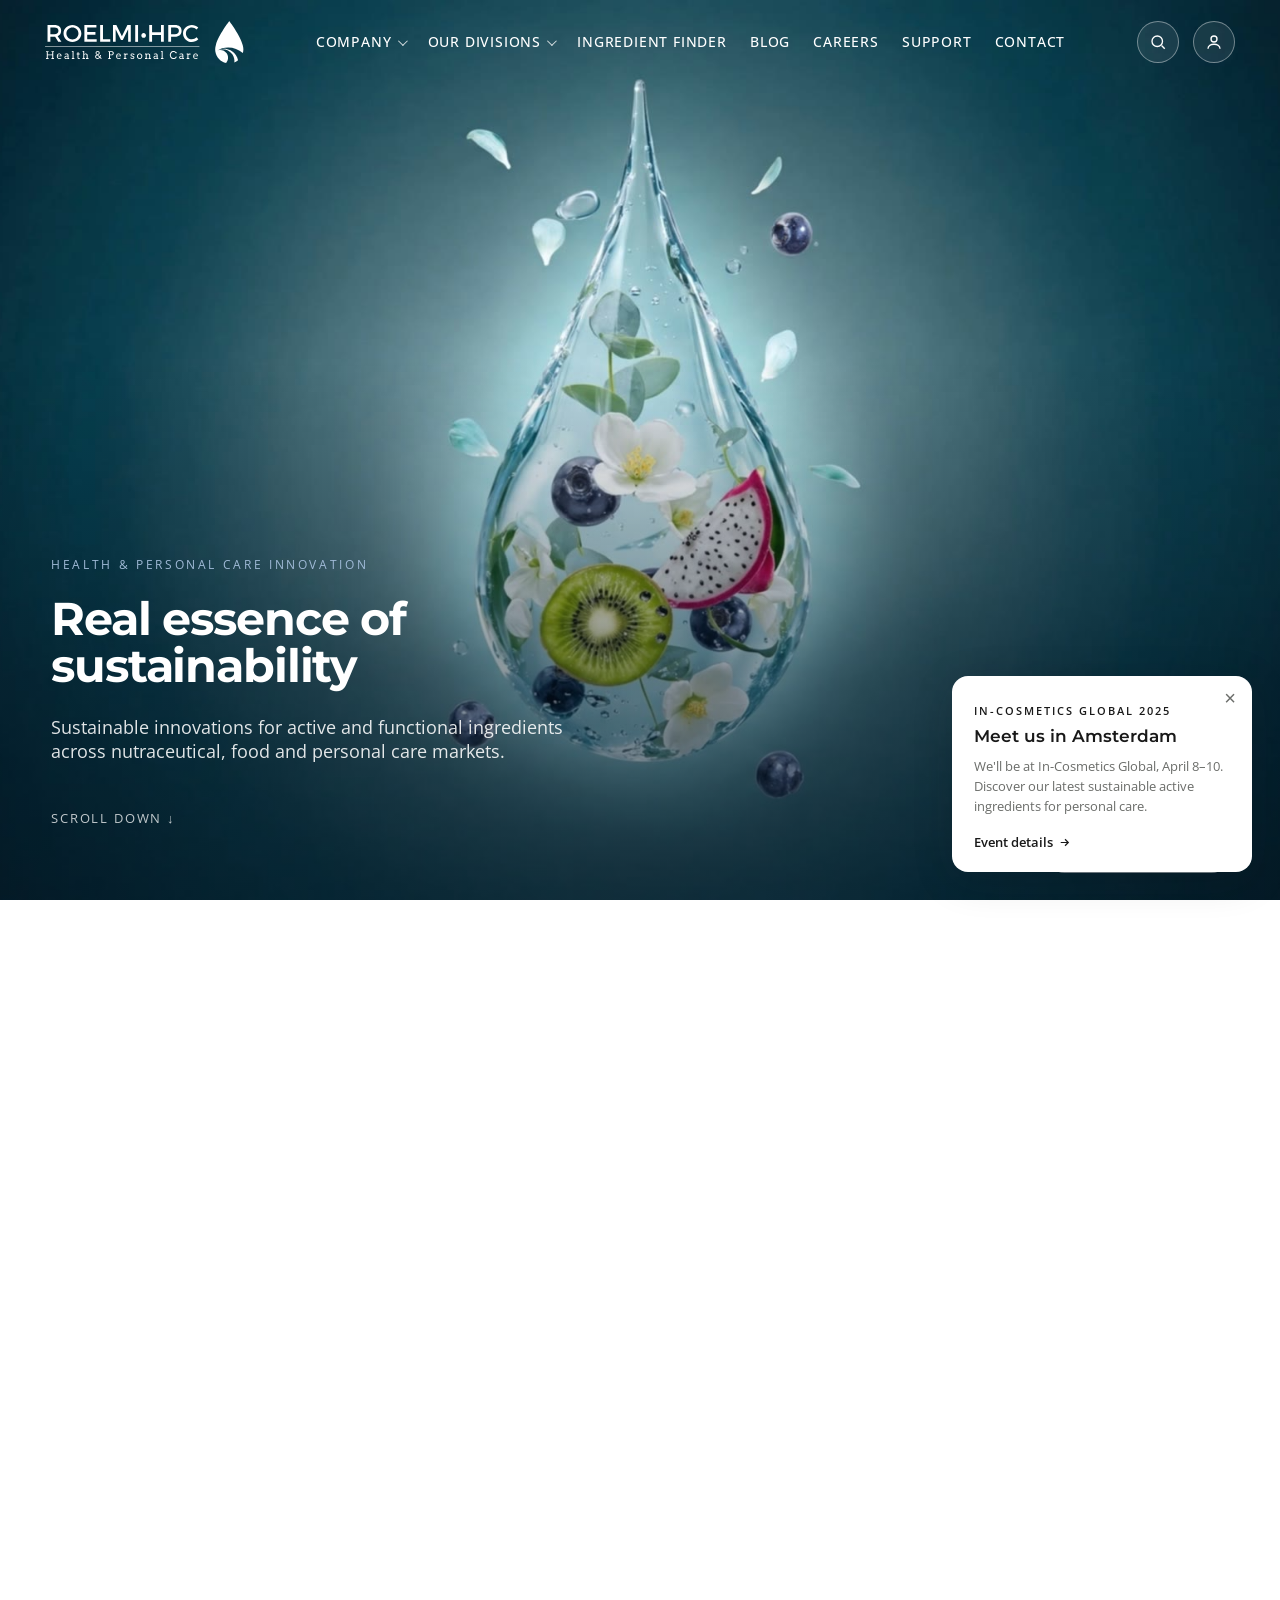
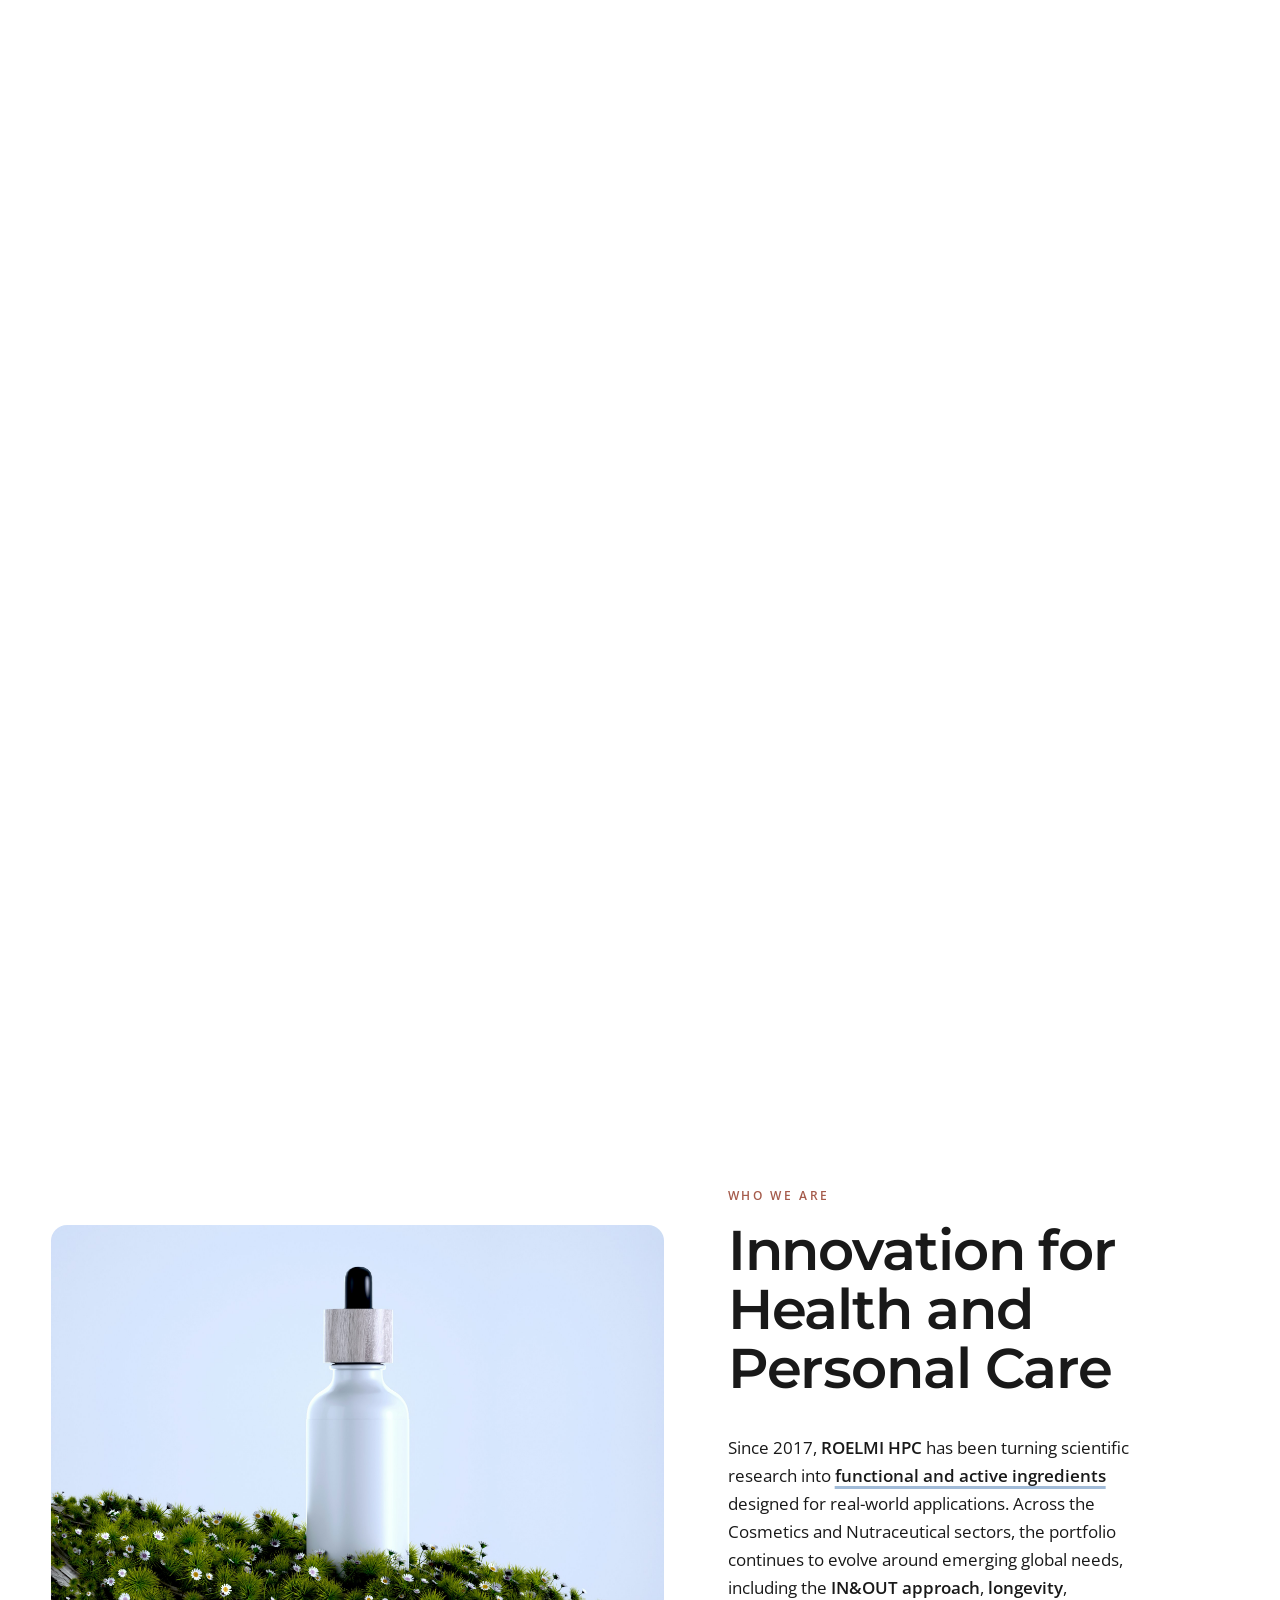
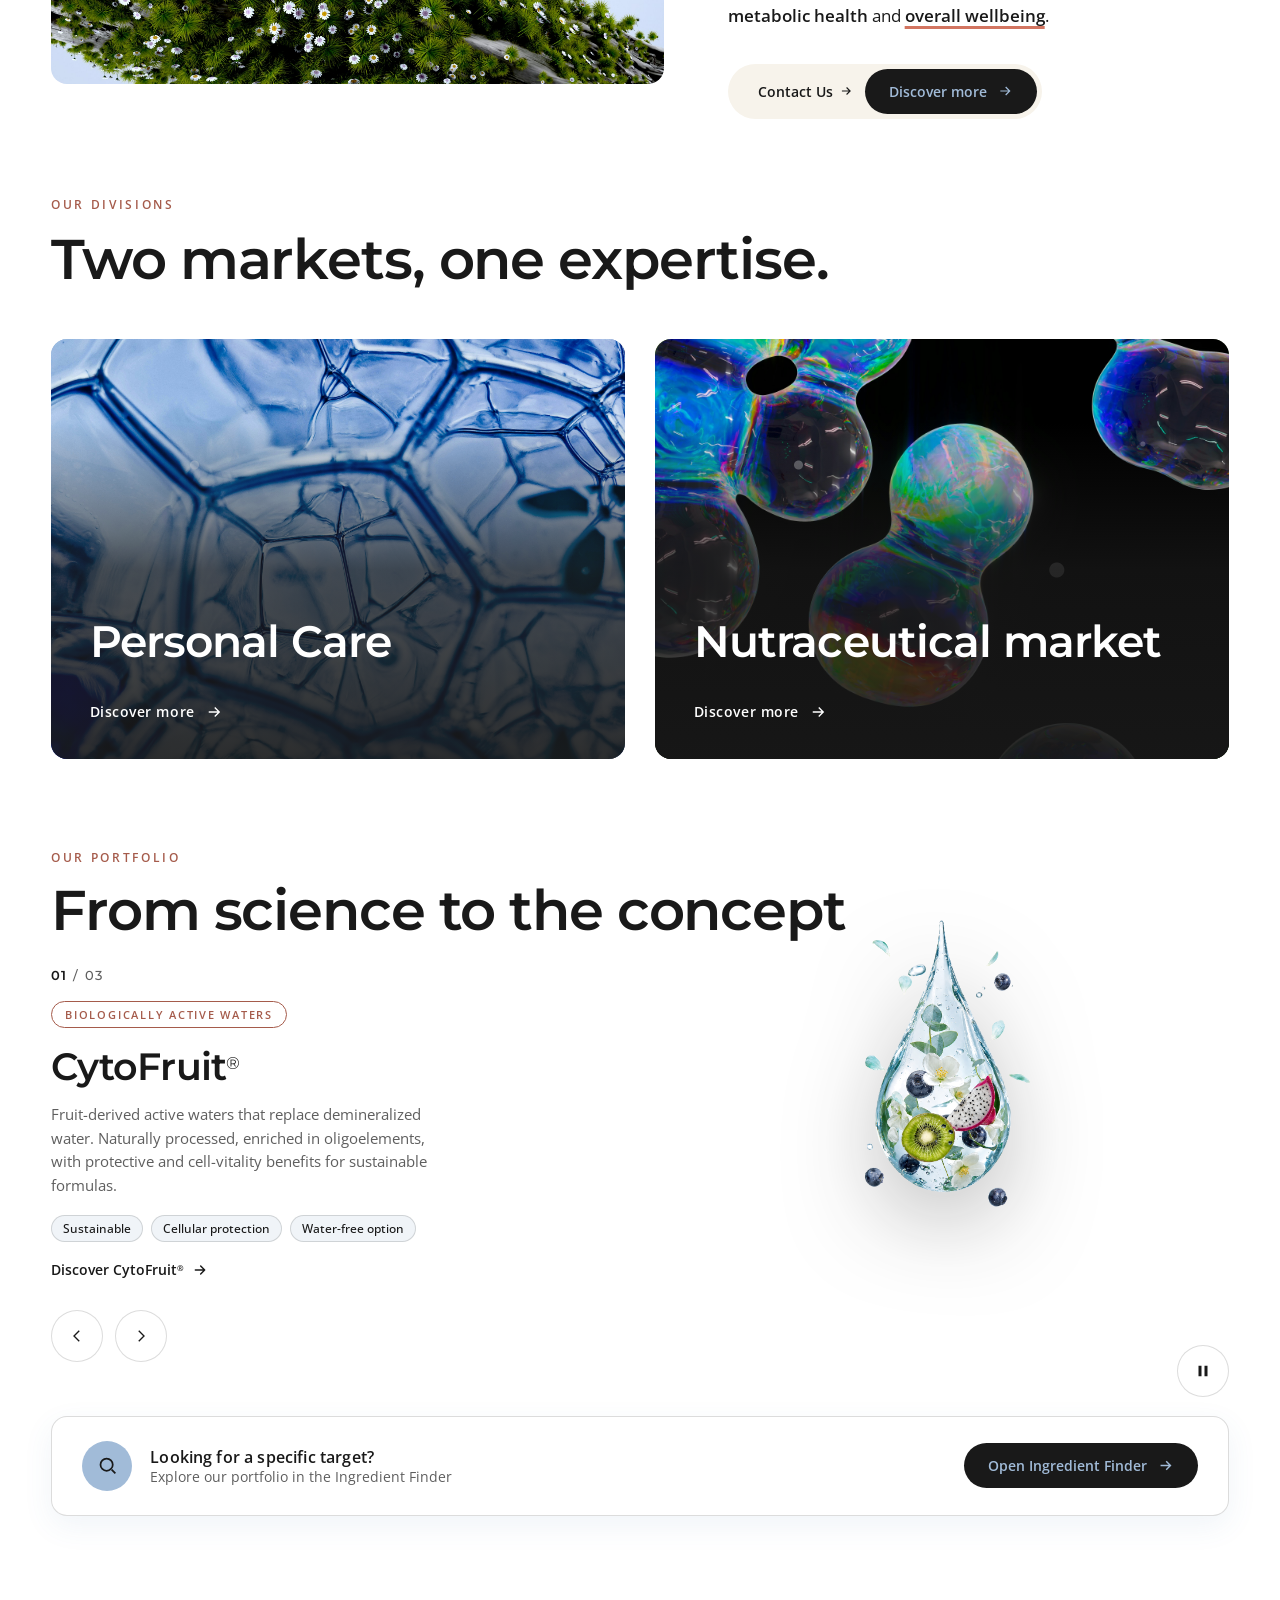
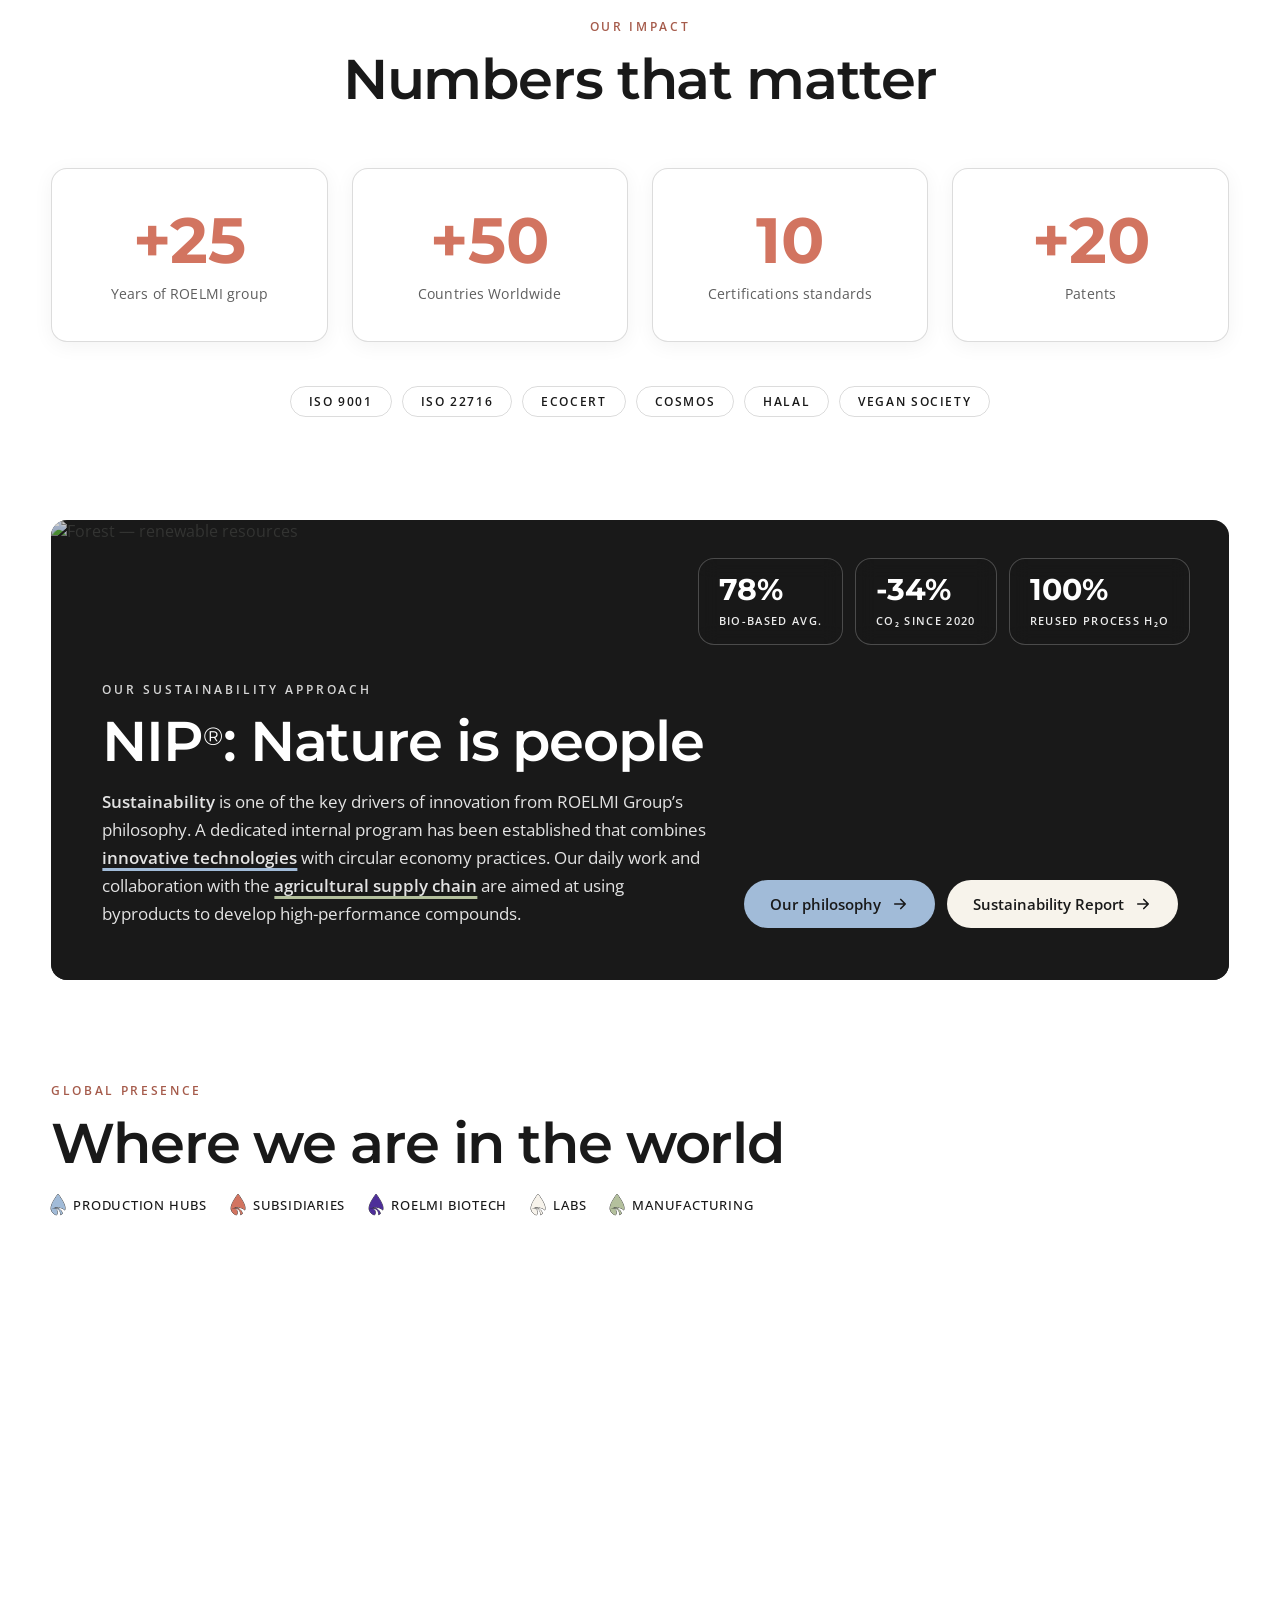
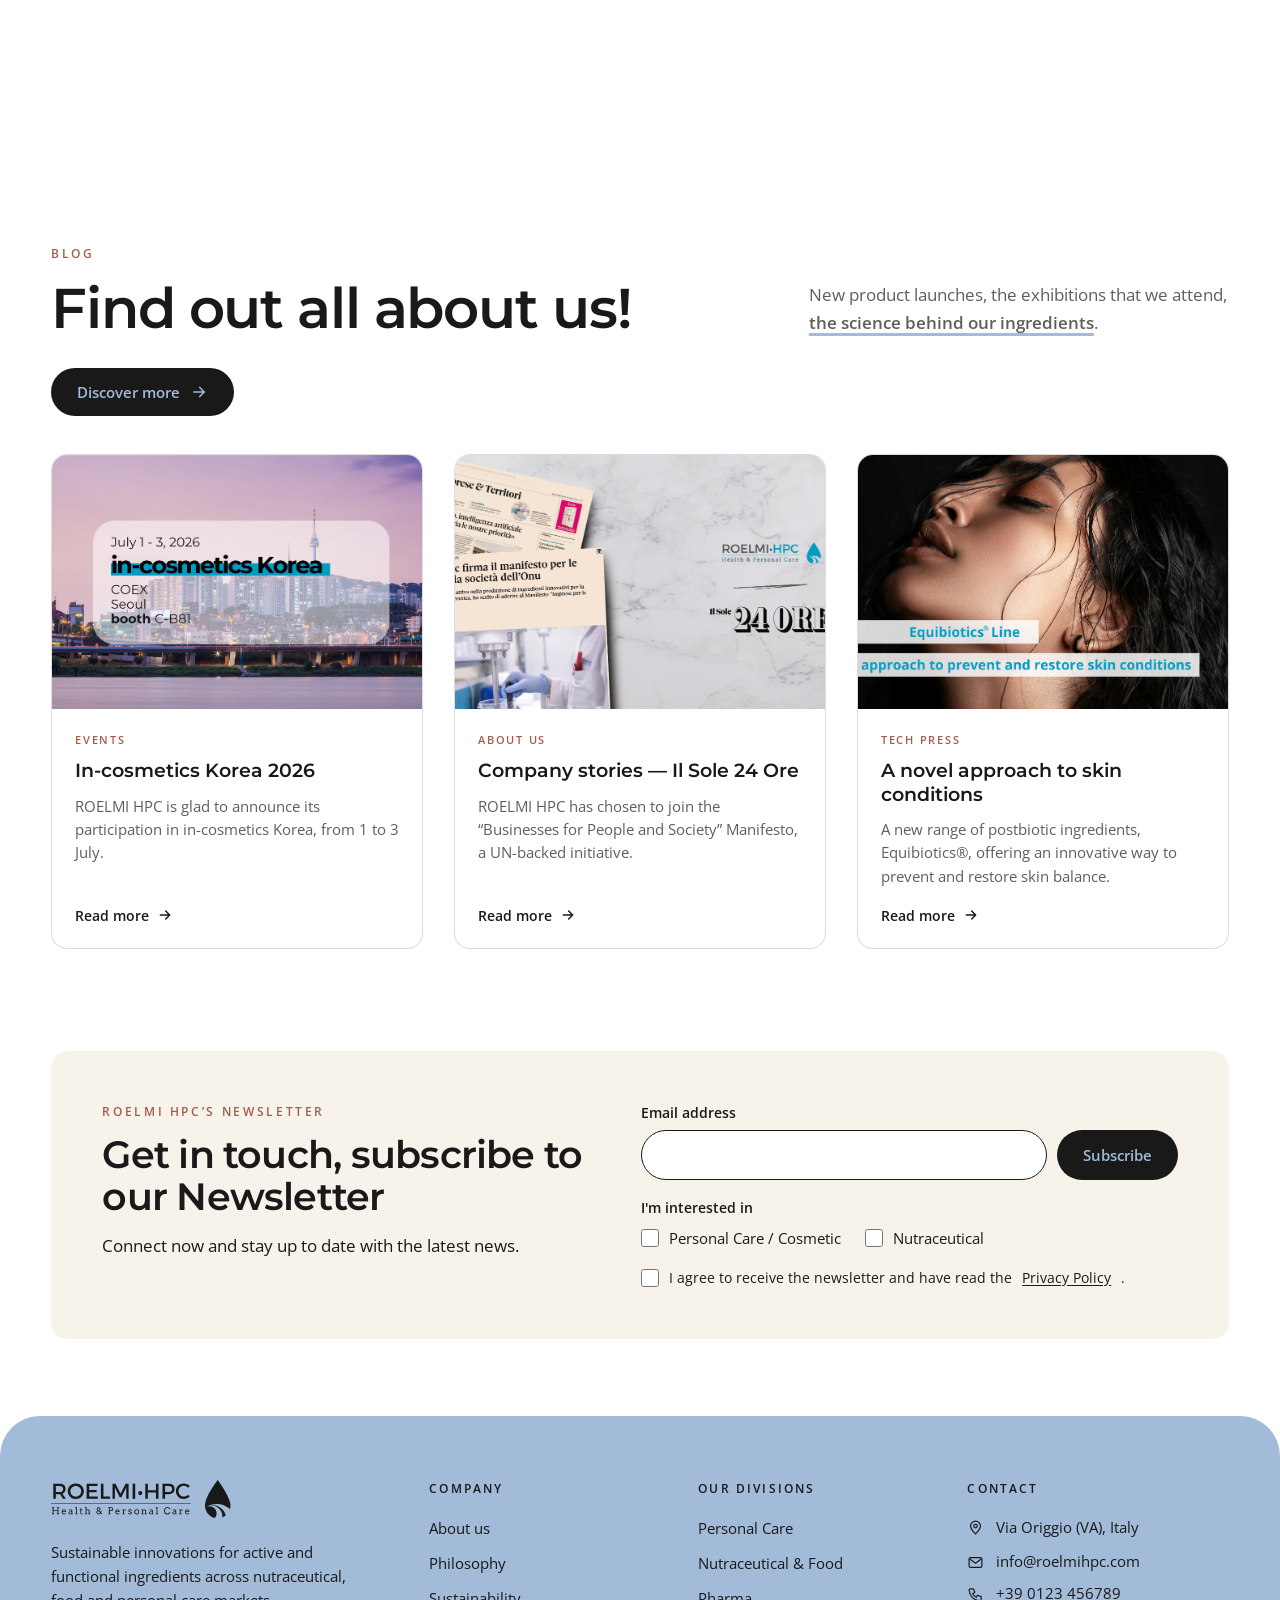
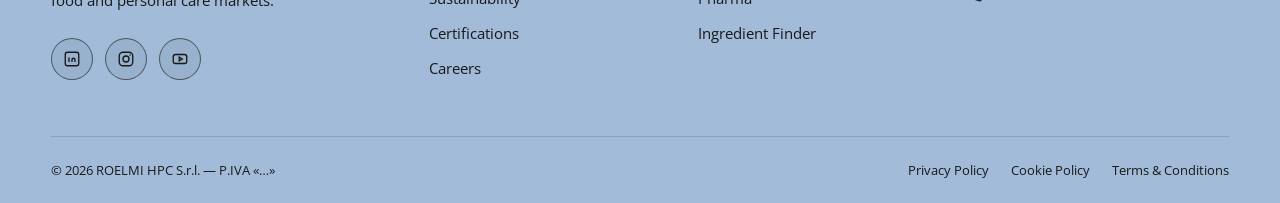
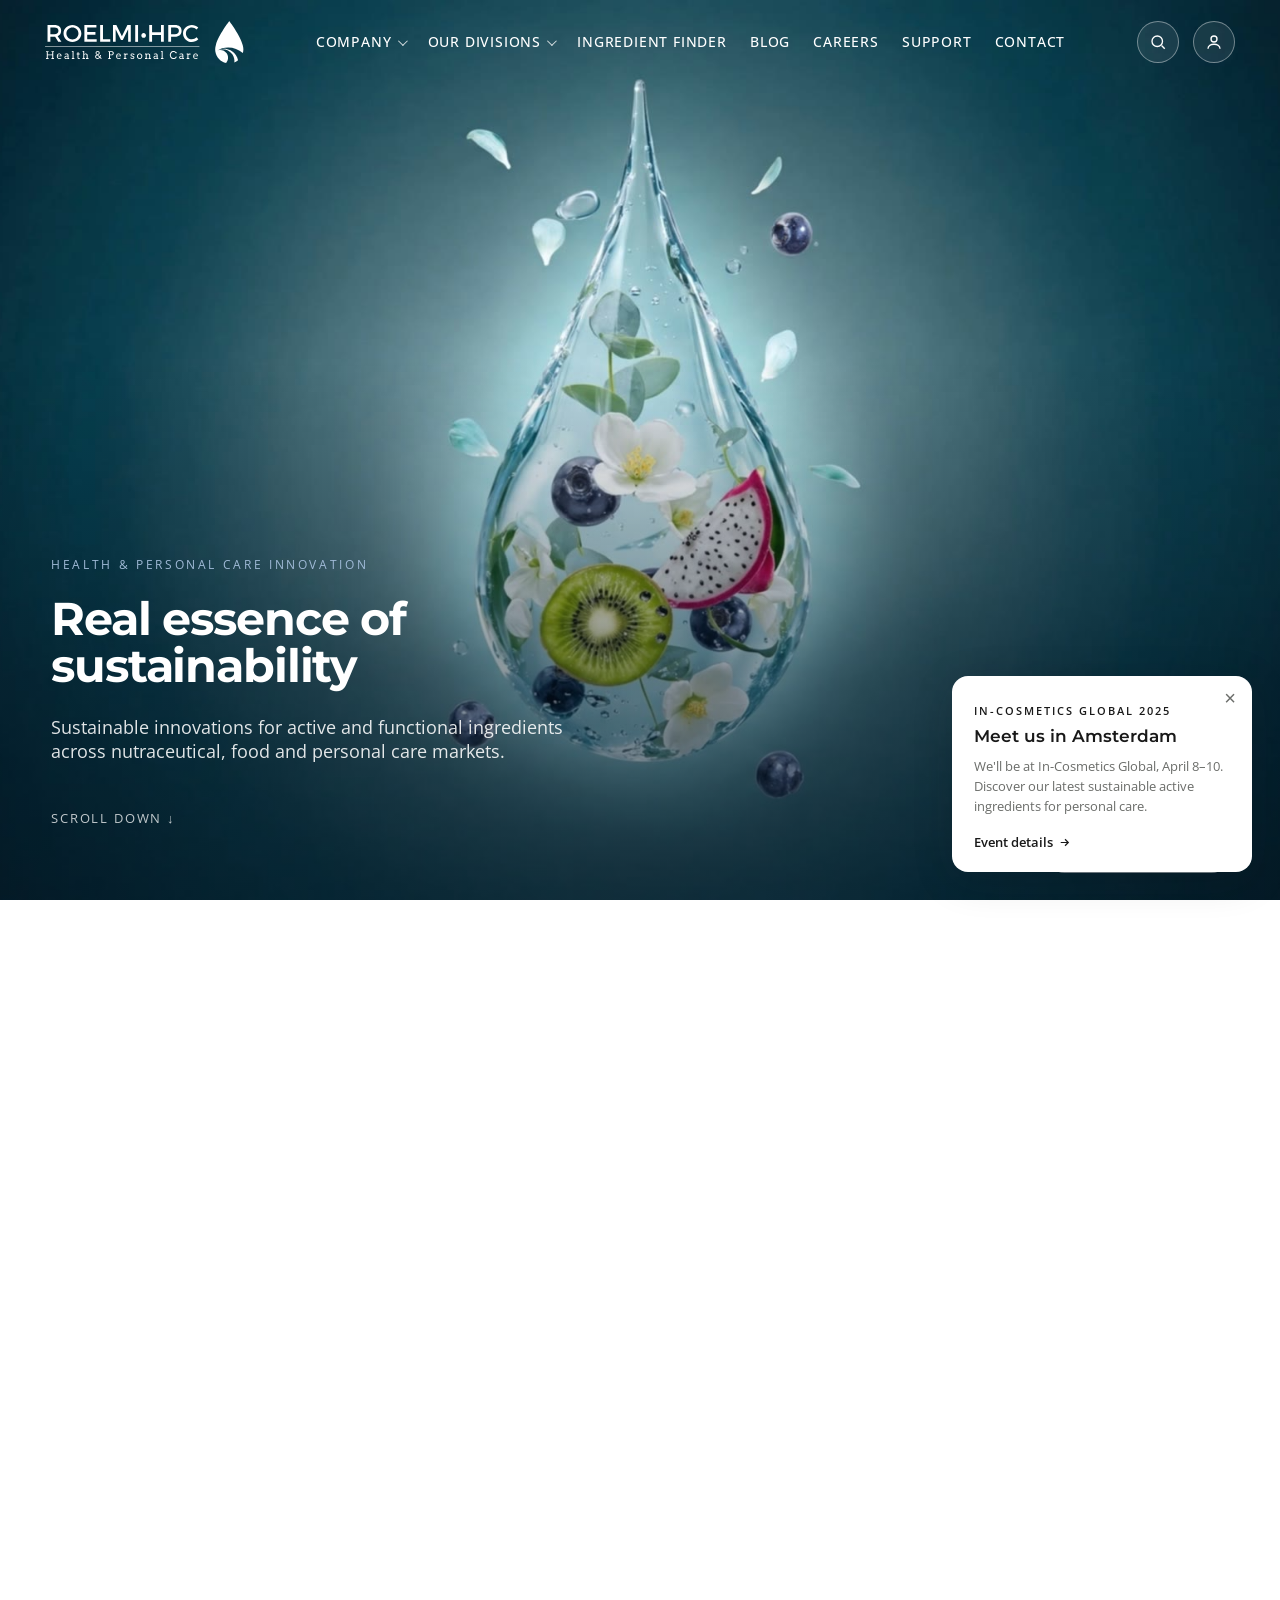
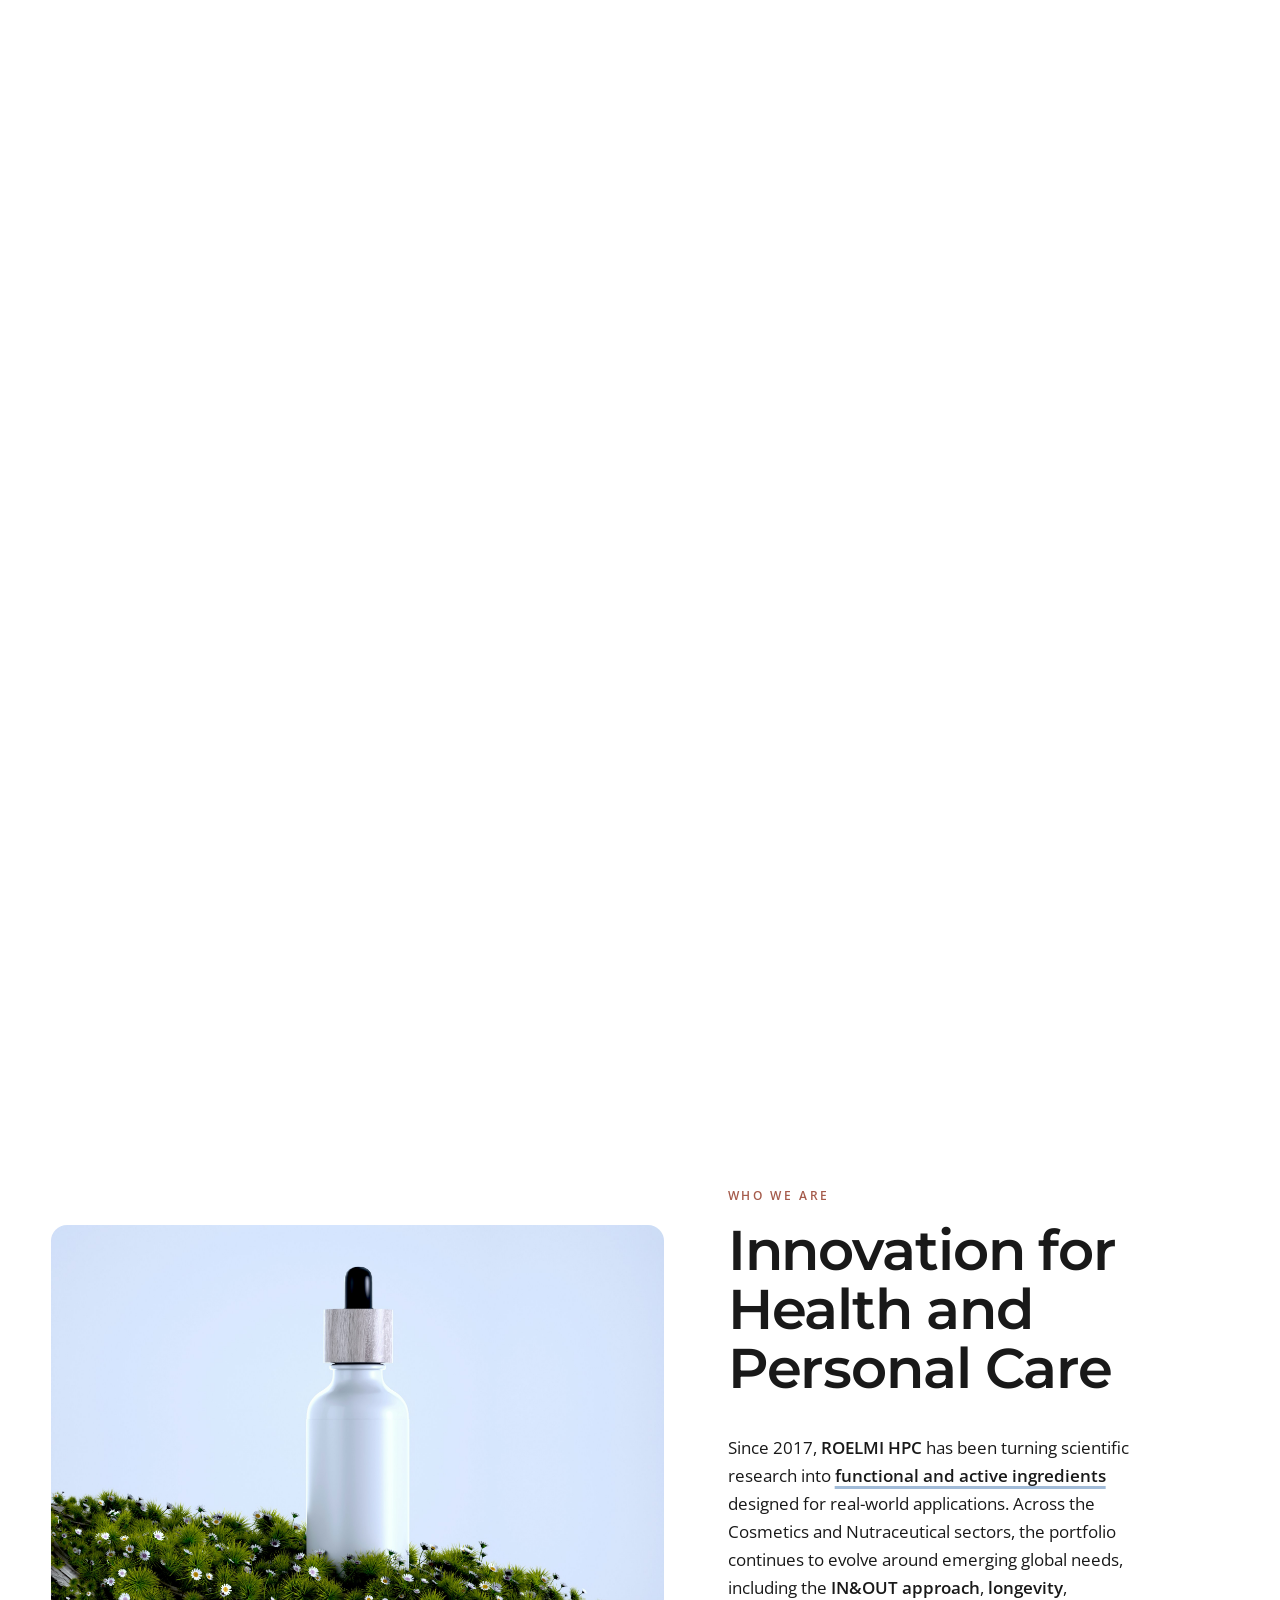
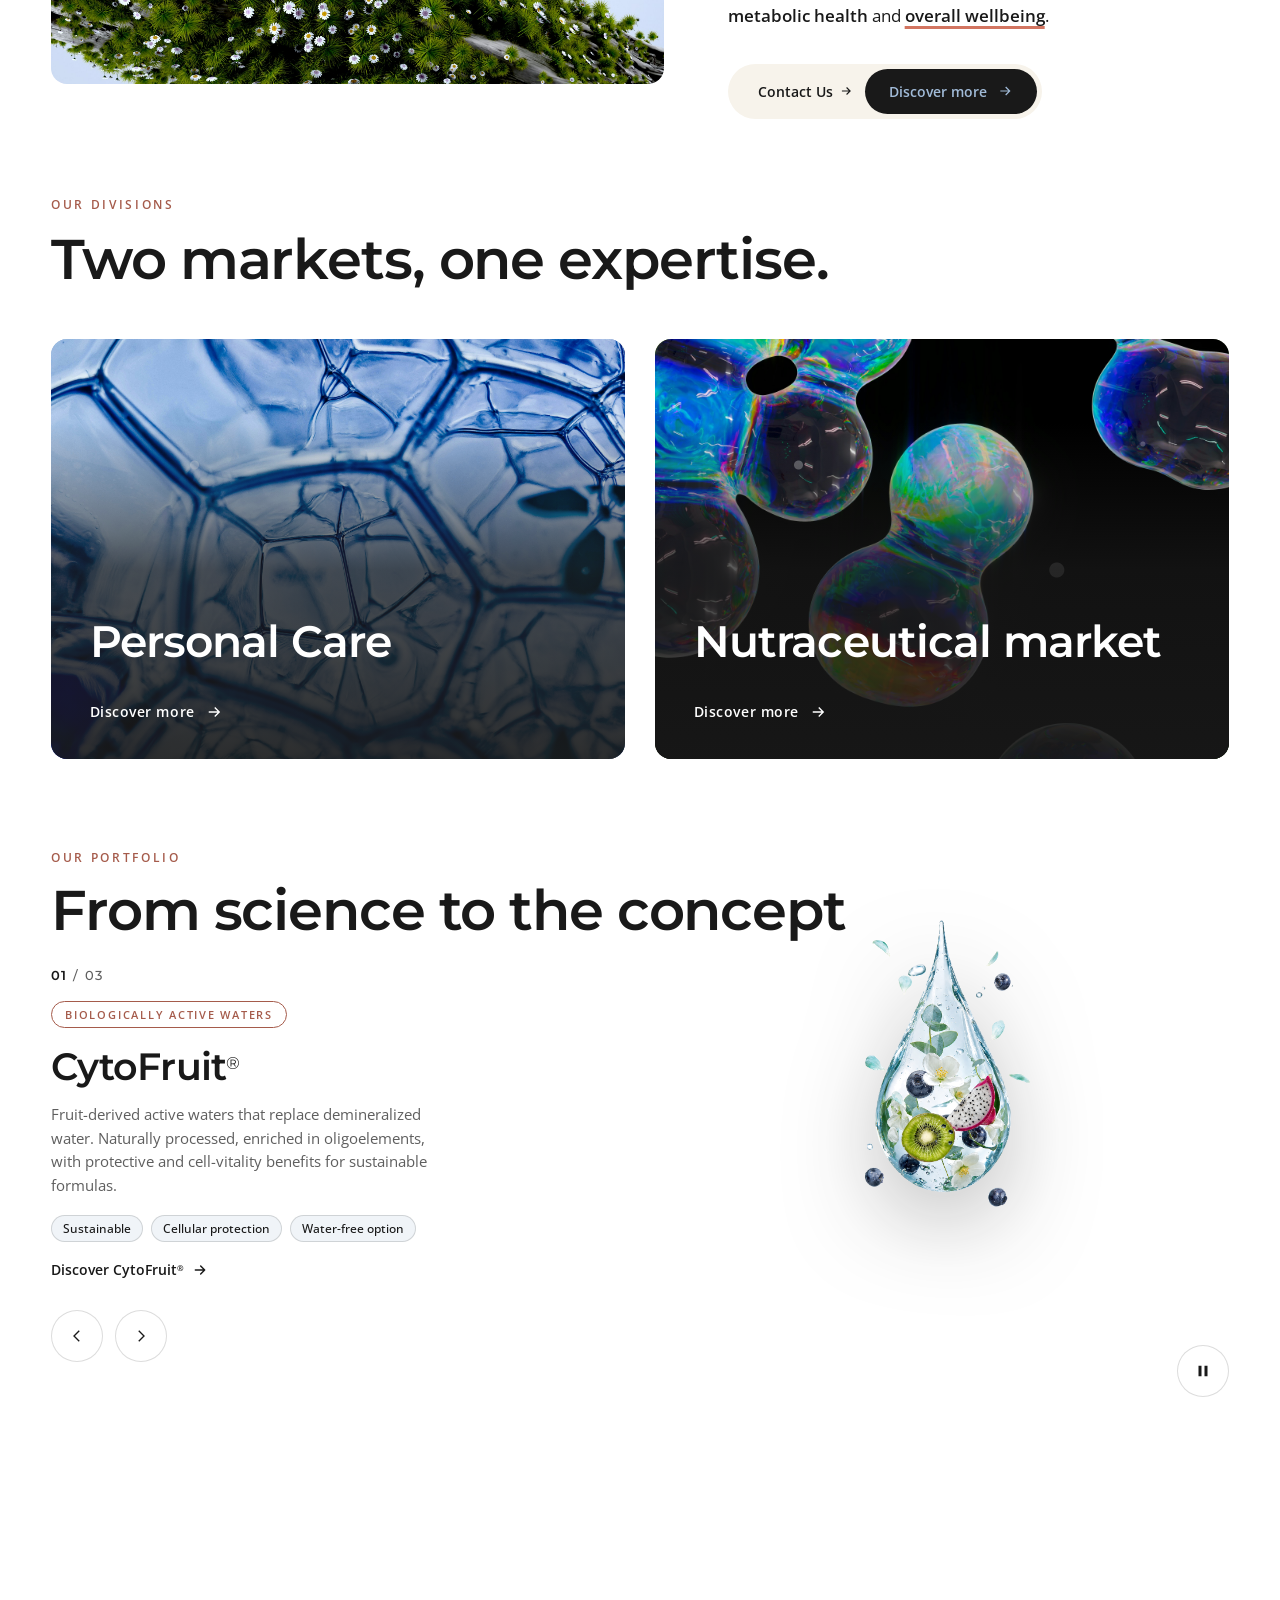
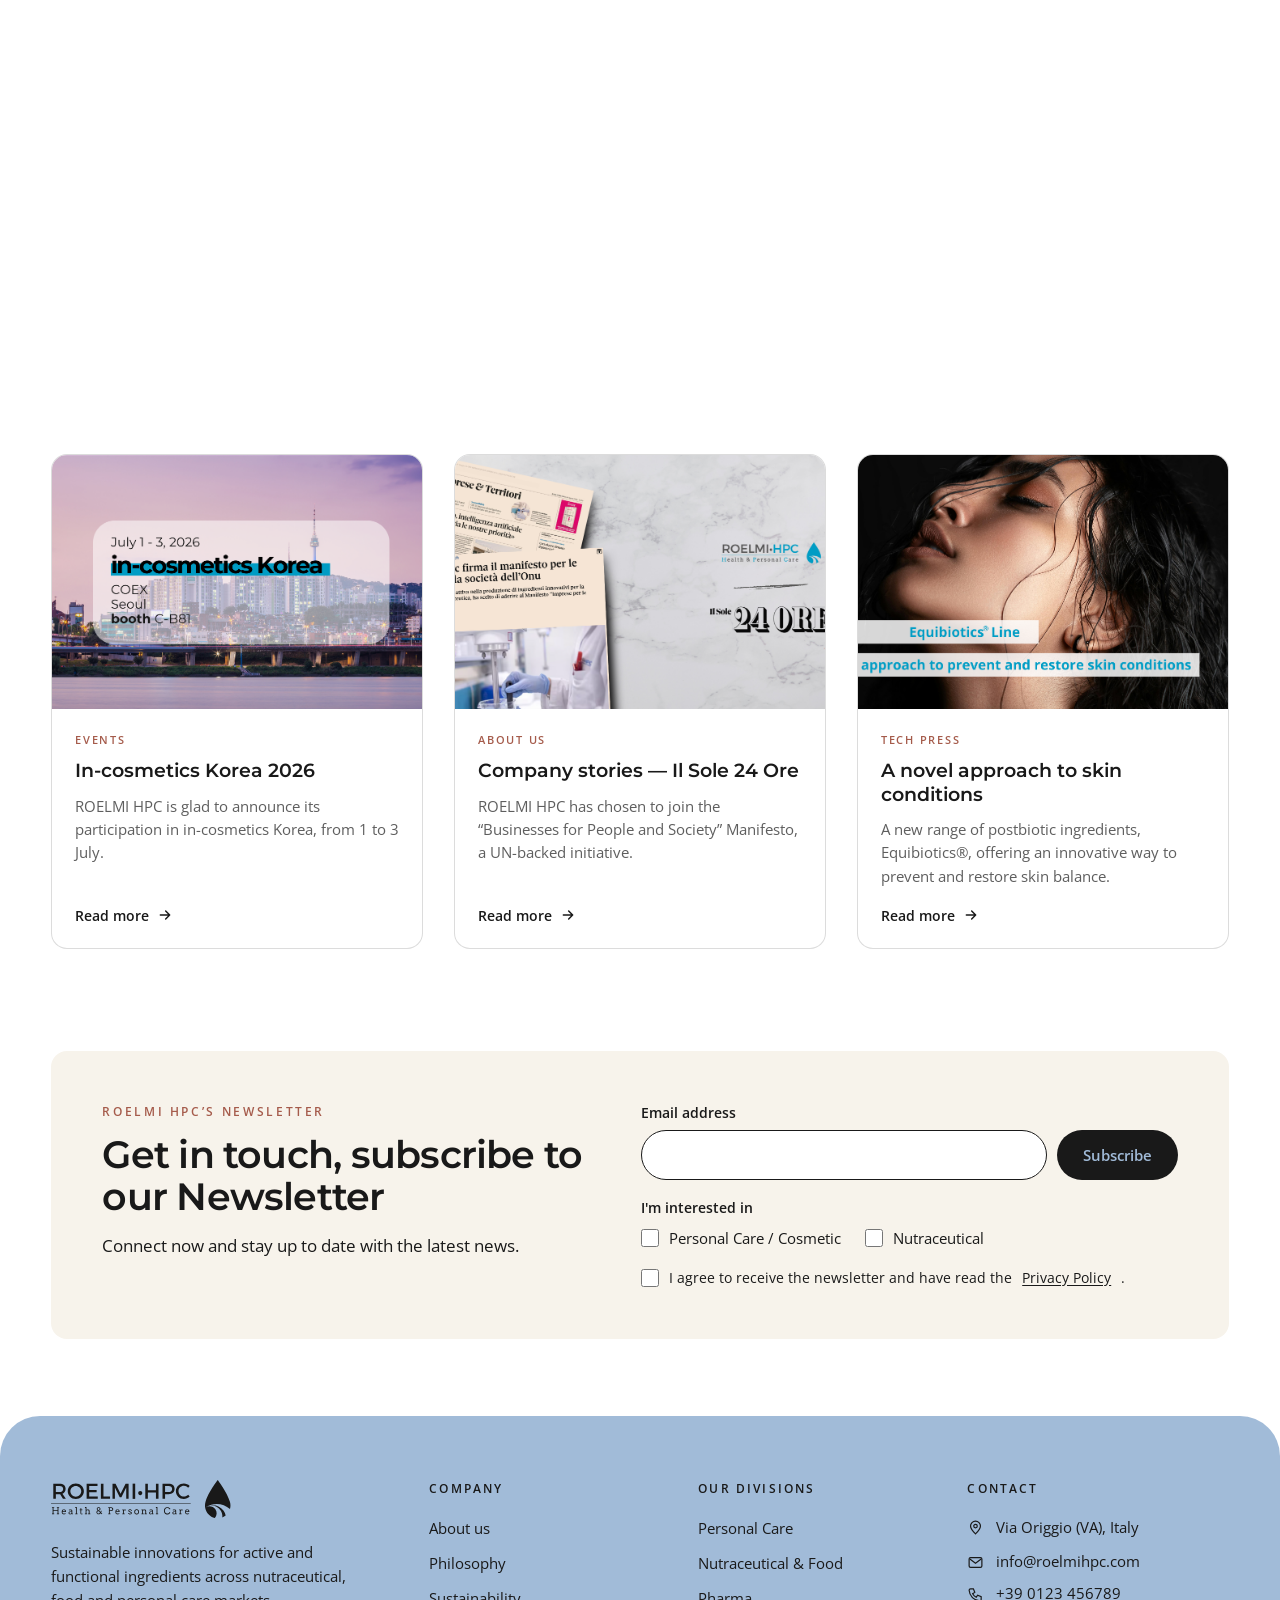
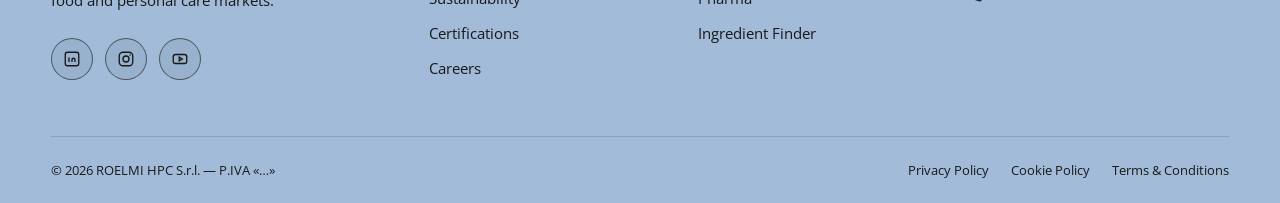
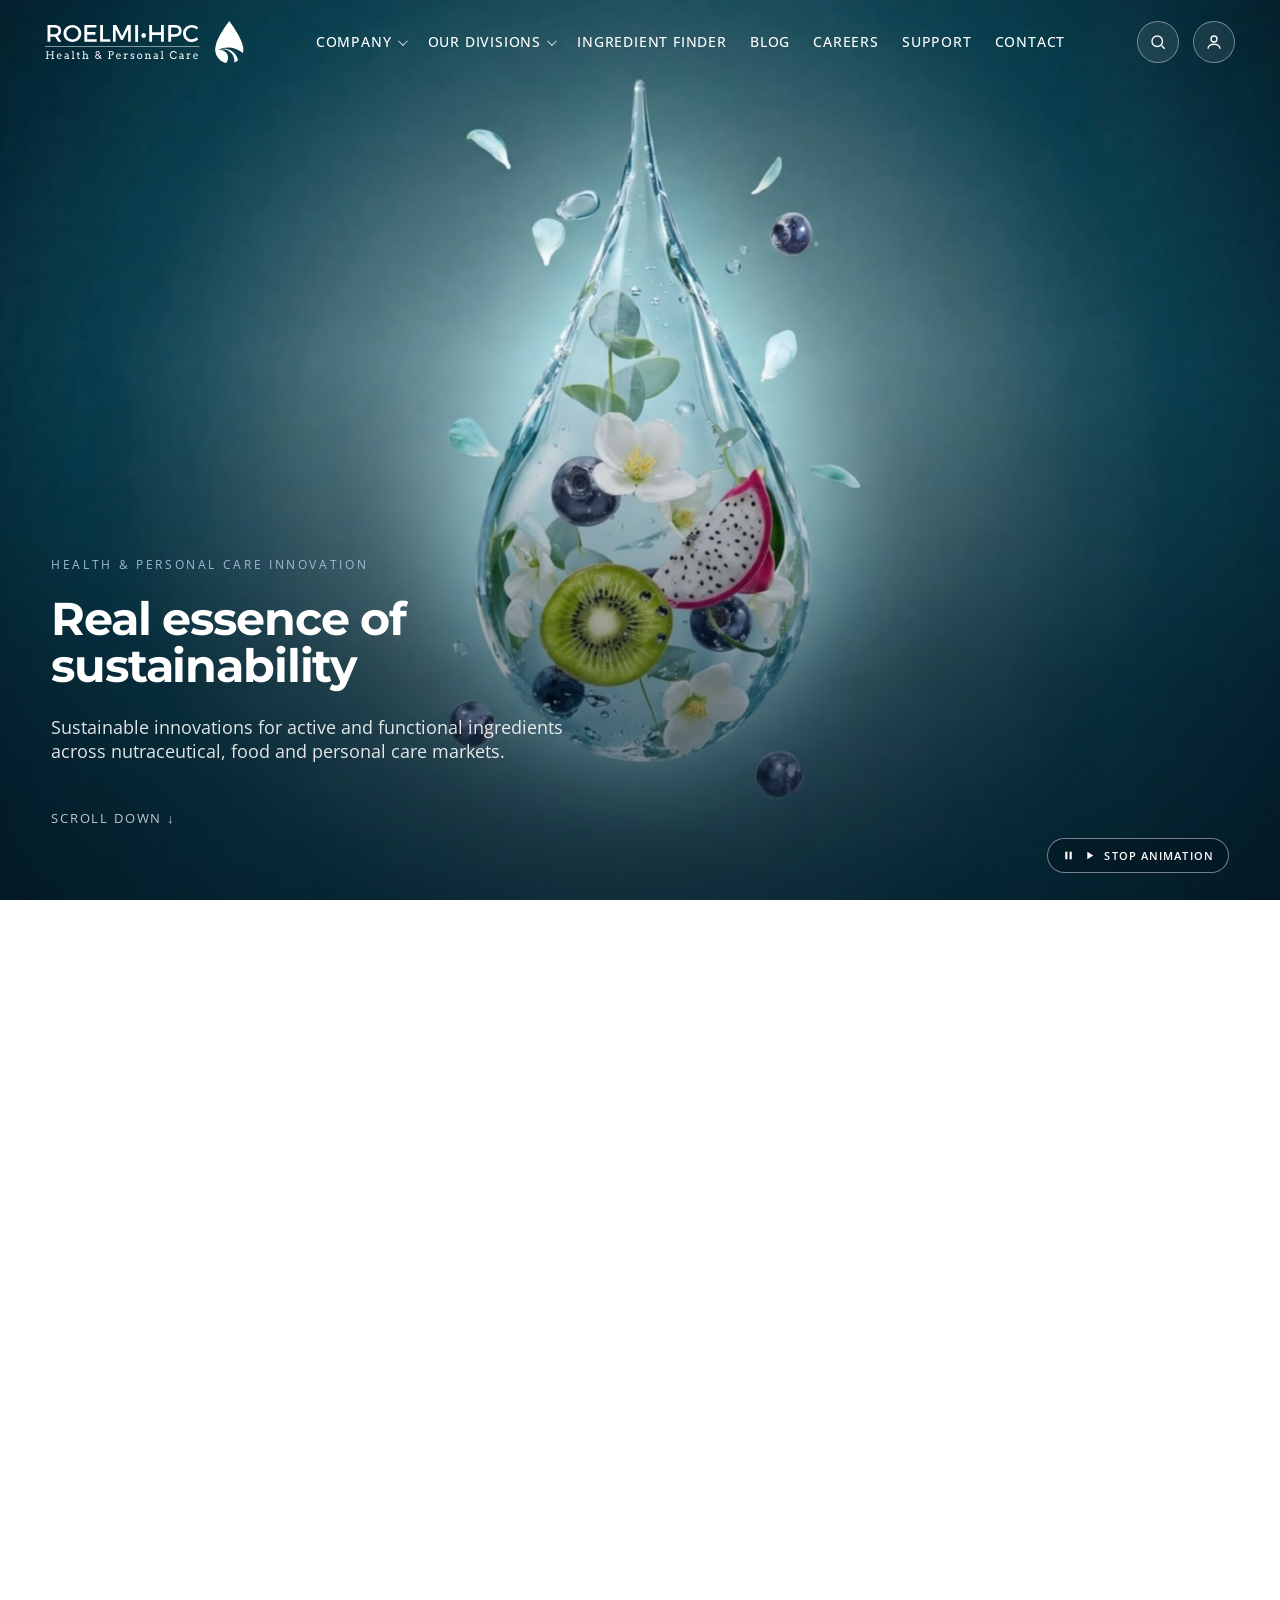
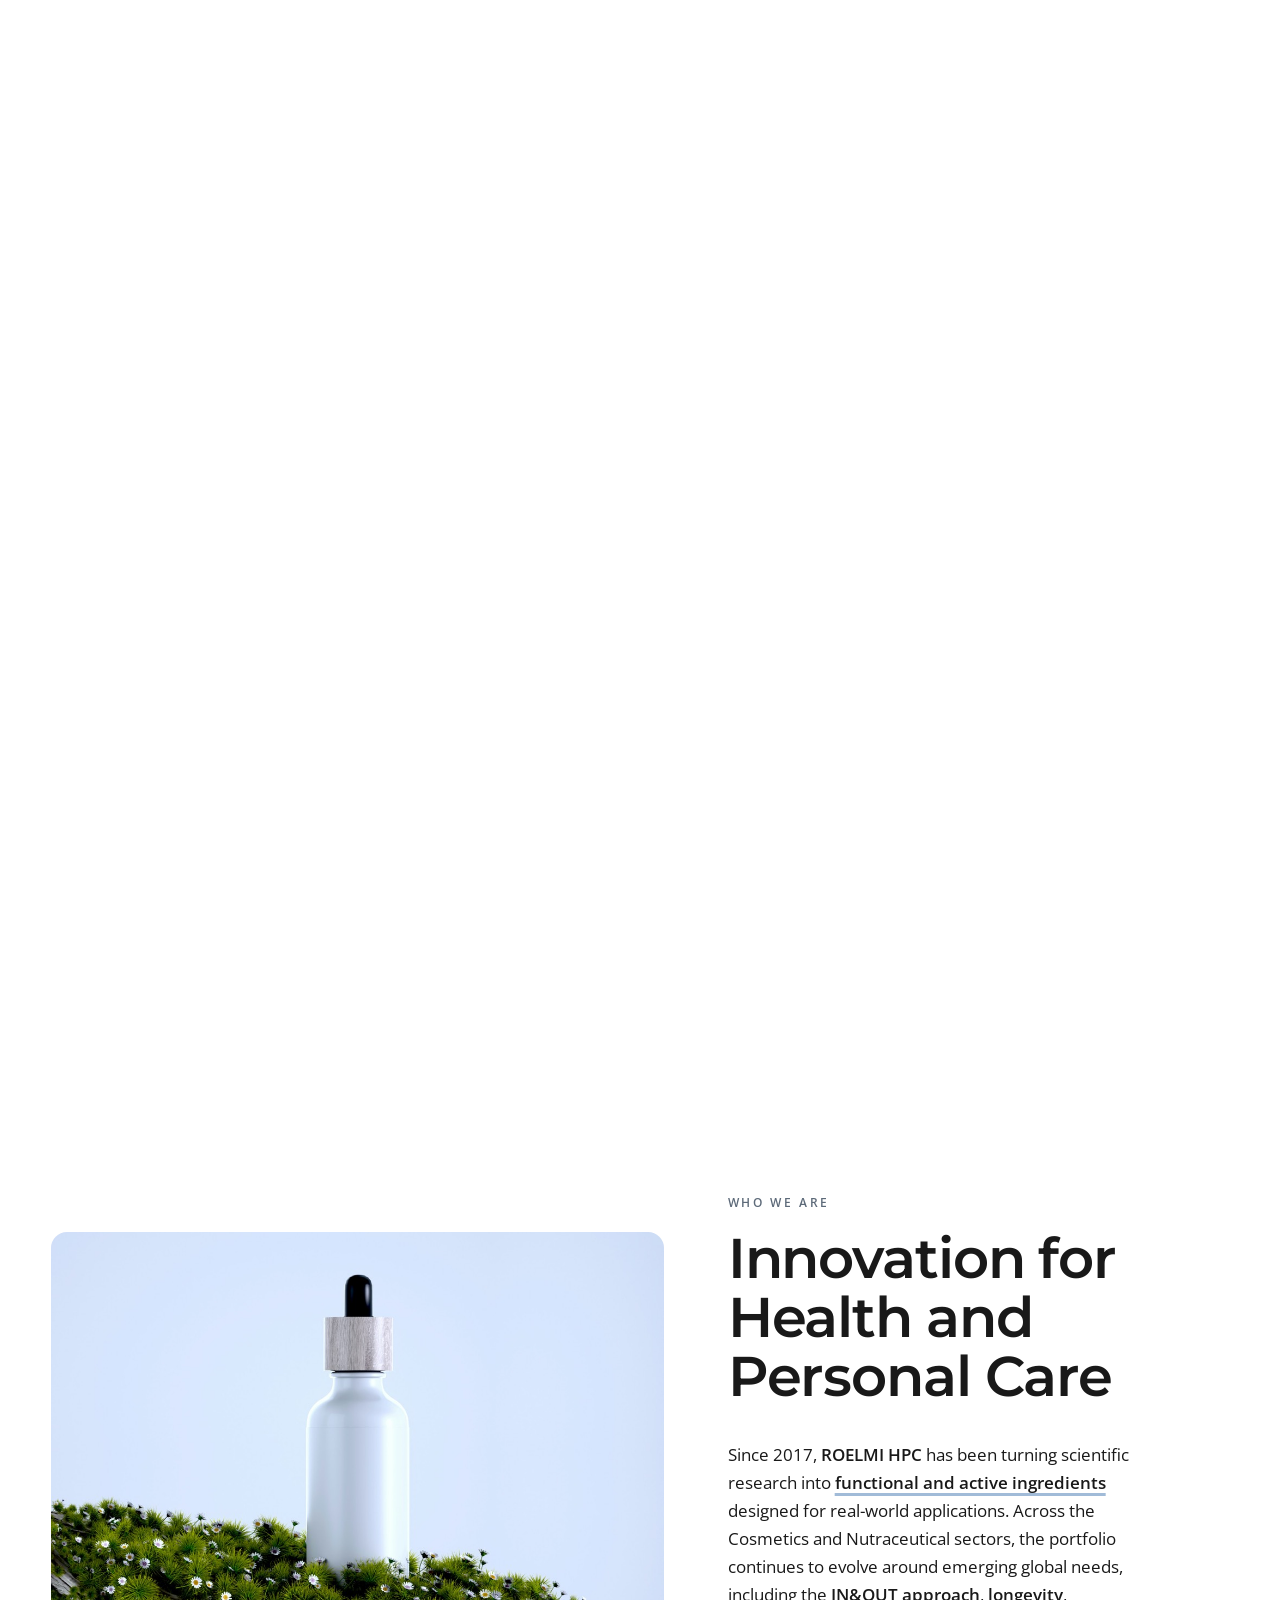
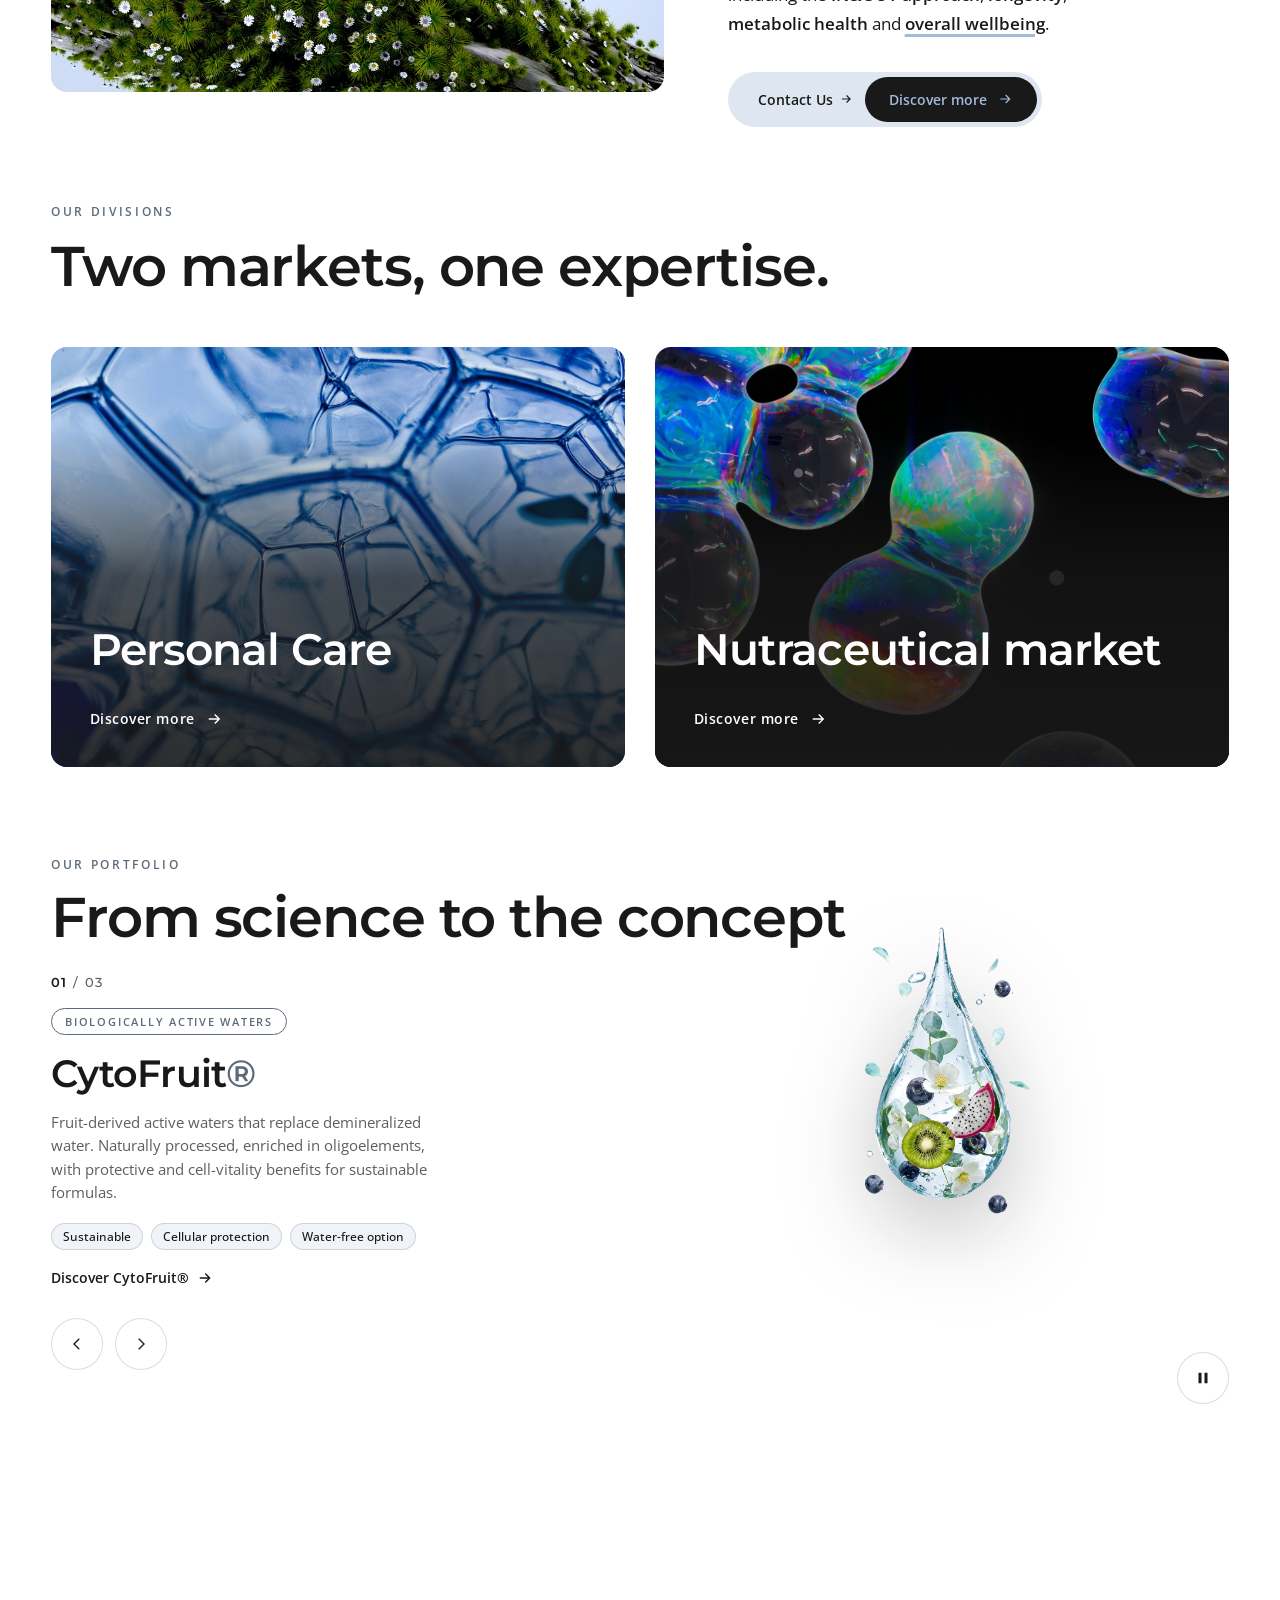
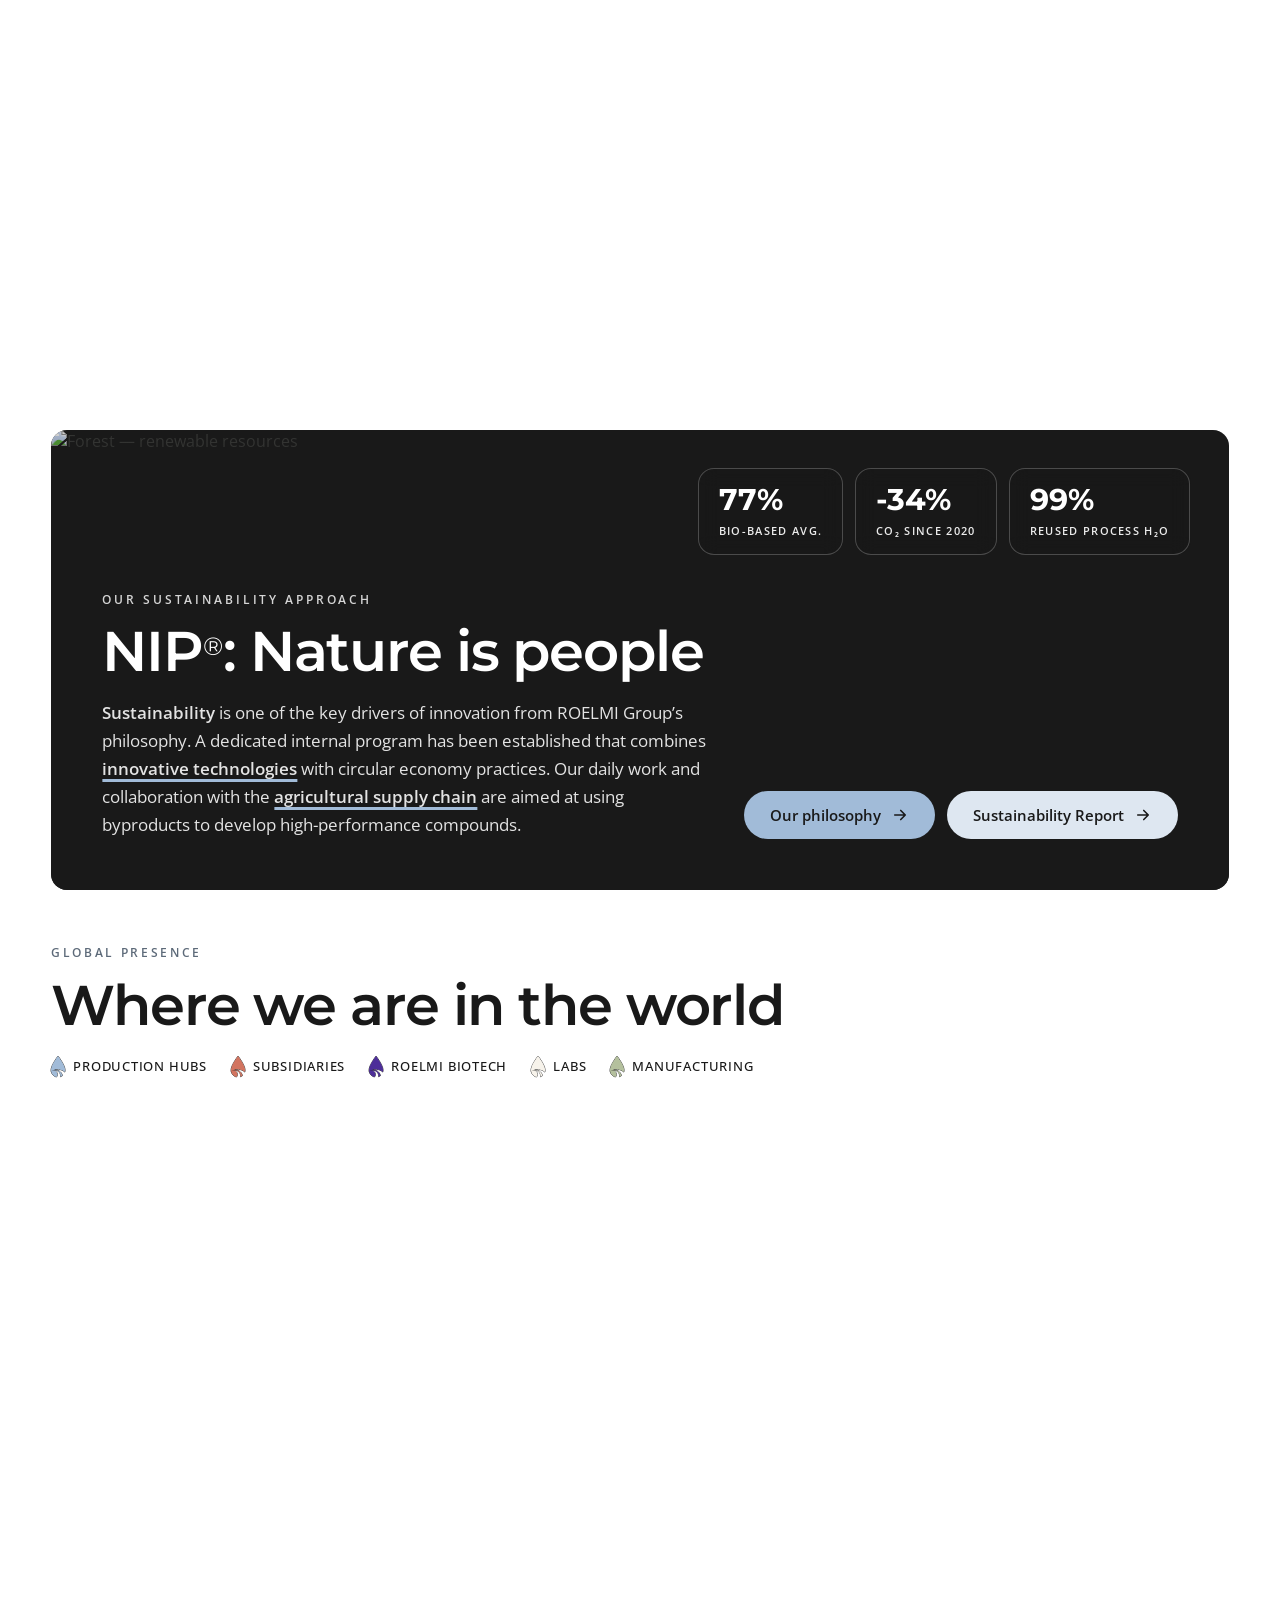
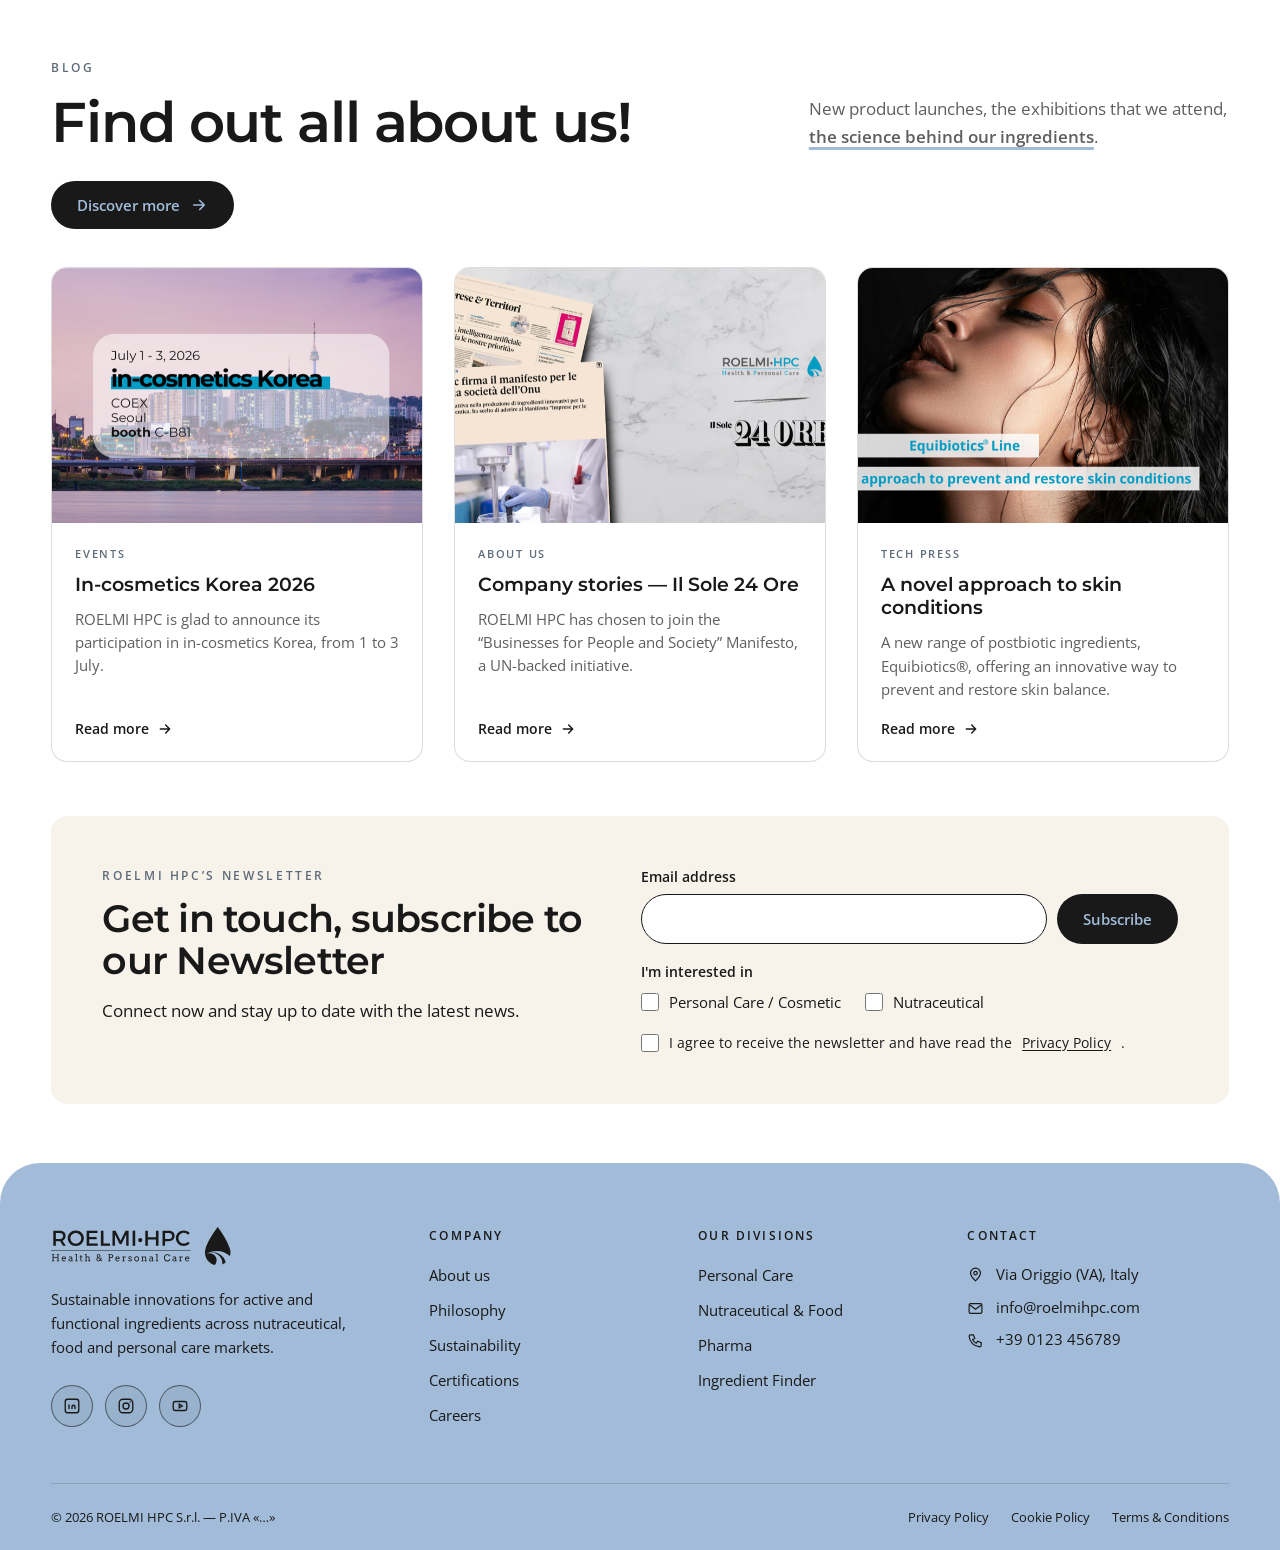
